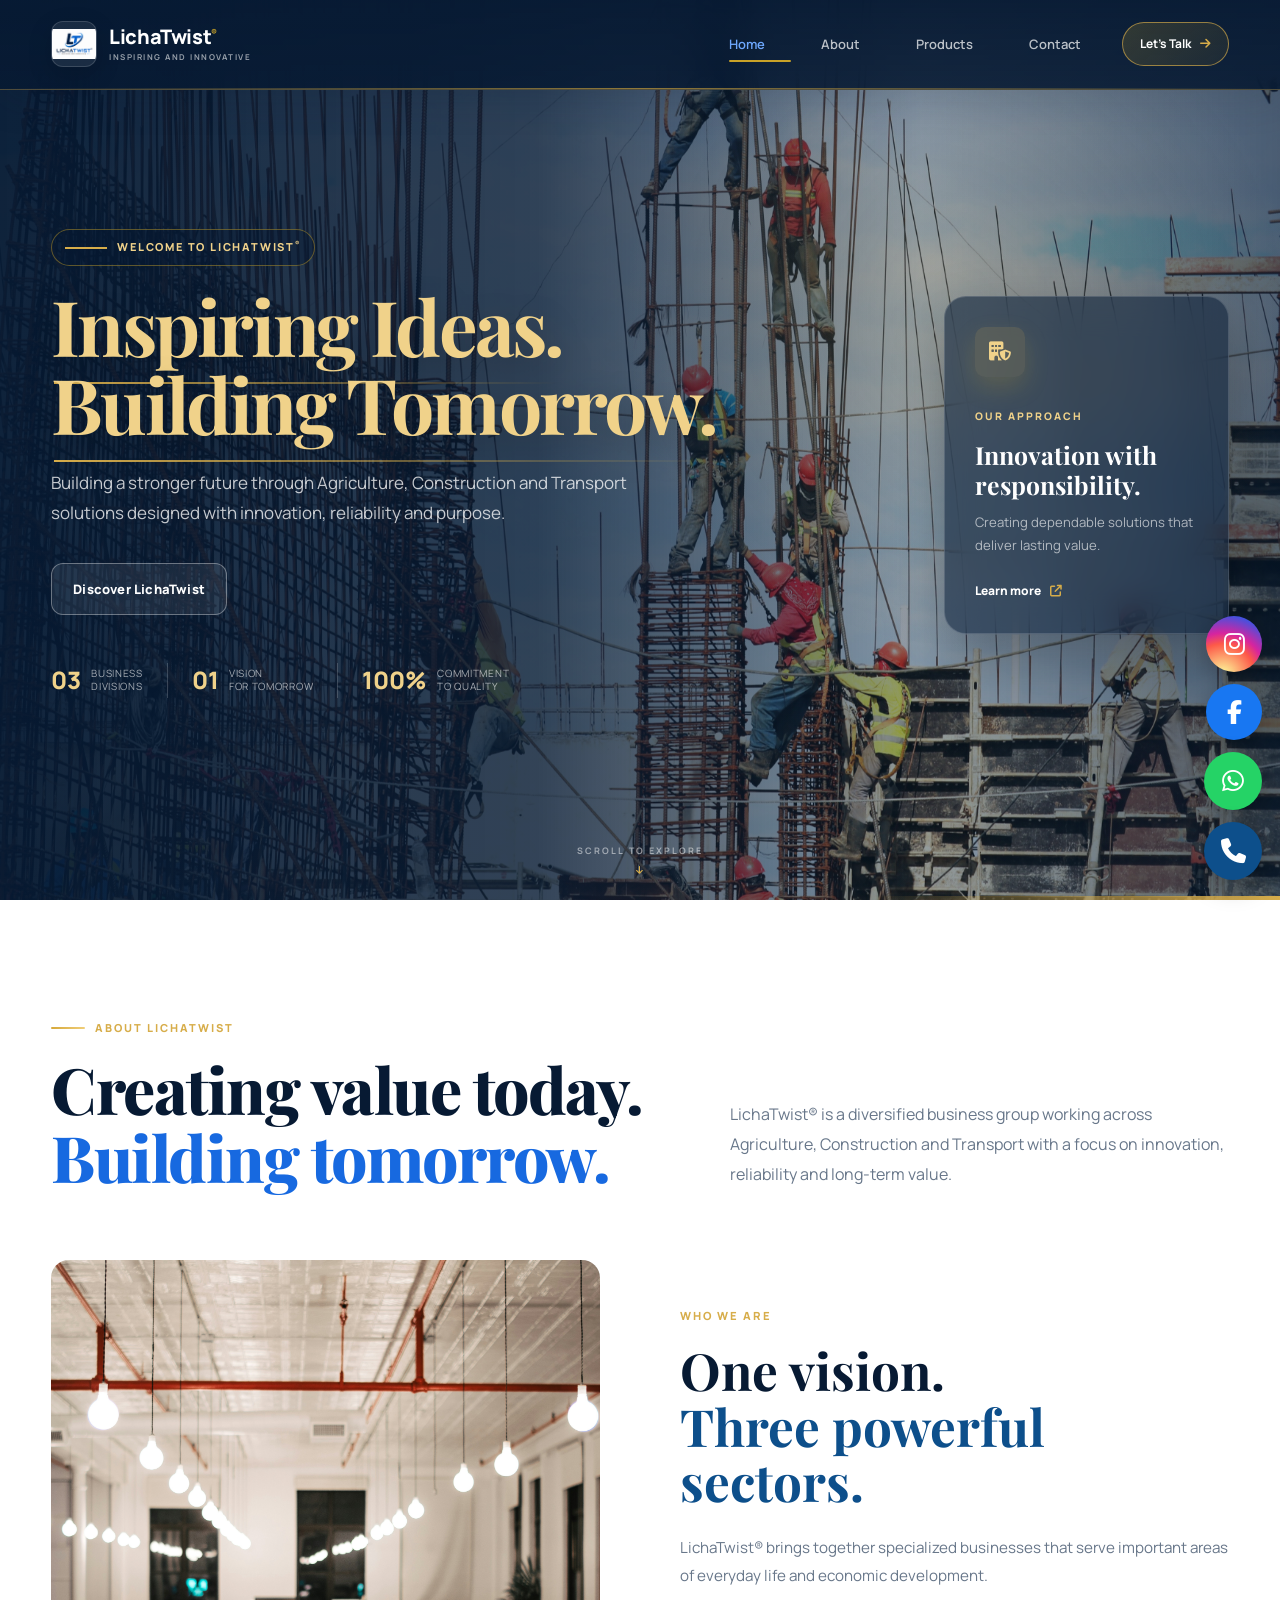
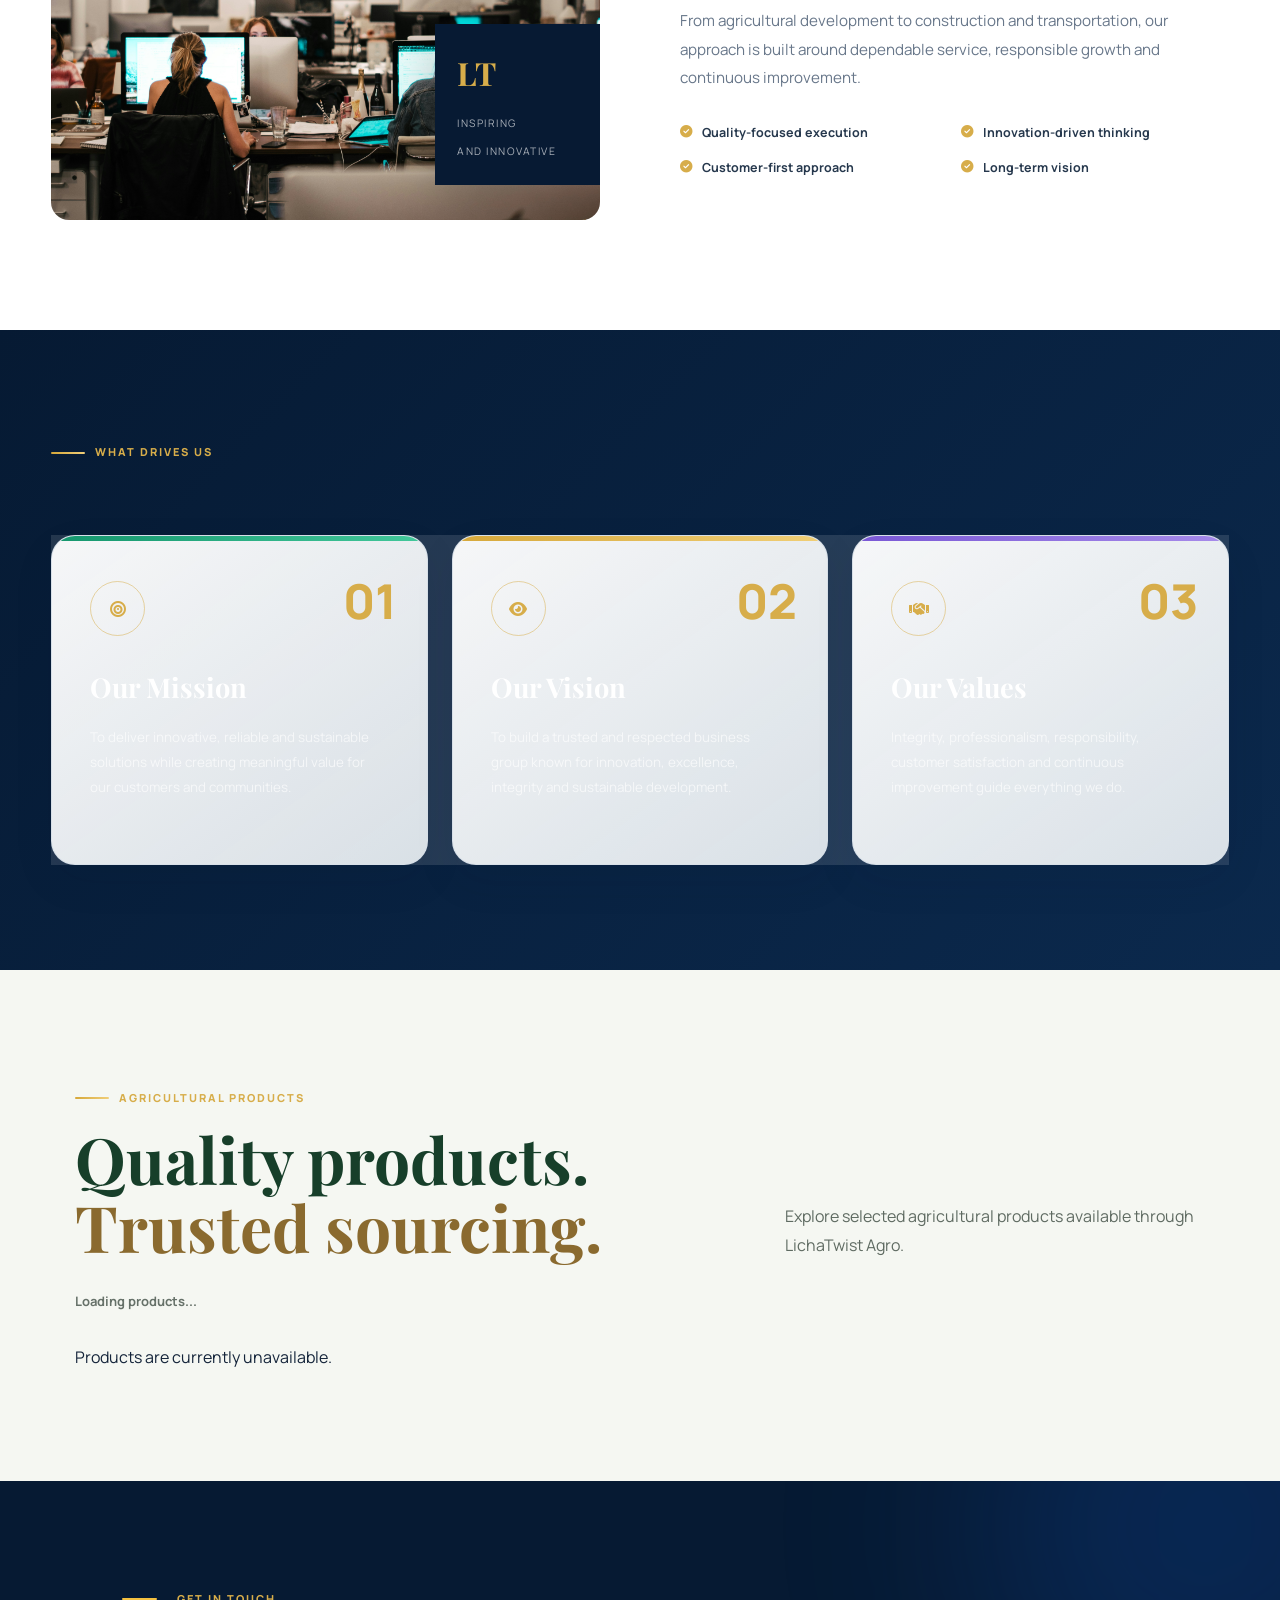
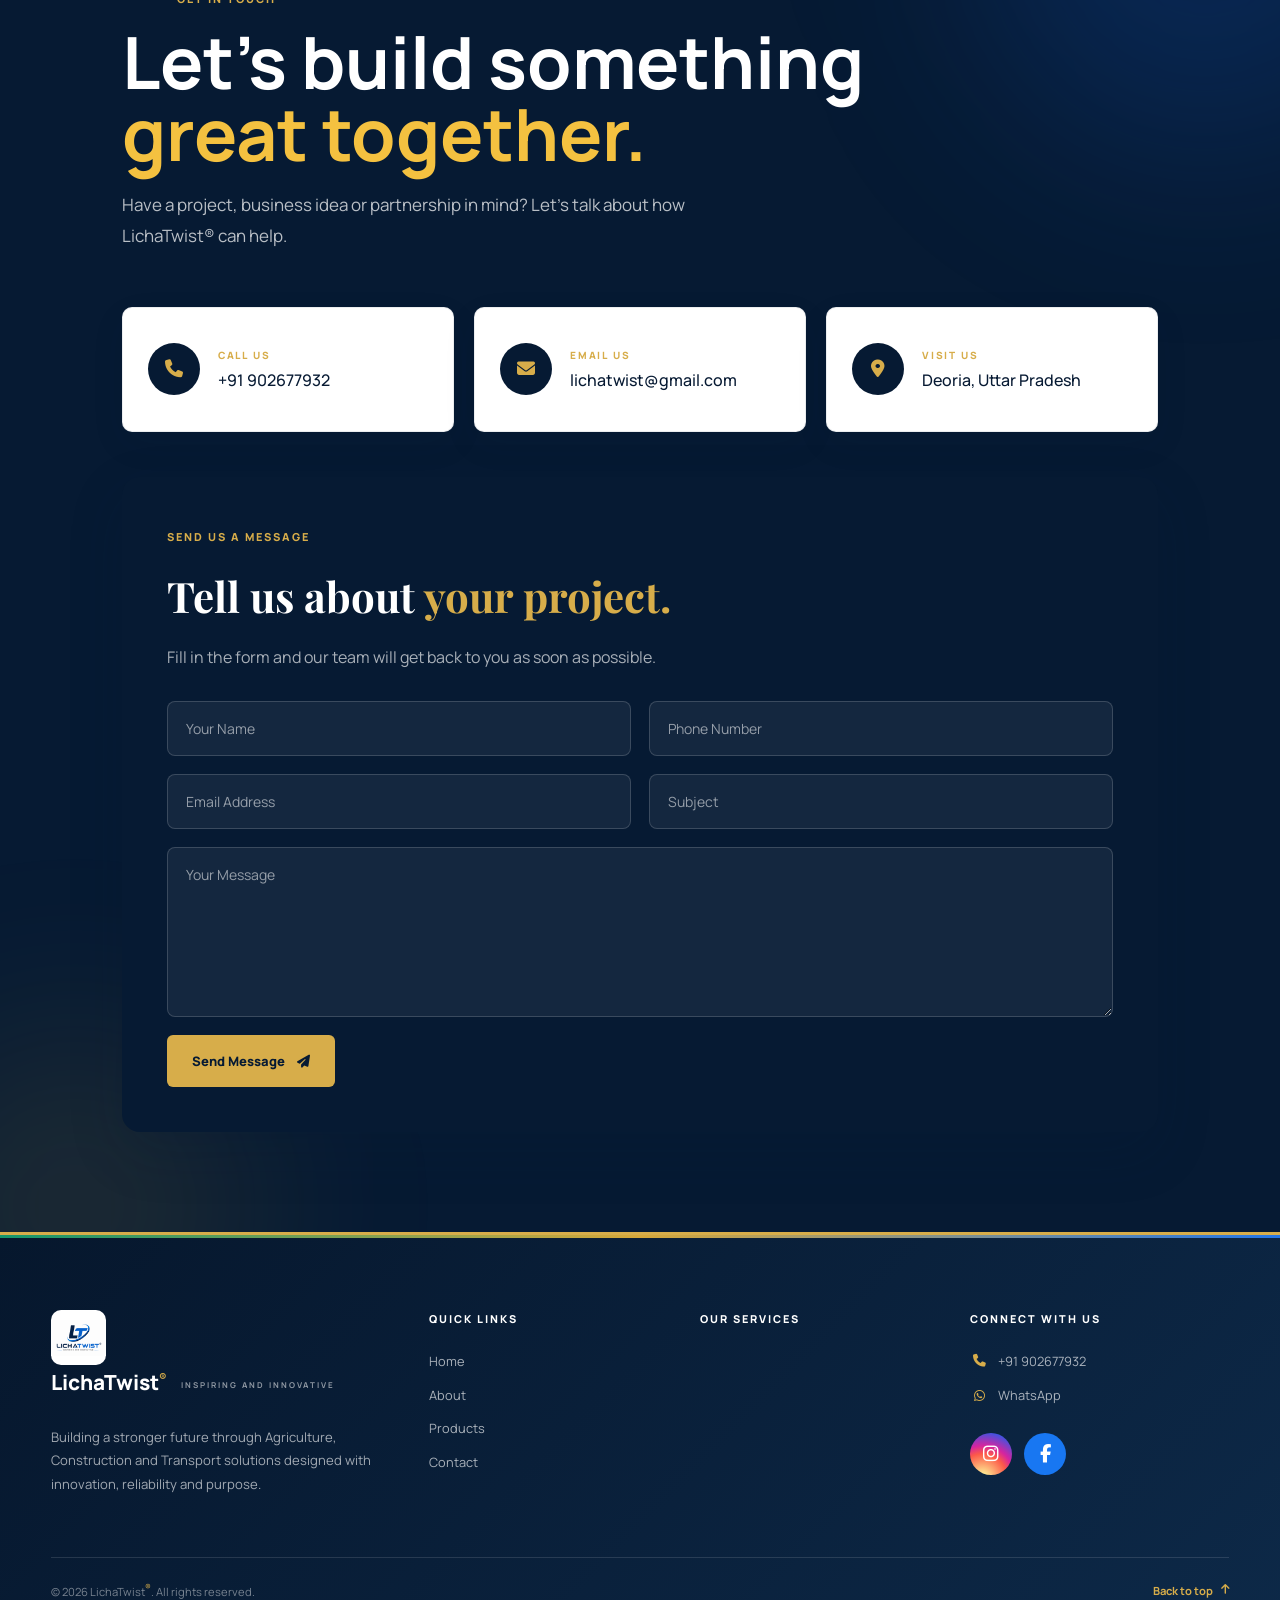
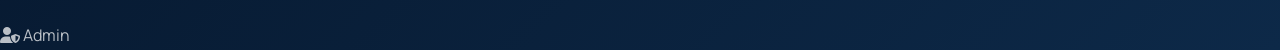
==== index.html @ a709a5fe "Remove services and projects sections" ====
<!DOCTYPE html>
<html lang="en">

<head>
    <meta charset="UTF-8">

    <meta name="viewport" content="width=device-width, initial-scale=1.0">

    <meta name="description"
        content="LichaTwist® — Inspiring And Innovative solutions in Agriculture, Construction and Transport.">

    <meta name="theme-color" content="#071a33">

    <title>LichaTwist® | Inspiring And Innovative</title>

    <!-- Google Font -->
    <link rel="preconnect" href="https://fonts.googleapis.com">
    <link rel="preconnect" href="https://fonts.gstatic.com" crossorigin>

    <link
        href="https://fonts.googleapis.com/css2?family=Manrope:wght@400;500;600;700;800&family=Playfair+Display:wght@600;700&display=swap"
        rel="stylesheet">

    <!-- Font Awesome -->
    <link
        rel="stylesheet"
        href="https://cdnjs.cloudflare.com/ajax/libs/font-awesome/6.5.2/css/all.min.css">

    <!-- Our stylesheet -->
    <link rel="stylesheet" href="style.css">
</head>


<body>

    <!-- =========================
         HEADER
    ========================== -->

    <header class="site-header">

        <div class="nav-container">

            <!-- LOGO -->

            <a href="#home" class="brand">

                <div class="brand-mark">
                    <img
                        src="images/logo.png"
                        alt="LichaTwist logo">
                </div>

                <div class="brand-text">

                    <strong data-content="business_name">LichaTwist<sup>®</sup></strong>

                    <span>INSPIRING AND INNOVATIVE</span>

                </div>

            </a>


            <!-- DESKTOP NAVIGATION -->

            <nav class="desktop-nav">

                <a href="#home" class="active">Home</a>

                <a href="#about">About</a>
                <a href="#products">Products</a>

                <a href="#contact">Contact</a>

            </nav>


            <!-- HEADER BUTTON -->

            <a href="#contact" class="nav-contact">
                Let's Talk
                <i class="fa-solid fa-arrow-right"></i>
            </a>


            <!-- MOBILE MENU BUTTON -->

            <button
                class="mobile-menu-button"
                id="mobileMenuButton"
                aria-label="Open navigation menu">

                <i class="fa-solid fa-bars"></i>

            </button>

        </div>


        <!-- MOBILE NAVIGATION -->

        <div class="mobile-nav" id="mobileNav">

            <a href="#home">Home</a>

            <a href="#about">About</a>
                <a href="#products">Products</a>

            <a href="#contact">Contact</a>

        </div>

    </header>



    <!-- =========================
         HERO
    ========================== -->

    <main>

        <section class="hero-section" id="home">

            <!-- Background image -->

            <div class="hero-background"></div>

            <!-- Dark blue overlay -->

            <div class="hero-overlay"></div>


            <div class="hero-container">

                <div class="hero-content">

                    <!-- Small label -->

                    <div class="hero-label">

                        <span class="hero-line"></span>

                        <span>WELCOME TO LICHATWIST<sup>®</sup></span>

                    </div>


                    <!-- Main heading -->

                    <h1>
    <span id="heroTitle">Inspiring Ideas.</span>
    <br>
    <span id="heroSubtitle">Building Tomorrow.</span>
                    </h1>
                    <!-- Description -->

                    <p class="hero-description" id="heroDescription">

    Building a stronger future through
    Agriculture, Construction and Transport
    solutions designed with innovation,
    reliability and purpose.

                    </p>


                    <!-- Buttons -->

                    <div class="hero-actions">


                        <a href="#about" class="hero-button secondary-button">

                            Discover LichaTwist

                        </a>

                    </div>


                    <!-- Trust indicators -->

                    <div class="hero-trust">

                        <div class="trust-item">

                            <strong>03</strong>

                            <span>Business<br>Divisions</span>

                        </div>


                        <div class="trust-divider"></div>


                        <div class="trust-item">

                            <strong>01</strong>

                            <span>Vision<br>For Tomorrow</span>

                        </div>


                        <div class="trust-divider"></div>


                        <div class="trust-item">

                            <strong>100%</strong>

                            <span>Commitment<br>To Quality</span>

                        </div>

                    </div>

                </div>


                <!-- HERO SIDE CARD -->

                <div class="hero-side-card">

                    <div class="side-card-icon">

                        <i class="fa-solid fa-building-shield"></i>

                    </div>

                    <span>OUR APPROACH</span>

                    <h3>
                        Innovation with
                        responsibility.
                    </h3>

                    <p>
                        Creating dependable solutions
                        that deliver lasting value.
                    </p>

                    <a href="#about">
                        Learn more
                        <i class="fa-solid fa-arrow-up-right-from-square"></i>
                    </a>

                </div>

            </div>


            <!-- Scroll indicator -->

            <a href="#about" class="hero-scroll">

                <span>SCROLL TO EXPLORE</span>

                <i class="fa-solid fa-arrow-down"></i>

            </a>


            <!-- Decorative gold line -->

            <div class="hero-accent"></div>

        </section>

    </main>


    <!-- JavaScript will be added later -->
<!-- =====================================================
     PART 2 — ABOUT
====================================================== -->

<section class="premium-section about-section" id="about">

    <div class="section-container">

        <div class="section-tag">
            <span></span>
            ABOUT LICHATWIST
        </div>

        <div class="section-intro">

            <h2>
                Creating value today.
                <span>Building tomorrow.</span>
            </h2>

            <p>
                LichaTwist® is a diversified business group
                working across Agriculture, Construction and
                Transport with a focus on innovation,
                reliability and long-term value.
            </p>

        </div>


        <div class="about-layout">

            <!-- IMAGE -->

            <div class="about-visual">

                <img
                    src="images/office.jpg"
                    alt="LichaTwist office">

                <div class="about-badge">

                    <strong>LT</strong>

                    <span>
                        Inspiring<br>
                        And Innovative
                    </span>

                </div>

            </div>


            <!-- CONTENT -->

            <div class="about-copy">

                <span class="mini-heading">
                    WHO WE ARE
                </span>

                <h3 id="aboutHeading">
    One vision.
    <br>
    <span>Three powerful sectors.</span>
                </h3>
                <p id="aboutDescription">
                    LichaTwist® brings together
                    specialized businesses that serve
                    important areas of everyday life and
                    economic development.
                </p>

                <p>
                    From agricultural development to
                    construction and transportation,
                    our approach is built around
                    dependable service, responsible
                    growth and continuous improvement.
                </p>


                <div class="about-points">

                    <div>
                        <i class="fa-solid fa-circle-check"></i>
                        <span>Quality-focused execution</span>
                    </div>

                    <div>
                        <i class="fa-solid fa-circle-check"></i>
                        <span>Innovation-driven thinking</span>
                    </div>

                    <div>
                        <i class="fa-solid fa-circle-check"></i>
                        <span>Customer-first approach</span>
                    </div>

                    <div>
                        <i class="fa-solid fa-circle-check"></i>
                        <span>Long-term vision</span>
                    </div>

                </div>

            </div>

        </div>

    </div>

</section>



<!-- =====================================================
     MISSION / VISION / VALUES
====================================================== -->

<section class="principles-section">

    <div class="section-container">

        <div class="section-tag light-tag">
            <span></span>
            WHAT DRIVES US
        </div>


        <div class="principles-grid">

            <!-- MISSION -->

            <article class="principle-card">

                <div class="principle-number">
                    01
                </div>

                <div class="principle-icon">
                    <i class="fa-solid fa-bullseye"></i>
                </div>

                <h3>Our Mission</h3>

                <p id="missionText">
                    To deliver innovative, reliable and
                    sustainable solutions while creating
                    meaningful value for our customers
                    and communities.
                </p>

            </article>


            <!-- VISION -->

            <article class="principle-card featured-principle">

                <div class="principle-number">
                    02
                </div>

                <div class="principle-icon">
                    <i class="fa-solid fa-eye"></i>
                </div>

                <h3>Our Vision</h3>

                <p id="visionText">
                    To build a trusted and respected
                    business group known for innovation,
                    excellence, integrity and sustainable
                    development.
                </p>

            </article>


            <!-- VALUES -->

            <article class="principle-card">

                <div class="principle-number">
                    03
                </div>

                <div class="principle-icon">
                    <i class="fa-solid fa-handshake"></i>
                </div>

                <h3>Our Values</h3>

                <p id="valuesText">
                    Integrity, professionalism,
                    responsibility, customer satisfaction
                    and continuous improvement guide
                    everything we do.
                </p>

            </article>

        </div>

    </div>

</section>



<!-- =====================================================
     SERVICES
====================================================== -->



<!-- =====================================================
     SUBSIDIARY COMPANIES
====================================================== -->


<section class="agro-products-section" id="products"><div class="section-container"><div class="section-tag"><span></span>AGRICULTURAL PRODUCTS</div><div class="products-heading"><h2>Quality products.<br><span>Trusted sourcing.</span></h2><p>Explore selected agricultural products available through LichaTwist Agro.</p></div><div class="products-toolbar"><div class="products-count" id="productsCount">Loading products...</div><div class="products-filter" id="productsFilter"></div></div><div class="agro-products-grid" id="agroProductsGrid"><p class="products-loading">Loading products...</p></div></div></section>   <section class="contact-section" id="contact">

    <div class="section-container">

        <div class="contact-heading">

            <div class="section-tag">
                <span></span>
                GET IN TOUCH
            </div>

            <h2>
                Let's build something
                <span>great together.</span>
            </h2>

            <p>
                Have a project, business idea or partnership in mind?
                Let's talk about how LichaTwist® can help.
            </p>

        </div>
<div class="contact-grid">

    <!-- PHONE -->
    <a
        href="tel:+919026777932"
        class="contact-card">

        <div class="contact-icon">
            <i class="fa-solid fa-phone"></i>
        </div>

        <div>
            <small>CALL US</small>
            <h3 data-content="phone">+91 902677932</h3>
        </div>

    </a>


    <!-- EMAIL -->
    <a
        href="mailto:lichatwist@gmail.com"
        class="contact-card"
        id="emailContactCard">

        <div class="contact-icon">
            <i class="fa-solid fa-envelope"></i>
        </div>

        <div>
            <small>EMAIL US</small>
        <h3 data-content="email">lichatwist@gmail.com</h3> 
        </div>

    </a>


    <!-- LOCATION -->
    <a
        href="https://maps.app.goo.gl/nV9FxiPyT8d81B5i8"
        class="contact-card"
        target="_blank"
        rel="noopener">

        <div class="contact-icon">
            <i class="fa-solid fa-location-dot"></i>
        </div>

        <div>
            <small>VISIT US</small>
            <h3 data-content="address">Deoria, Uttar Pradesh</h3>
        </div>

    </a>

</div>
        <!-- =========================
             MESSAGE FORM
        ========================== -->

        <div class="contact-message-box">

            <div class="message-form-heading">

                <span class="mini-heading">
                    SEND US A MESSAGE
                </span>

                <h3>
                    Tell us about
                    <span>your project.</span>
                </h3>

                <p>
                    Fill in the form and our team will
                    get back to you as soon as possible.
                </p>

            </div>


            <form
                action="https://formsubmit.co/lichatwist@gmail.com"
                method="POST"
                class="message-form">

                <div class="form-row">

                    <input
                        type="text"
                        name="name"
                        placeholder="Your Name"
                        required>

                    <input
                        type="tel"
                        name="phone"
                        placeholder="Phone Number"
                        required>

                </div>


                <div class="form-row">

                    <input
                        type="email"
                        name="email"
                        placeholder="Email Address"
                        required>

                    <input
                        type="text"
                        name="subject"
                        placeholder="Subject"
                        required>

                </div>


                <textarea
                    name="message"
                    rows="7"
                    placeholder="Your Message"
                    required></textarea>


               <input
    type="hidden"
    name="_subject"
    value="New LichaTwist Website Inquiry">

<input
    type="hidden"
    name="_next"
    value="https://lichatwist-website.pages.dev/thank-you.html">

<input
    type="hidden"
    name="_template"
    value="table">

    


                <button
                    type="submit"
                    class="message-submit-button">

                    Send Message

                    <i class="fa-solid fa-paper-plane"></i>

                </button>

            </form>

        </div>


    </div>

</section>
<script src="script.js"></script>

<!-- SOCIAL MEDIA -->

<div class="social-media-buttons">

    <a
        href="https://www.instagram.com/lichatwist?igsh=ZjNodjZtcTgxMzBt"
        target="_blank"
        rel="noopener"
        aria-label="Instagram">

        <i class="fa-brands fa-instagram"></i>

    </a>


    <a
        href="https://www.facebook.com/share/1HkE8F3qEj/"
        target="_blank"
        rel="noopener"
        aria-label="Facebook">

        <i class="fa-brands fa-facebook-f"></i>

    </a>

</div>
<!-- FLOATING CONTACT BUTTONS -->

<div class="floating-contact-buttons">

    <a
        href="https://wa.me/919026777932"
        class="floating-whatsapp"
        aria-label="Chat with us on WhatsApp"
        target="_blank"
        rel="noopener">

        <i class="fa-brands fa-whatsapp"></i>

    </a>


    <a
        href="tel:"
        class="floating-phone"
        aria-label="Call LichaTwist">

        <i class="fa-solid fa-phone"></i>

    </a>

</div>

<!-- =========================================
     PREMIUM FOOTER
========================================= -->

<footer class="premium-footer">

    <div class="footer-container">

        <div class="footer-brand">

            <div class="footer-logo">
                <img
                    src="images/logo.png"
                    alt="LichaTwist logo">
            </div>

            <div>
                <strong data-content="business_name">LichaTwist<sup>®</sup></strong>
                <span>INSPIRING AND INNOVATIVE</span>
            </div>

            <p>
                Building a stronger future through
                Agriculture, Construction and Transport
                solutions designed with innovation,
                reliability and purpose.
            </p>

        </div>


        <div class="footer-column">

            <h3>QUICK LINKS</h3>

            <a href="#home">Home</a>
            <a href="#about">About</a>
                <a href="#products">Products</a>
            <a href="#contact">Contact</a>

        </div>


        <div class="footer-column">

            <h3>OUR SERVICES</h3>

        </div>


        <div class="footer-column footer-connect">

            <h3>CONNECT WITH US</h3>

         <a href="tel:+91902677932" data-phone-footer>
    <i class="fa-solid fa-phone"></i>
    <span data-content="phone">+91 902677932</span>
</a>
            <a
                href="https://wa.me/91902677932"
                target="_blank"
                rel="noopener">

                <i class="fa-brands fa-whatsapp"></i>
                WhatsApp
            </a>

            <div class="footer-socials">

                <a
                    href="https://www.instagram.com/lichatwist?igsh=ZjNodjZtcTgxMzBt"
                    target="_blank"
                    rel="noopener"
                    aria-label="Instagram">

                    <i class="fa-brands fa-instagram"></i>

                </a>

                <a
                    href="https://www.facebook.com/share/1HkE8F3qEj/"
                    target="_blank"
                    rel="noopener"
                    aria-label="Facebook">

                    <i class="fa-brands fa-facebook-f"></i>

                </a>

            </div>

        </div>

    </div>


    <div class="footer-bottom">

        <p>
            © 2026 LichaTwist<sup>®</sup>.
            All rights reserved.
        </p>

        <a href="#home">
            Back to top
            <i class="fa-solid fa-arrow-up"></i>
        </a>

    </div>
<div class="footer-admin-link">
    <a href="/admin.html" aria-label="Admin Login">
        <i class="fa-solid fa-user-shield"></i>
        Admin
    </a>
</div>
</footer>

<script src="content-loader.js"></script>
</body>

</html>
---- style.css ----
/* =========================================================
   LICHATWIST® — PREMIUM CORPORATE WEBSITE
   PART 1 — HEADER + HERO
========================================================= */


/* =========================================================
   ROOT
========================================================= */

:root{

    --navy:#061a33;
    --navy-2:#0b294d;
    --blue:#0d4f8b;
    --blue-light:#1d75b9;

    --gold:#d7ad4a;
    --gold-light:#f0d28a;

    --white:#ffffff;
    --off-white:#f5f7fa;

    --text:#182638;
    --muted:#68778a;

    --border:rgba(255,255,255,.14);

    --shadow:0 25px 70px rgba(0,0,0,.18);

    --container:1240px;

    --ease:cubic-bezier(.22,.61,.36,1);
}


/* =========================================================
   RESET
========================================================= */

*{
    margin:0;
    padding:0;
    box-sizing:border-box;
}

html{
    scroll-behavior:smooth;
}

body{
    font-family:"Manrope",sans-serif;
    background:var(--off-white);
    color:var(--text);
    line-height:1.7;
    overflow-x:hidden;
}

body,
button,
a{
    -webkit-tap-highlight-color:transparent;
}

a{
    color:inherit;
}

img{
    max-width:100%;
    display:block;
}

button{
    font:inherit;
}


/* =========================================================
   CONTAINER
========================================================= */

.nav-container,
.hero-container{
    width:min(92%,var(--container));
    margin:auto;
}


/* =========================================================
   HEADER
========================================================= */

.site-header{

    position:fixed;

    top:0;
    left:0;

    width:100%;

    z-index:1000;

    background:rgba(4,18,35,.48);

    backdrop-filter:blur(18px);
    -webkit-backdrop-filter:blur(18px);

    border-bottom:1px solid rgba(255,255,255,.10);

    transition:
        background .4s ease,
        box-shadow .4s ease;
}


/* Header after scrolling */

.site-header.scrolled{

    background:rgba(4,18,35,.96);

    box-shadow:
        0 10px 40px rgba(0,0,0,.25);
}


.nav-container{

    height:88px;

    display:flex;

    align-items:center;

    justify-content:space-between;

    gap:30px;
}


/* =========================================================
   BRAND
========================================================= */

.brand{

    display:flex;

    align-items:center;

    gap:13px;

    text-decoration:none;

    min-width:max-content;
}


.brand-mark{

    width:52px;
    height:52px;

    display:flex;

    align-items:center;
    justify-content:center;

    overflow:hidden;

    border-radius:10px;

    background:#fff;

    box-shadow:
        0 8px 25px rgba(0,0,0,.20);
}


.brand-mark img{

    width:100%;
    height:100%;

    object-fit:contain;
}


.brand-text{

    display:flex;

    flex-direction:column;

    line-height:1.15;
}


.brand-text strong{

    color:#fff;

    font-size:1.25rem;

    font-weight:800;

    letter-spacing:-.5px;
}


.brand-text strong sup{

    color:var(--gold);

    font-size:.55em;
}


.brand-text span{

    margin-top:5px;

    color:rgba(255,255,255,.62);

    font-size:.52rem;

    font-weight:700;

    letter-spacing:2px;
}


/* =========================================================
   DESKTOP NAVIGATION
========================================================= */

.desktop-nav{

    display:flex;

    align-items:center;

    gap:30px;

    margin-left:auto;
}


.desktop-nav a{

    position:relative;

    color:rgba(255,255,255,.82);

    text-decoration:none;

    font-size:.88rem;

    font-weight:600;

    transition:
        color .3s ease;
}


.desktop-nav a::after{

    content:"";

    position:absolute;

    left:0;
    bottom:-9px;

    width:0;
    height:2px;

    background:var(--gold);

    transition:
        width .3s var(--ease);
}


.desktop-nav a:hover,
.desktop-nav a.active{

    color:#fff;
}


.desktop-nav a:hover::after,
.desktop-nav a.active::after{

    width:100%;
}


/* =========================================================
   HEADER CTA
========================================================= */

.nav-contact{

    display:flex;

    align-items:center;

    gap:10px;

    padding:12px 18px;

    border:1px solid rgba(215,173,74,.65);

    border-radius:50px;

    color:#fff;

    text-decoration:none;

    font-size:.82rem;

    font-weight:700;

    transition:
        background .3s ease,
        color .3s ease,
        transform .3s ease;
}


.nav-contact i{

    color:var(--gold);

    transition:
        transform .3s ease;
}


.nav-contact:hover{

    background:var(--gold);

    color:var(--navy);

    transform:translateY(-2px);
}


.nav-contact:hover i{

    color:var(--navy);

    transform:translateX(4px);
}


/* =========================================================
   MOBILE MENU BUTTON
========================================================= */

.mobile-menu-button{

    display:none;

    width:46px;
    height:46px;

    border:1px solid rgba(255,255,255,.2);

    border-radius:10px;

    background:rgba(255,255,255,.08);

    color:#fff;

    cursor:pointer;

    font-size:1.1rem;
}


/* =========================================================
   MOBILE NAV
========================================================= */

.mobile-nav{

    display:none;

    padding:18px 5% 25px;

    background:rgba(4,18,35,.98);

    border-top:1px solid rgba(255,255,255,.08);
}


.mobile-nav a{

    display:block;

    padding:13px 0;

    border-bottom:1px solid rgba(255,255,255,.07);

    color:#fff;

    text-decoration:none;

    font-weight:600;
}


/* =========================================================
   HERO
========================================================= */

.hero-section{

    position:relative;

    min-height:100vh;

    min-height:100svh;

    display:flex;

    align-items:center;

    overflow:hidden;

    color:#fff;

    background:var(--navy);
}


/* =========================================================
   HERO BACKGROUND
========================================================= */

.hero-background{

    position:absolute;

    inset:0;

    background-image:
        url("images/hero.jpg");

    background-size:cover;

    background-position:center;

    transform:scale(1.04);

    animation:
        heroZoom 14s ease-out forwards;
}


@keyframes heroZoom{

    from{
        transform:scale(1.08);
    }

    to{
        transform:scale(1);
    }
}


/* =========================================================
   HERO OVERLAY
========================================================= */

.hero-overlay{

    position:absolute;

    inset:0;

    background:

        linear-gradient(
            90deg,
            rgba(3,17,34,.96) 0%,
            rgba(5,25,48,.82) 42%,
            rgba(5,25,48,.42) 72%,
            rgba(5,25,48,.68) 100%
        );

    z-index:1;
}


/* Subtle texture */

.hero-overlay::after{

    content:"";

    position:absolute;

    inset:0;

    background:
        radial-gradient(
            circle at 75% 35%,
            rgba(215,173,74,.15),
            transparent 30%
        );
}


/* =========================================================
   HERO CONTAINER
========================================================= */

.hero-container{

    position:relative;

    z-index:2;

    min-height:100vh;
    min-height:100svh;

    display:flex;

    align-items:center;

    justify-content:space-between;

    gap:60px;

    padding-top:110px;
    padding-bottom:80px;
}


/* =========================================================
   HERO CONTENT
========================================================= */

.hero-content{

    max-width:760px;

    animation:
        heroContent .9s var(--ease) both;
}


@keyframes heroContent{

    from{
        opacity:0;
        transform:translateY(35px);
    }

    to{
        opacity:1;
        transform:translateY(0);
    }
}


/* =========================================================
   HERO LABEL
========================================================= */

.hero-label{

    display:flex;

    align-items:center;

    gap:12px;

    margin-bottom:24px;

    color:var(--gold-light);

    font-size:.72rem;

    font-weight:800;

    letter-spacing:2.6px;
}


.hero-line{

    width:42px;

    height:2px;

    background:var(--gold);
}


.hero-label sup{

    font-size:.6em;
}


/* =========================================================
   HERO HEADING
========================================================= */

.hero-content h1{

    max-width:800px;

    margin-bottom:25px;

    font-family:"Playfair Display",serif;

    font-size:clamp(3.3rem,7vw,6.6rem);

    line-height:.98;

    letter-spacing:-3px;

    font-weight:700;

    color:#fff;
}


.hero-content h1 span{

    color:var(--gold-light);

    position:relative;
}


.hero-content h1 span::after{

    content:"";

    position:absolute;

    left:3px;
    right:0;

    bottom:-8px;

    height:2px;

    background:
        linear-gradient(
            90deg,
            var(--gold),
            transparent
        );
}


/* =========================================================
   HERO DESCRIPTION
========================================================= */

.hero-description{

    max-width:650px;

    margin-bottom:34px;

    color:rgba(255,255,255,.75);

    font-size:1.02rem;

    line-height:1.9;
}


/* =========================================================
   HERO BUTTONS
========================================================= */

.hero-actions{

    display:flex;

    flex-wrap:wrap;

    align-items:center;

    gap:14px;
}


.hero-button{

    display:inline-flex;

    align-items:center;

    justify-content:center;

    gap:14px;

    min-height:54px;

    padding:0 22px;

    border-radius:5px;

    text-decoration:none;

    font-size:.84rem;

    font-weight:800;

    letter-spacing:.2px;

    transition:
        transform .3s ease,
        box-shadow .3s ease,
        background .3s ease,
        color .3s ease;
}


.primary-button{

    background:var(--gold);

    color:var(--navy);

    box-shadow:
        0 12px 35px rgba(215,173,74,.22);
}


.primary-button span{

    width:31px;
    height:31px;

    display:flex;

    align-items:center;
    justify-content:center;

    border-radius:50%;

    background:rgba(6,26,51,.12);
}


.primary-button:hover{

    transform:translateY(-4px);

    background:var(--gold-light);

    box-shadow:
        0 18px 45px rgba(215,173,74,.32);
}


.secondary-button{

    border:1px solid rgba(255,255,255,.35);

    color:#fff;

    background:rgba(255,255,255,.06);

    backdrop-filter:blur(8px);
}


.secondary-button:hover{

    transform:translateY(-4px);

    background:#fff;

    color:var(--navy);
}


/* =========================================================
   HERO TRUST
========================================================= */

.hero-trust{

    display:flex;

    align-items:center;

    gap:22px;

    margin-top:55px;
}


.trust-item{

    display:flex;

    align-items:center;

    gap:11px;
}


.trust-item strong{

    color:var(--gold-light);

    font-size:1.35rem;

    font-weight:800;
}


.trust-item span{

    color:rgba(255,255,255,.62);

    font-size:.63rem;

    line-height:1.4;

    text-transform:uppercase;

    letter-spacing:.8px;
}


.trust-divider{

    width:1px;

    height:30px;

    background:rgba(255,255,255,.18);
}


/* =========================================================
   HERO SIDE CARD
========================================================= */

.hero-side-card{

    width:285px;

    flex:0 0 285px;

    padding:30px;

    background:
        linear-gradient(
            145deg,
            rgba(255,255,255,.13),
            rgba(255,255,255,.035)
        );

    border:1px solid rgba(255,255,255,.18);

    border-radius:14px;

    backdrop-filter:blur(16px);

    box-shadow:
        0 25px 70px rgba(0,0,0,.22);

    animation:
        sideCard .9s .25s var(--ease) both;
}


@keyframes sideCard{

    from{
        opacity:0;
        transform:translateX(35px);
    }

    to{
        opacity:1;
        transform:translateX(0);
    }
}


.side-card-icon{

    width:50px;
    height:50px;

    display:flex;

    align-items:center;
    justify-content:center;

    margin-bottom:24px;

    border-radius:10px;

    background:rgba(215,173,74,.14);

    color:var(--gold-light);

    font-size:1.2rem;
}


.hero-side-card > span{

    color:var(--gold-light);

    font-size:.65rem;

    font-weight:800;

    letter-spacing:2px;
}


.hero-side-card h3{

    margin:12px 0 12px;

    color:#fff;

    font-family:"Playfair Display",serif;

    font-size:1.55rem;

    line-height:1.2;
}


.hero-side-card p{

    color:rgba(255,255,255,.62);

    font-size:.82rem;

    line-height:1.7;

    margin-bottom:20px;
}


.hero-side-card a{

    display:inline-flex;

    align-items:center;

    gap:9px;

    color:#fff;

    text-decoration:none;

    font-size:.75rem;

    font-weight:800;
}


.hero-side-card a i{

    color:var(--gold);

    transition:
        transform .3s ease;
}


.hero-side-card a:hover i{

    transform:translate(3px,-3px);
}


/* =========================================================
   SCROLL INDICATOR
========================================================= */

.hero-scroll{

    position:absolute;

    z-index:3;

    left:50%;

    bottom:25px;

    transform:translateX(-50%);

    display:flex;

    flex-direction:column;

    align-items:center;

    gap:8px;

    color:rgba(255,255,255,.5);

    text-decoration:none;

    font-size:.56rem;

    letter-spacing:2px;

    font-weight:700;
}


.hero-scroll i{

    color:var(--gold);

    animation:
        scrollBounce 1.6s ease-in-out infinite;
}


@keyframes scrollBounce{

    0%,100%{
        transform:translateY(0);
    }

    50%{
        transform:translateY(7px);
    }
}


/* =========================================================
   GOLD ACCENT
========================================================= */

.hero-accent{

    position:absolute;

    z-index:3;

    right:0;

    bottom:0;

    width:32%;

    height:4px;

    background:
        linear-gradient(
            90deg,
            transparent,
            var(--gold)
        );
}


/* =========================================================
   TABLET
========================================================= */

@media(max-width:1050px){

    .desktop-nav{
        gap:18px;
    }

    .desktop-nav a{
        font-size:.8rem;
    }

    .nav-contact{
        display:none;
    }

    .hero-container{
        gap:30px;
    }

    .hero-side-card{
        width:245px;
        flex-basis:245px;
    }

}


/* =========================================================
   MOBILE
========================================================= */

@media(max-width:800px){

    .nav-container{
        height:76px;
    }

    .desktop-nav,
    .nav-contact{
        display:none;
    }

    .mobile-menu-button{
        display:flex;

        align-items:center;
        justify-content:center;
    }

    .mobile-nav.open{
        display:block;
    }

    .brand-mark{
        width:46px;
        height:46px;
    }

    .brand-text strong{
        font-size:1.05rem;
    }

    .brand-text span{
        font-size:.43rem;
        letter-spacing:1.5px;
    }

    .hero-container{

        min-height:100svh;

        flex-direction:column;

        justify-content:center;

        align-items:flex-start;

        padding-top:125px;

        padding-bottom:100px;
    }

    .hero-content{
        width:100%;
    }

    .hero-content h1{

        font-size:
            clamp(2.9rem,13vw,4.7rem);

        letter-spacing:-2px;

        margin-bottom:20px;
    }

    .hero-description{
        font-size:.9rem;
        line-height:1.75;
    }

    .hero-actions{
        width:100%;
        flex-direction:column;
        align-items:stretch;
    }

    .hero-button{
        width:100%;
    }

    .hero-trust{
        gap:12px;
        margin-top:35px;
    }

    .trust-item{
        gap:7px;
    }

    .trust-item strong{
        font-size:1rem;
    }

    .trust-item span{
        font-size:.5rem;
    }

    .trust-divider{
        height:25px;
    }

    .hero-side-card{
        display:none;
    }

    .hero-scroll{
        display:none;
    }

}


/* =========================================================
   SMALL PHONES
========================================================= */

@media(max-width:420px){

    .hero-content h1{
        font-size:2.75rem;
    }

    .hero-trust{
        display:grid;
        grid-template-columns:1fr 1fr;
        gap:15px;
    }

    .trust-divider{
        display:none;
    }

}
/* =========================================================
   PART 2 — ABOUT / PRINCIPLES / SERVICES / COMPANIES
========================================================= */


/* =========================================================
   GENERAL SECTION
========================================================= */

.premium-section{
    padding:110px 0;
    background:#fff;
}

.section-container{
    width:min(92%,1240px);
    margin:0 auto;
}


/* =========================================================
   SECTION LABEL
========================================================= */

.section-tag{
    display:flex;
    align-items:center;
    gap:12px;

    margin-bottom:18px;

    color:#0d4f8b;

    font-size:.68rem;
    font-weight:800;

    letter-spacing:2.4px;
}

.section-tag span{
    width:38px;
    height:2px;
    background:#d7ad4a;
}


/* =========================================================
   ABOUT
========================================================= */

.section-intro{
    display:grid;
    grid-template-columns:1.1fr .9fr;
    gap:70px;
    align-items:end;
    margin-bottom:70px;
}

.section-intro h2,
.services-heading h2,
.companies-heading h2{

    margin:0;

    font-family:"Playfair Display",serif;

    font-size:clamp(2.5rem,5vw,4.5rem);

    line-height:1.05;

    letter-spacing:-2px;

    color:#071a33;
}

.section-intro h2 span,
.services-heading h2 span,
.companies-heading h2 span{
    color:#0d4f8b;
}

.section-intro p{
    color:#68778a;
    font-size:1rem;
    line-height:1.9;
}


.about-layout{
    display:grid;
    grid-template-columns:1fr 1fr;
    gap:80px;
    align-items:center;
}


/* About image */

.about-visual{
    position:relative;
}

.about-visual img{

    width:100%;
    height:560px;

    object-fit:cover;

    border-radius:4px;

    box-shadow:
        0 25px 70px rgba(6,26,51,.18);
}


/* Gold image frame */

.about-visual::before{

    content:"";

    position:absolute;

    left:-18px;
    top:18px;

    width:100%;
    height:100%;

    border:2px solid #d7ad4a;

    z-index:0;
}

.about-visual img{
    position:relative;
    z-index:1;
}


/* About badge */

.about-badge{

    position:absolute;

    z-index:2;

    right:-25px;
    bottom:35px;

    width:190px;

    padding:22px;

    background:#071a33;

    color:#fff;

    box-shadow:
        0 20px 50px rgba(0,0,0,.25);
}

.about-badge strong{

    display:block;

    margin-bottom:8px;

    color:#d7ad4a;

    font-family:"Playfair Display",serif;

    font-size:2rem;
}

.about-badge span{

    font-size:.65rem;

    line-height:1.6;

    text-transform:uppercase;

    letter-spacing:1.5px;

    color:rgba(255,255,255,.65);
}


/* About content */

.mini-heading{

    color:#d7ad4a;

    font-size:.7rem;

    font-weight:800;

    letter-spacing:2px;
}

.about-copy h3{

    margin:15px 0 25px;

    color:#071a33;

    font-family:"Playfair Display",serif;

    font-size:clamp(2rem,4vw,3.4rem);

    line-height:1.08;
}

.about-copy h3 span{
    color:#0d4f8b;
}

.about-copy p{

    margin-bottom:17px;

    color:#68778a;

    font-size:.95rem;

    line-height:1.85;
}


/* About checklist */

.about-points{

    display:grid;

    grid-template-columns:1fr 1fr;

    gap:14px;

    margin-top:30px;
}

.about-points div{

    display:flex;

    align-items:center;

    gap:10px;

    color:#26384d;

    font-size:.78rem;

    font-weight:700;
}

.about-points i{
    color:#d7ad4a;
}


/* =========================================================
   PRINCIPLES
========================================================= */

.principles-section{

    padding:105px 0;

    background:
        linear-gradient(
            135deg,
            #061a33,
            #0b294d
        );

    color:#fff;
}

.light-tag{
    color:#d7ad4a;
}

.principles-grid{

    display:grid;

    grid-template-columns:repeat(3,1fr);

    gap:2px;

    margin-top:55px;

    background:rgba(255,255,255,.12);
}

.principle-card{

    position:relative;

    min-height:330px;

    padding:45px 38px;

    background:#08203d;

    overflow:hidden;

    transition:
        transform .35s ease,
        background .35s ease;
}

.principle-card:hover{

    background:#0d3159;

    transform:translateY(-7px);
}

.featured-principle{

    background:
        linear-gradient(
            145deg,
            #0d4f8b,
            #08203d
        );
}

.principle-number{

    position:absolute;

    top:24px;
    right:30px;

    color:rgba(255,255,255,.12);

    font-size:3rem;

    font-weight:800;
}

.principle-icon{

    width:55px;
    height:55px;

    display:flex;

    align-items:center;
    justify-content:center;

    margin-bottom:28px;

    border:1px solid rgba(215,173,74,.5);

    color:#d7ad4a;

    border-radius:50%;
}

.principle-card h3{

    margin-bottom:15px;

    color:#fff;

    font-family:"Playfair Display",serif;

    font-size:1.7rem;
}

.principle-card p{

    color:rgba(255,255,255,.65);

    font-size:.84rem;

    line-height:1.85;
}


/* =========================================================
   SERVICES
========================================================= */

.services-section{
    background:#f5f7fa;
}

.services-heading{

    display:grid;

    grid-template-columns:1fr .55fr;

    gap:60px;

    align-items:end;

    margin-bottom:55px;
}

.services-heading p{

    color:#68778a;

    font-size:.9rem;

    line-height:1.8;
}

.service-showcase{

    display:grid;

    grid-template-columns:repeat(3,1fr);

    gap:22px;
}

.premium-service-card{

    background:#fff;

    box-shadow:
        0 15px 50px rgba(6,26,51,.08);

    transition:
        transform .4s ease,
        box-shadow .4s ease;

    overflow:hidden;
}

.premium-service-card:hover{

    transform:translateY(-12px);

    box-shadow:
        0 30px 70px rgba(6,26,51,.16);
}


/* Service image */

.service-image{

    position:relative;

    height:260px;

    overflow:hidden;
}

.service-image img{

    width:100%;
    height:100%;

    object-fit:cover;

    transition:
        transform .7s ease;
}

.premium-service-card:hover
.service-image img{

    transform:scale(1.08);
}

.service-overlay{

    position:absolute;

    inset:0;

    background:
        linear-gradient(
            to top,
            rgba(4,18,35,.72),
            transparent 65%
        );
}

.service-number{

    position:absolute;

    top:20px;
    right:20px;

    color:#fff;

    font-size:.7rem;

    font-weight:800;

    letter-spacing:2px;
}


/* Service content */

.service-content{

    position:relative;

    padding:30px;
}

.service-icon{

    width:50px;
    height:50px;

    display:flex;

    align-items:center;
    justify-content:center;

    margin-top:-55px;

    margin-bottom:20px;

    position:relative;

    z-index:3;

    background:#d7ad4a;

    color:#071a33;

    border-radius:50%;

    box-shadow:
        0 8px 25px rgba(0,0,0,.18);
}

.service-content h3{

    margin-bottom:12px;

    color:#071a33;

    font-family:"Playfair Display",serif;

    font-size:1.65rem;
}

.service-content p{

    margin-bottom:22px;

    color:#68778a;

    font-size:.82rem;

    line-height:1.8;
}

.service-content a{

    display:inline-flex;

    align-items:center;

    gap:10px;

    color:#0d4f8b;

    text-decoration:none;

    font-size:.75rem;

    font-weight:800;
}

.service-content a i{

    transition:
        transform .3s ease;
}

.service-content a:hover i{
    transform:translateX(5px);
}


/* Featured service */

.service-featured{

    transform:translateY(-20px);
}

.service-featured:hover{
    transform:translateY(-30px);
}


/* =========================================================
   COMPANIES
========================================================= */

.companies-section{

    padding:110px 0;

    background:#fff;
}

.companies-heading{

    display:grid;

    grid-template-columns:1fr .55fr;

    gap:60px;

    align-items:end;

    margin-bottom:55px;
}

.companies-heading p{

    color:#68778a;

    font-size:.9rem;

    line-height:1.8;
}

.company-showcase{

    display:grid;

    grid-template-columns:repeat(3,1fr);

    gap:18px;
}

.company-feature-card{

    position:relative;

    height:470px;

    overflow:hidden;

    background:#071a33;
}

.company-feature-card img{

    width:100%;
    height:100%;

    object-fit:cover;

    transition:
        transform .7s ease;
}

.company-feature-card:hover img{

    transform:scale(1.08);
}

.company-card-overlay{

    position:absolute;

    inset:0;

    background:
        linear-gradient(
            to top,
            rgba(3,15,30,.95) 5%,
            rgba(3,15,30,.25) 70%,
            rgba(3,15,30,.05)
        );
}

.company-card-content{

    position:absolute;

    left:30px;
    right:30px;
    bottom:30px;
}

.company-card-content > span{

    color:#d7ad4a;

    font-size:.62rem;

    font-weight:800;

    letter-spacing:2px;
}

.company-card-content h3{

    margin:9px 0 10px;

    color:#fff;

    font-family:"Playfair Display",serif;

    font-size:1.8rem;

    line-height:1.1;
}

.company-card-content p{

    margin-bottom:18px;

    color:rgba(255,255,255,.68);

    font-size:.78rem;

    line-height:1.7;
}

.company-card-content a{

    display:inline-flex;

    align-items:center;

    gap:9px;

    color:#fff;

    text-decoration:none;

    font-size:.7rem;

    font-weight:800;

    border-bottom:1px solid #d7ad4a;

    padding-bottom:5px;
}

.company-card-content a i{

    color:#d7ad4a;
}


/* =========================================================
   TABLET
========================================================= */

@media(max-width:900px){

    .section-intro,
    .services-heading,
    .companies-heading{

        grid-template-columns:1fr;

        gap:25px;
    }

    .about-layout{

        grid-template-columns:1fr;

        gap:60px;
    }

    .principles-grid{

        grid-template-columns:1fr;
    }

    .service-showcase,
    .company-showcase{

        grid-template-columns:1fr 1fr;
    }

    .service-featured{
        transform:none;
    }

    .service-featured:hover{
        transform:translateY(-12px);
    }

}


/* =========================================================
   MOBILE
========================================================= */

@media(max-width:650px){

    .premium-section,
    .companies-section,
    .principles-section{

        padding:75px 0;
    }

    .section-intro h2,
    .services-heading h2,
    .companies-heading h2{

        font-size:2.6rem;

        letter-spacing:-1px;
    }

    .about-visual img{
        height:400px;
    }

    .about-visual::before{
        left:-8px;
        top:8px;
    }

    .about-badge{
        right:12px;
        bottom:20px;
    }

    .about-points{
        grid-template-columns:1fr;
    }

    .service-showcase,
    .company-showcase{

        grid-template-columns:1fr;
    }

    .service-image{
        height:250px;
    }

    .company-feature-card{
        height:430px;
    }

}
/* ================================
   CONTACT SECTION
================================ */

.contact-section {
    background: #061a33;
    color: #ffffff;
    padding: 100px 6%;
    position: relative;
    overflow: hidden;
}

.contact-section::before {
    content: "";
    position: absolute;
    width: 450px;
    height: 450px;
    background: rgba(17, 103, 224, 0.18);
    border-radius: 50%;
    filter: blur(100px);
    top: -180px;
    right: -150px;
}

.contact-section::after {
    content: "";
    position: absolute;
    width: 350px;
    height: 350px;
    background: rgba(244, 193, 64, 0.10);
    border-radius: 50%;
    filter: blur(100px);
    bottom: -150px;
    left: -100px;
}

.contact-section .section-container {
    max-width: 1200px;
    margin: 0 auto;
    position: relative;
    z-index: 2;
}

.contact-heading {
    max-width: 750px;
    margin-bottom: 55px;
}

.contact-heading .section-tag {
    color: #f4c140;
    font-size: 12px;
    font-weight: 700;
    letter-spacing: 3px;
    text-transform: uppercase;
    margin-bottom: 18px;
}

.contact-heading .section-tag span {
    display: inline-block;
    width: 35px;
    height: 2px;
    background: #f4c140;
    margin-right: 10px;
    vertical-align: middle;
}

.contact-heading h2 {
    font-size: clamp(42px, 6vw, 72px);
    line-height: 1;
    margin: 0 0 25px;
    font-weight: 700;
}

.contact-heading h2 span {
    color: #f4c140;
}

.contact-heading p {
    color: rgba(255,255,255,0.72);
    font-size: 17px;
    line-height: 1.8;
    max-width: 650px;
}

.contact-grid {
    display: grid;
    grid-template-columns: repeat(3, 1fr);
    gap: 20px;
}

.contact-card {
    display: flex;
    align-items: center;
    gap: 18px;
    padding: 28px 24px;
    background: rgba(255,255,255,0.06);
    border: 1px solid rgba(255,255,255,0.12);
    border-radius: 18px;
    transition: 0.3s ease;
}

.contact-card:hover {
    transform: translateY(-6px);
    background: rgba(255,255,255,0.10);
    border-color: rgba(244,193,64,0.5);
}

.contact-icon {
    width: 52px;
    height: 52px;
    min-width: 52px;
    border-radius: 50%;
    display: flex;
    align-items: center;
    justify-content: center;
    background: #f4c140;
    color: #061a33;
    font-size: 18px;
}

.contact-card small {
    display: block;
    color: #f4c140;
    font-size: 10px;
    font-weight: 700;
    letter-spacing: 2px;
    margin-bottom: 7px;
}

.contact-card h3 {
    margin: 0;
    color: #ffffff;
    font-size: 17px;
    font-weight: 500;
}


/* Mobile */
@media (max-width: 768px) {

    .contact-section {
        padding: 75px 20px;
    }

    .contact-heading {
        margin-bottom: 35px;
    }

    .contact-heading h2 {
        font-size: 42px;
    }

    .contact-heading p {
        font-size: 15px;
    }

    .contact-grid {
        grid-template-columns: 1fr;
        gap: 14px;
    }

    .contact-card {
        padding: 22px 18px;
    }

}
/* ================================
   PREMIUM FOOTER
================================ */

footer {
    background: #031225;
    color: #ffffff;
    padding: 70px 6% 25px;
    border-top: 1px solid rgba(255,255,255,0.08);
}

footer .footer-container {
    max-width: 1200px;
    margin: 0 auto;
}

footer a {
    color: rgba(255,255,255,0.72);
    text-decoration: none;
    transition: 0.3s ease;
}

footer a:hover {
    color: #f4c140;
}

footer h3,
footer h4 {
    color: #ffffff;
}

.footer-bottom {
    margin-top: 55px;
    padding-top: 22px;
    border-top: 1px solid rgba(255,255,255,0.12);
    display: flex;
    justify-content: space-between;
    align-items: center;
    gap: 20px;
    font-size: 13px;
    color: rgba(255,255,255,0.55);
}

.footer-bottom a {
    margin-left: 20px;
}

@media (max-width: 768px) {

    footer {
        padding: 55px 20px 20px;
    }

    .footer-bottom {
        flex-direction: column;
        text-align: center;
        gap: 12px;
    }

    .footer-bottom a {
        margin: 0 8px;
    }
}
/* ================================
   PROJECTS SECTION
================================ */

.projects-section {
    padding: 100px 6%;
    background: #f5f7fa;
}

.projects-container {
    max-width: 1200px;
    margin: 0 auto;
}

.projects-heading {
    display: grid;
    grid-template-columns: 1fr 0.6fr;
    gap: 50px;
    align-items: end;
    margin-bottom: 50px;
}

.projects-tag {
    display: flex;
    align-items: center;
    gap: 10px;
    margin-bottom: 15px;
    color: #0d4f8b;
    font-size: 12px;
    font-weight: 800;
    letter-spacing: 2px;
}

.projects-tag span {
    width: 35px;
    height: 2px;
    background: #d7ad4a;
}

.projects-heading h2 {
    margin: 0;
    color: #071a33;
    font-family: "Playfair Display", serif;
    font-size: clamp(40px, 5vw, 65px);
    line-height: 1.05;
}

.projects-heading h2 strong {
    color: #0d4f8b;
}

.projects-heading > p {
    color: #68778a;
    line-height: 1.8;
    font-size: 15px;
}

.projects-grid {
    display: grid;
    grid-template-columns: repeat(3, 1fr);
    gap: 22px;
}

.project-card {
    background: #ffffff;
    overflow: hidden;
    box-shadow: 0 15px 45px rgba(6, 26, 51, 0.09);
    transition: 0.3s ease;
}

.project-card:hover {
    transform: translateY(-8px);
    box-shadow: 0 25px 60px rgba(6, 26, 51, 0.16);
}

.project-image {
    position: relative;
    height: 260px;
    overflow: hidden;
}

.project-image img {
    width: 100%;
    height: 100%;
    object-fit: cover;
    transition: 0.6s ease;
}

.project-card:hover .project-image img {
    transform: scale(1.08);
}

.project-image::after {
    content: "";
    position: absolute;
    inset: 0;
    background: linear-gradient(
        to top,
        rgba(3, 15, 30, 0.75),
        transparent 65%
    );
}

.project-image span {
    position: absolute;
    z-index: 2;
    top: 18px;
    left: 18px;
    color: #f0d28a;
    font-size: 10px;
    font-weight: 800;
    letter-spacing: 2px;
}

.project-content {
    padding: 28px;
}

.project-content small {
    color: #d7ad4a;
    font-size: 10px;
    font-weight: 800;
    letter-spacing: 2px;
}

.project-content h3 {
    margin: 10px 0 12px;
    color: #071a33;
    font-family: "Playfair Display", serif;
    font-size: 23px;
    line-height: 1.2;
}

.project-content p {
    margin: 0;
    color: #68778a;
    font-size: 13px;
    line-height: 1.8;
}


/* Mobile */

@media (max-width: 800px) {

    .projects-section {
        padding: 75px 20px;
    }

    .projects-heading {
        grid-template-columns: 1fr;
        gap: 20px;
    }

    .projects-grid {
        grid-template-columns: 1fr;
    }

    .project-image {
        height: 250px;
    }

}
/* MOBILE MENU FIX */

@media (max-width: 800px) {

    .mobile-nav {
        display: none;
        background: #061a33;
        padding: 15px 20px 25px;
        position: relative;
        z-index: 9999;
    }

    .mobile-nav.open {
        display: block !important;
    }

    .mobile-nav a {
        display: block;
        padding: 16px 10px;
        color: #ffffff !important;
        text-decoration: none;
        font-size: 16px;
        font-weight: 700;
        border-bottom: 1px solid rgba(255,255,255,0.12);
    }

    .mobile-nav a:last-child {
        border-bottom: none;
    }

    .mobile-nav a:hover {
        color: #d7ad4a !important;
    }

}
/* =================================
   FLOATING WHATSAPP + PHONE
================================= */

.floating-contact-buttons {
    position: fixed;
    right: 18px;
    bottom: 20px;
    z-index: 99999;
    display: flex;
    flex-direction: column;
    gap: 12px;
}

.floating-contact-buttons a {
    width: 58px;
    height: 58px;
    border-radius: 50%;
    display: flex;
    align-items: center;
    justify-content: center;
    text-decoration: none;
    font-size: 25px;
    box-shadow: 0 8px 25px rgba(0, 0, 0, 0.25);
    transition: transform 0.25s ease;
}

.floating-contact-buttons a:hover {
    transform: scale(1.08);
}

.floating-whatsapp {
    background: #25D366;
    color: #ffffff !important;
}

.floating-phone {
    background: #0d4f8b;
    color: #ffffff !important;
}


/* MOBILE */

@media (max-width: 600px) {

    .floating-contact-buttons {
        right: 14px;
        bottom: 18px;
        gap: 10px;
    }

    .floating-contact-buttons a {
        width: 56px;
        height: 56px;
        font-size: 24px;
    }

}
/* ==========================================
   FLOATING SOCIAL MEDIA ICONS
========================================== */

.social-media-buttons {
    position: fixed;
    right: 18px;
    bottom: 160px;

    z-index: 99998;

    display: flex;
    flex-direction: column;
    gap: 12px;
}

.social-media-buttons a {
    width: 56px;
    height: 56px;

    display: flex;
    align-items: center;
    justify-content: center;

    border-radius: 50%;

    text-decoration: none;

    font-size: 24px;

    color: #ffffff !important;

    box-shadow:
        0 8px 25px rgba(0,0,0,.25);

    transition:
        transform .25s ease,
        box-shadow .25s ease;
}


/* INSTAGRAM */

.social-media-buttons a[aria-label="Instagram"] {
    background:
        radial-gradient(
            circle at 30% 107%,
            #fdf497 0%,
            #fdf497 5%,
            #fd5949 45%,
            #d6249f 60%,
            #285AEB 90%
        );
}


/* FACEBOOK */

.social-media-buttons a[aria-label="Facebook"] {
    background: #1877F2;
}


/* HOVER */

.social-media-buttons a:hover {
    transform: scale(1.1);

    box-shadow:
        0 12px 30px rgba(0,0,0,.35);
}


/* MOBILE */

@media (max-width: 600px) {

    .social-media-buttons {
        right: 14px;
        bottom: 158px;
        gap: 10px;
    }

    .social-media-buttons a {
        width: 54px;
        height: 54px;
        font-size: 23px;
    }

}
/* ==========================================
   PREMIUM FOOTER
========================================== */

.premium-footer {
    background: #061a33;
    color: #ffffff;
    padding: 75px 0 0;
    border-top: 3px solid #d7ad4a;
}

.footer-container {
    width: min(92%, 1240px);
    margin: 0 auto;

    display: grid;
    grid-template-columns: 1.5fr 1fr 1fr 1.2fr;
    gap: 55px;
    padding-bottom: 60px;
}


/* BRAND */

.footer-brand {
    max-width: 360px;
}

.footer-brand > div {
    display: flex;
    align-items: center;
    gap: 14px;
}

.footer-logo {
    width: 55px;
    height: 55px;

    display: flex;
    align-items: center;
    justify-content: center;

    background: #ffffff;
    border-radius: 10px;
    overflow: hidden;
}

.footer-logo img {
    width: 100%;
    height: 100%;
    object-fit: contain;
}

.footer-brand strong {
    display: block;
    font-size: 1.3rem;
    font-weight: 800;
}

.footer-brand strong sup {
    color: #d7ad4a;
    font-size: .55em;
}

.footer-brand span {
    display: block;
    margin-top: 4px;

    color: rgba(255,255,255,.55);
    font-size: .5rem;
    font-weight: 700;
    letter-spacing: 2px;
}

.footer-brand p {
    margin-top: 25px;

    color: rgba(255,255,255,.62);
    font-size: .82rem;
    line-height: 1.8;
}


/* FOOTER COLUMNS */

.footer-column {
    display: flex;
    flex-direction: column;
    align-items: flex-start;
}

.footer-column h3 {
    margin-bottom: 22px;

    color: #d7ad4a;
    font-size: .68rem;
    font-weight: 800;
    letter-spacing: 2px;
}

.footer-column a {
    margin-bottom: 12px;

    color: rgba(255,255,255,.65);
    text-decoration: none;

    font-size: .8rem;

    transition:
        color .25s ease,
        transform .25s ease;
}

.footer-column a:hover {
    color: #ffffff;
    transform: translateX(4px);
}


/* CONNECT */

.footer-connect > a {
    display: flex;
    align-items: center;
    gap: 10px;
}

.footer-connect > a i {
    width: 18px;
    color: #d7ad4a;
    text-align: center;
}


/* SOCIAL ICONS */

.footer-socials {
    display: flex;
    gap: 12px;
    margin-top: 15px;
}

.footer-socials a {
    width: 42px;
    height: 42px;

    display: flex !important;
    align-items: center;
    justify-content: center;

    border-radius: 50%;

    color: #ffffff !important;

    font-size: 18px;

    transition:
        transform .25s ease,
        box-shadow .25s ease;
}


/* INSTAGRAM */

.footer-socials a[aria-label="Instagram"] {
    background:
        radial-gradient(
            circle at 30% 107%,
            #fdf497 0%,
            #fdf497 5%,
            #fd5949 45%,
            #d6249f 60%,
            #285AEB 90%
        );
}


/* FACEBOOK */

.footer-socials a[aria-label="Facebook"] {
    background: #1877F2;
}


.footer-socials a:hover {
    transform: translateY(-4px);
    box-shadow: 0 8px 20px rgba(0,0,0,.3);
}


/* BOTTOM BAR */

.footer-bottom {
    width: min(92%, 1240px);
    margin: 0 auto;

    padding: 22px 0;

    border-top: 1px solid rgba(255,255,255,.12);

    display: flex;
    align-items: center;
    justify-content: space-between;
    gap: 20px;
}

.footer-bottom p {
    margin: 0;

    color: rgba(255,255,255,.45);
    font-size: .7rem;
}

.footer-bottom sup {
    color: #d7ad4a;
}

.footer-bottom a {
    display: flex;
    align-items: center;
    gap: 8px;

    color: #d7ad4a;
    text-decoration: none;

    font-size: .7rem;
    font-weight: 700;
}

.footer-bottom a i {
    transition: transform .25s ease;
}

.footer-bottom a:hover i {
    transform: translateY(-3px);
}


/* ==========================================
   MOBILE FOOTER
========================================== */

@media (max-width: 800px) {

    .premium-footer {
        padding-top: 55px;
    }

    .footer-container {
        grid-template-columns: 1fr 1fr;
        gap: 40px 25px;
        padding-bottom: 45px;
    }

    .footer-brand {
        grid-column: 1 / -1;
        max-width: 100%;
    }

    .footer-bottom {
        flex-direction: column;
        align-items: flex-start;
        gap: 12px;
    }

}


@media (max-width: 500px) {

    .footer-container {
        grid-template-columns: 1fr;
        gap: 35px;
    }

    .footer-brand {
        grid-column: auto;
    }

    .footer-bottom {
        padding: 20px 0;
    }

}
/* ==========================================
   CONTACT CARD INTERACTION
========================================== */

.contact-grid .contact-card {
    position: relative;
    transition:
        transform .3s ease,
        box-shadow .3s ease,
        border-color .3s ease;
}

.contact-grid a.contact-card {
    cursor: pointer;
}

.contact-grid a.contact-card:hover {
    transform: translateY(-6px);
    border-color: #d7ad4a;
    box-shadow: 0 18px 45px rgba(6, 26, 51, .14);
}

.contact-grid a.contact-card:active {
    transform: translateY(-2px) scale(.99);
}

.contact-grid a.contact-card .contact-icon {
    transition: transform .3s ease;
}

.contact-grid a.contact-card:hover .contact-icon {
    transform: scale(1.08);
}
/* ==========================================
   CONTACT SECTION POLISH
========================================== */

.contact-section {
    position: relative;
    overflow: hidden;
}

.contact-heading {
    max-width: 850px;
}

.contact-heading h2 {
    margin-bottom: 20px;
}

.contact-heading p {
    max-width: 650px;
}


/* Contact cards */

.contact-grid {
    margin-top: 45px;
    display: grid;
    grid-template-columns: repeat(3, 1fr);
    gap: 20px;
}

.contact-grid .contact-card {
    min-height: 125px;
    display: flex;
    align-items: center;
    gap: 18px;
    padding: 25px;
    background: #ffffff;
    border: 1px solid rgba(6, 26, 51, .08);
    border-radius: 10px;
    text-decoration: none;
    box-shadow: 0 12px 35px rgba(6, 26, 51, .07);
}

.contact-grid .contact-card small {
    display: block;
    margin-bottom: 5px;
    color: #d7ad4a;
    font-size: 10px;
    font-weight: 800;
    letter-spacing: 1.8px;
}

.contact-grid .contact-card h3 {
    margin: 0;
    color: #071a33;
    font-size: 16px;
    line-height: 1.4;
}

.contact-grid .contact-icon {
    flex: 0 0 52px;
    width: 52px;
    height: 52px;
    display: flex;
    align-items: center;
    justify-content: center;
    border-radius: 50%;
    background: #061a33;
    color: #d7ad4a;
    font-size: 18px;
}


/* Mobile */

@media (max-width: 800px) {

    .contact-grid {
        grid-template-columns: 1fr;
        gap: 14px;
    }

    .contact-grid .contact-card {
        min-height: 100px;
        padding: 20px;
    }

}
/* ==========================================
   MESSAGE FORM
========================================== */

.contact-message-box {
    margin-top: 45px;
    padding: 45px;
    background: #061a33;
    border-radius: 18px;
    box-shadow: 0 20px 55px rgba(6, 26, 51, .15);
}

.message-form-heading {
    margin-bottom: 30px;
}

.message-form-heading .mini-heading {
    color: #d7ad4a;
    font-size: 11px;
    font-weight: 800;
    letter-spacing: 2px;
}

.message-form-heading h3 {
    margin: 12px 0;
    color: #ffffff;
    font-family: "Playfair Display", serif;
    font-size: clamp(28px, 4vw, 42px);
}

.message-form-heading h3 span {
    color: #d7ad4a;
}

.message-form-heading p {
    max-width: 600px;
    margin: 0;
    color: rgba(255,255,255,.65);
    line-height: 1.7;
}


/* FORM */

.message-form {
    display: flex;
    flex-direction: column;
    gap: 18px;
}

.message-form .form-row {
    display: grid;
    grid-template-columns: 1fr 1fr;
    gap: 18px;
}

.message-form input,
.message-form textarea {
    width: 100%;
    box-sizing: border-box;

    padding: 17px 18px;

    border: 1px solid rgba(255,255,255,.16);
    border-radius: 8px;

    background: rgba(255,255,255,.06);
    color: #ffffff;

    font-family: inherit;
    font-size: 14px;

    outline: none;

    transition:
        border-color .25s ease,
        background .25s ease;
}

.message-form textarea {
    min-height: 170px;
    resize: vertical;
}

.message-form input::placeholder,
.message-form textarea::placeholder {
    color: rgba(255,255,255,.55);
}

.message-form input:focus,
.message-form textarea:focus {
    border-color: #d7ad4a;
    background: rgba(255,255,255,.09);
}


/* SUBMIT BUTTON */

.message-submit-button {
    align-self: flex-start;

    display: inline-flex;
    align-items: center;
    justify-content: center;
    gap: 12px;

    padding: 15px 25px;

    border: none;
    border-radius: 6px;

    background: #d7ad4a;
    color: #061a33;

    font-family: inherit;
    font-size: 13px;
    font-weight: 800;

    cursor: pointer;

    transition:
        transform .25s ease,
        box-shadow .25s ease;
}

.message-submit-button:hover {
    transform: translateY(-3px);
    box-shadow: 0 10px 25px rgba(215,173,74,.25);
}


/* ==========================================
   MOBILE
========================================== */

@media (max-width: 700px) {

    .contact-message-box {
        margin-top: 30px;
        padding: 25px 18px;
        border-radius: 14px;
    }

    .message-form .form-row {
        grid-template-columns: 1fr;
        gap: 18px;
    }

    .message-form input,
    .message-form textarea {
        font-size: 14px;
        padding: 15px;
    }

    .message-form textarea {
        min-height: 150px;
    }

    .message-submit-button {
        width: 100%;
    }

}
/* =========================================
   ADMIN QUICK NAVIGATION
========================================= */

.admin-quick-nav {
  position: sticky;
  top: 0;
  z-index: 1000;

  background: rgba(248, 250, 252, 0.96);
  backdrop-filter: blur(10px);

  border: 1px solid #d7e0e8;
  border-radius: 16px;

  padding: 12px;
  margin-bottom: 20px;

  box-shadow: 0 8px 24px rgba(16, 36, 62, 0.10);
}

.admin-quick-nav-title {
  font-weight: 700;
  color: #10243e;
  margin-bottom: 10px;
  font-size: 14px;
}

.admin-quick-nav-links {
  display: flex;
  gap: 8px;

  overflow-x: auto;
  -webkit-overflow-scrolling: touch;

  scrollbar-width: none;
}

.admin-quick-nav-links::-webkit-scrollbar {
  display: none;
}

.admin-quick-nav-links button {
  flex: 0 0 auto;

  min-height: 42px !important;
  width: auto !important;

  padding: 9px 13px !important;

  font-size: 13px;
  white-space: nowrap;
}

@media (max-width: 600px) {

  .admin-quick-nav {
    position: sticky;
    top: 0;

    margin-left: -2px;
    margin-right: -2px;

    border-radius: 14px;

    padding: 14px;
  }

  .admin-quick-nav-links {
    gap: 12px;
    padding-bottom: 4px;
  }

  .admin-quick-nav-links button {
    min-height: 46px !important;

    padding: 10px 16px !important;

    margin-right: 2px;

    border-radius: 12px !important;

    font-size: 13px;
  }

}
/* =========================================================
   LICHATWIST — GLOBAL 7-THEME VISUAL ENGINE
   Applies the selected admin theme to the entire public site.
   Content, images, clients and authentication are untouched.
========================================================= */


/* =========================================================
   DEFAULT THEME VARIABLES
========================================================= */

:root {

    --theme-primary: #071a33;
    --theme-secondary: #12365b;
    --theme-accent: #d7ad4a;
    --theme-accent-soft: #f3e4b5;

    --theme-page: #f5f7fa;
    --theme-section: #ffffff;
    --theme-card: #ffffff;

    --theme-text: #16263a;
    --theme-muted: #667589;

    --theme-border: rgba(7,26,51,.10);

    --theme-dark-text: #ffffff;
    --theme-shadow: rgba(7,26,51,.12);

    --theme-gradient:
        linear-gradient(
            135deg,
            #071a33,
            #12365b
        );
}


/* =========================================================
   CLASSIC — NAVY & GOLD
========================================================= */

html[data-theme="classic"] {

    --theme-primary: #071a33;
    --theme-secondary: #12365b;
    --theme-accent: #d7ad4a;
    --theme-accent-soft: #f3e4b5;

    --theme-page: #f5f7fa;
    --theme-section: #ffffff;
    --theme-card: #ffffff;

    --theme-text: #16263a;
    --theme-muted: #667589;

    --theme-border: rgba(7,26,51,.10);

    --theme-shadow: rgba(7,26,51,.12);

    --theme-gradient:
        linear-gradient(
            135deg,
            #071a33,
            #12365b
        );
}


/* =========================================================
   OCEAN — BLUE
========================================================= */

html[data-theme="ocean"] {

    --theme-primary: #063b66;
    --theme-secondary: #087ea4;
    --theme-accent: #31c4d9;
    --theme-accent-soft: #c9f5fa;

    --theme-page: #eef9fc;
    --theme-section: #ffffff;
    --theme-card: #ffffff;

    --theme-text: #123047;
    --theme-muted: #5d7385;

    --theme-border: rgba(6,59,102,.12);

    --theme-shadow: rgba(6,59,102,.13);

    --theme-gradient:
        linear-gradient(
            135deg,
            #063b66,
            #087ea4
        );
}


/* =========================================================
   EMERALD — GREEN
========================================================= */

html[data-theme="emerald"] {

    --theme-primary: #063b2b;
    --theme-secondary: #087f5b;
    --theme-accent: #35c98a;
    --theme-accent-soft: #c8f4df;

    --theme-page: #eefaf5;
    --theme-section: #ffffff;
    --theme-card: #ffffff;

    --theme-text: #15372d;
    --theme-muted: #5d776d;

    --theme-border: rgba(6,59,43,.12);

    --theme-shadow: rgba(6,59,43,.13);

    --theme-gradient:
        linear-gradient(
            135deg,
            #063b2b,
            #087f5b
        );
}


/* =========================================================
   PURPLE — ROYAL
========================================================= */

html[data-theme="purple"] {

    --theme-primary: #241044;
    --theme-secondary: #56329a;
    --theme-accent: #b985ff;
    --theme-accent-soft: #eadcff;

    --theme-page: #f7f3fc;
    --theme-section: #ffffff;
    --theme-card: #ffffff;

    --theme-text: #302348;
    --theme-muted: #746786;

    --theme-border: rgba(36,16,68,.11);

    --theme-shadow: rgba(36,16,68,.14);

    --theme-gradient:
        linear-gradient(
            135deg,
            #241044,
            #56329a
        );
}


/* =========================================================
   SUNSET — ORANGE
========================================================= */

html[data-theme="sunset"] {

    --theme-primary: #4b1d0f;
    --theme-secondary: #a43d13;
    --theme-accent: #f39a3f;
    --theme-accent-soft: #ffe0bd;

    --theme-page: #fff7f0;
    --theme-section: #ffffff;
    --theme-card: #ffffff;

    --theme-text: #3d281e;
    --theme-muted: #806b60;

    --theme-border: rgba(75,29,15,.11);

    --theme-shadow: rgba(75,29,15,.14);

    --theme-gradient:
        linear-gradient(
            135deg,
            #4b1d0f,
            #a43d13
        );
}


/* =========================================================
   SLATE — SILVER
========================================================= */

html[data-theme="slate"] {

    --theme-primary: #202b38;
    --theme-secondary: #475569;
    --theme-accent: #aebdcc;
    --theme-accent-soft: #e2e8f0;

    --theme-page: #f1f4f7;
    --theme-section: #ffffff;
    --theme-card: #ffffff;

    --theme-text: #263442;
    --theme-muted: #687789;

    --theme-border: rgba(32,43,56,.12);

    --theme-shadow: rgba(32,43,56,.13);

    --theme-gradient:
        linear-gradient(
            135deg,
            #202b38,
            #475569
        );
}


/* =========================================================
   EARTH — BROWN / NATURAL
========================================================= */

html[data-theme="earth"] {

    --theme-primary: #3e291d;
    --theme-secondary: #735238;
    --theme-accent: #c59652;
    --theme-accent-soft: #f0dfc2;

    --theme-page: #faf6ef;
    --theme-section: #ffffff;
    --theme-card: #ffffff;

    --theme-text: #3c3027;
    --theme-muted: #7a6b5f;

    --theme-border: rgba(62,41,29,.12);

    --theme-shadow: rgba(62,41,29,.14);

    --theme-gradient:
        linear-gradient(
            135deg,
            #3e291d,
            #735238
        );
}


/* =========================================================
   GLOBAL PAGE
========================================================= */

html[data-theme] body {

    background:
        linear-gradient(
            135deg,
            var(--theme-page),
            var(--theme-section)
        );

    color:
        var(--theme-text);
}


/* =========================================================
   HEADER
========================================================= */

html[data-theme] .site-header {

    background:
        color-mix(
            in srgb,
            var(--theme-primary) 88%,
            transparent
        );

    border-bottom:
        1px solid
        color-mix(
            in srgb,
            var(--theme-accent) 45%,
            transparent
        );

    box-shadow:
        0 10px 35px
        var(--theme-shadow);
}


html[data-theme] .site-header.scrolled {

    background:
        var(--theme-primary);

    box-shadow:
        0 12px 40px
        var(--theme-shadow);
}


/* =========================================================
   HEADER BRAND
========================================================= */

html[data-theme] .brand-text strong {

    color:
        var(--theme-dark-text);
}


html[data-theme] .brand-text strong sup {

    color:
        var(--theme-accent);
}


html[data-theme] .brand-text span {

    color:
        color-mix(
            in srgb,
            var(--theme-dark-text) 62%,
            transparent
        );
}


/* =========================================================
   NAVIGATION
========================================================= */

html[data-theme] .desktop-nav a {

    color:
        color-mix(
            in srgb,
            var(--theme-dark-text) 82%,
            transparent
        );
}


html[data-theme] .desktop-nav a:hover,
html[data-theme] .desktop-nav a.active {

    color:
        var(--theme-dark-text);
}


html[data-theme] .desktop-nav a::after {

    background:
        var(--theme-accent);
}


html[data-theme] .nav-contact {

    border-color:
        color-mix(
            in srgb,
            var(--theme-accent) 70%,
            transparent
        );

    color:
        var(--theme-dark-text);
}


html[data-theme] .nav-contact i {

    color:
        var(--theme-accent);
}


html[data-theme] .nav-contact:hover {

    background:
        var(--theme-accent);

    color:
        var(--theme-primary);
}


html[data-theme] .nav-contact:hover i {

    color:
        var(--theme-primary);
}


/* =========================================================
   MOBILE NAVIGATION
========================================================= */

html[data-theme] .mobile-nav {

    background:
        var(--theme-primary);

    border-top:
        1px solid
        color-mix(
            in srgb,
            var(--theme-accent) 35%,
            transparent
        );
}


html[data-theme] .mobile-nav a {

    color:
        var(--theme-dark-text);
}


html[data-theme] .mobile-nav a:hover {

    color:
        var(--theme-accent);
}


/* =========================================================
   HERO
========================================================= */

html[data-theme] .hero-overlay {

    background:
        linear-gradient(
            135deg,
            color-mix(
                in srgb,
                var(--theme-primary) 86%,
                transparent
            ),
            color-mix(
                in srgb,
                var(--theme-secondary) 68%,
                transparent
            )
        );
}


html[data-theme] .hero-label span:last-child {

    color:
        var(--theme-accent);
}


html[data-theme] .hero-line {

    background:
        var(--theme-accent);
}


html[data-theme] .hero-content h1 {

    color:
        #ffffff;
}


html[data-theme] .hero-description {

    color:
        rgba(255,255,255,.76);
}


/* =========================================================
   PRIMARY BUTTONS
========================================================= */

html[data-theme] .primary-button {

    background:
        var(--theme-accent);

    color:
        var(--theme-primary);

    box-shadow:
        0 12px 30px
        var(--theme-shadow);
}


html[data-theme] .primary-button:hover {

    background:
        var(--theme-accent-soft);

    color:
        var(--theme-primary);
}


html[data-theme] .secondary-button {

    border-color:
        rgba(255,255,255,.35);

    color:
        #ffffff;
}


html[data-theme] .secondary-button:hover {

    background:
        var(--theme-accent);

    border-color:
        var(--theme-accent);

    color:
        var(--theme-primary);
}


/* =========================================================
   SECTION HEADINGS
========================================================= */

html[data-theme] .section-label,
html[data-theme] .mini-heading {

    color:
        var(--theme-accent);
}


html[data-theme] .section-heading h2,
html[data-theme] .about-heading h2,
html[data-theme] .services-heading h2,
html[data-theme] .projects-heading h2,
html[data-theme] .contact-heading h2 {

    color:
        var(--theme-primary);
}


html[data-theme] .section-heading p,
html[data-theme] .about-heading p,
html[data-theme] .services-heading p,
html[data-theme] .projects-heading p,
html[data-theme] .contact-heading p {

    color:
        var(--theme-muted);
}


/* =========================================================
   GENERAL SECTIONS
========================================================= */

html[data-theme] section {

    color:
        var(--theme-text);
}


html[data-theme] .about-section,
html[data-theme] .services-section,
html[data-theme] .companies-section,
html[data-theme] .projects-section {

    background:
        var(--theme-section);
}


/* =========================================================
   CARDS
========================================================= */

html[data-theme] .service-card,
html[data-theme] .company-card,
html[data-theme] .project-card,
html[data-theme] .contact-card,
html[data-theme] .testimonial-card {

    background:
        var(--theme-card);

    border-color:
        var(--theme-border);

    box-shadow:
        0 12px 35px
        var(--theme-shadow);
}


html[data-theme] .service-card:hover,
html[data-theme] .company-card:hover,
html[data-theme] .project-card:hover,
html[data-theme] .contact-grid a.contact-card:hover {

    border-color:
        var(--theme-accent);

    box-shadow:
        0 18px 45px
        var(--theme-shadow);
}


/* =========================================================
   CARD ICONS
========================================================= */

html[data-theme] .service-icon,
html[data-theme] .company-icon,
html[data-theme] .contact-icon {

    background:
        var(--theme-primary);

    color:
        var(--theme-accent);
}


/* =========================================================
   CARD HEADINGS
========================================================= */

html[data-theme] .service-card h3,
html[data-theme] .company-card h3,
html[data-theme] .project-card h3,
html[data-theme] .contact-card h3 {

    color:
        var(--theme-primary);
}


html[data-theme] .service-card p,
html[data-theme] .company-card p,
html[data-theme] .project-card p,
html[data-theme] .contact-card p {

    color:
        var(--theme-muted);
}


/* =========================================================
   GOLD / ACCENT ELEMENTS
========================================================= */

html[data-theme] .gold,
html[data-theme] .accent,
html[data-theme] .highlight {

    color:
        var(--theme-accent);
}


/* =========================================================
   STATS
========================================================= */

html[data-theme] .stats {

    background:
        var(--theme-primary);

    color:
        #ffffff;

    box-shadow:
        0 18px 45px
        var(--theme-shadow);
}


html[data-theme] .stats strong,
html[data-theme] .counter {

    color:
        var(--theme-accent);
}


/* =========================================================
   ABOUT / FEATURE PANELS
========================================================= */

html[data-theme] .about-card,
html[data-theme] .feature-card,
html[data-theme] .approach-card {

    background:
        var(--theme-card);

    border-color:
        var(--theme-border);

    box-shadow:
        0 12px 35px
        var(--theme-shadow);
}


/* =========================================================
   QUOTE / DARK PANELS
========================================================= */

html[data-theme] .quote-section,
html[data-theme] .cta-section {

    background:
        var(--theme-gradient);
}


html[data-theme] .quote-section h2,
html[data-theme] .cta-section h2 {

    color:
        #ffffff;
}


html[data-theme] .quote-section p,
html[data-theme] .cta-section p {

    color:
        rgba(255,255,255,.74);
}


/* =========================================================
   PROJECT FILTERS
========================================================= */

html[data-theme] .project-filter button,
html[data-theme] .filter-button {

    border-color:
        var(--theme-border);

    color:
        var(--theme-primary);

    background:
        var(--theme-card);
}


html[data-theme] .project-filter button:hover,
html[data-theme] .project-filter button.active,
html[data-theme] .filter-button:hover,
html[data-theme] .filter-button.active {

    background:
        var(--theme-primary);

    color:
        #ffffff;

    border-color:
        var(--theme-primary);
}


/* =========================================================
   CONTACT SECTION
========================================================= */

html[data-theme] .contact-section {

    background:
        var(--theme-page);
}


html[data-theme] .contact-grid .contact-card {

    background:
        var(--theme-card);

    border-color:
        var(--theme-border);
}


html[data-theme] .contact-grid .contact-card small {

    color:
        var(--theme-accent);
}


html[data-theme] .contact-grid .contact-icon {

    background:
        var(--theme-primary);

    color:
        var(--theme-accent);
}


/* =========================================================
   CONTACT MESSAGE FORM
========================================================= */

html[data-theme] .contact-message-box {

    background:
        var(--theme-gradient);

    box-shadow:
        0 20px 55px
        var(--theme-shadow);
}


html[data-theme] .message-form-heading .mini-heading {

    color:
        var(--theme-accent);
}


html[data-theme] .message-form-heading h3 span {

    color:
        var(--theme-accent);
}


html[data-theme] .message-submit-button {

    background:
        var(--theme-accent);

    color:
        var(--theme-primary);
}


html[data-theme] .message-submit-button:hover {

    box-shadow:
        0 10px 25px
        var(--theme-shadow);
}


/* =========================================================
   FOOTER
========================================================= */

html[data-theme] .premium-footer {

    background:
        var(--theme-gradient);

    color:
        #ffffff;

    border-top:
        3px solid
        var(--theme-accent);
}


html[data-theme] .premium-footer h3 {

    color:
        var(--theme-accent);
}


html[data-theme] .premium-footer p,
html[data-theme] .premium-footer span {

    color:
        rgba(255,255,255,.68);
}


html[data-theme] .premium-footer a {

    color:
        rgba(255,255,255,.78);
}


html[data-theme] .premium-footer a:hover {

    color:
        var(--theme-accent);
}


html[data-theme] .footer-logo {

    background:
        #ffffff;

    border-color:
        color-mix(
            in srgb,
            var(--theme-accent) 45%,
            transparent
        );
}


html[data-theme] .footer-socials a {

    background:
        rgba(255,255,255,.08);

    border-color:
        rgba(255,255,255,.14);

    color:
        var(--theme-accent);
}


html[data-theme] .footer-socials a:hover {

    background:
        var(--theme-accent);

    color:
        var(--theme-primary);
}


html[data-theme] .footer-bottom {

    border-top-color:
        rgba(255,255,255,.12);
}


html[data-theme] .footer-bottom a {

    color:
        var(--theme-accent);
}


html[data-theme] .footer-admin-link a {

    color:
        rgba(255,255,255,.50);
}


html[data-theme] .footer-admin-link a:hover {

    color:
        var(--theme-accent);
}


/* =========================================================
   SCROLL-TOP BUTTON
========================================================= */

html[data-theme] #scrollTopButton {

    background:
        var(--theme-primary) !important;

    color:
        var(--theme-accent) !important;
}


/* =========================================================
   SMOOTH GLOBAL TRANSITION
========================================================= */

html[data-theme] body,
html[data-theme] .site-header,
html[data-theme] .service-card,
html[data-theme] .company-card,
html[data-theme] .project-card,
html[data-theme] .contact-card,
html[data-theme] .premium-footer {

    transition:
        background-color .35s ease,
        background .35s ease,
        border-color .35s ease,
        color .35s ease,
        box-shadow .35s ease;
}
/* =========================================================
   LICHATWIST PREMIUM THEME UPGRADE
   VISUAL ONLY - NO CONTENT / API / DATABASE CHANGES
========================================================= */

:root {
    --lt-theme-green: #15966d;
    --lt-theme-green-dark: #08704f;

    --lt-theme-gold: #d6a83a;
    --lt-theme-gold-dark: #9d741c;

    --lt-theme-blue: #2477e8;
    --lt-theme-blue-dark: #1554ad;

    --lt-theme-purple: #7957d5;
    --lt-theme-purple-dark: #5133a5;

    --lt-theme-cyan: #159eb5;
    --lt-theme-cyan-dark: #087486;

    --lt-theme-rose: #c94c78;
    --lt-theme-rose-dark: #963454;

    --lt-glass: rgba(255,255,255,.78);
    --lt-glass-border: rgba(255,255,255,.62);

    --lt-shadow-soft:
        0 18px 45px rgba(8,28,52,.10);

    --lt-shadow-hover:
        0 28px 65px rgba(8,28,52,.17);
}


/* =========================================================
   GLOBAL PREMIUM FINISH
========================================================= */

html {
    scroll-behavior: smooth;
}


body {
    -webkit-font-smoothing: antialiased;
    text-rendering: optimizeLegibility;
}


::selection {
    background: #d6a83a;
    color: #071a33;
}


/* =========================================================
   HEADER
========================================================= */

.site-header,
.header {
    backdrop-filter: blur(16px);
    -webkit-backdrop-filter: blur(16px);
}


.site-header::after,
.header::after {
    content: "";
    display: block;
    height: 1px;
    background:
        linear-gradient(
            90deg,
            transparent,
            rgba(214,168,58,.65),
            transparent
        );
}


/* =========================================================
   SECTION HEADINGS
========================================================= */

.section-tag,
.projects-tag {
    display: inline-flex;
    align-items: center;
    gap: 10px;
}


.section-tag span,
.projects-tag span {
    width: 34px;
    height: 2px;
    border-radius: 20px;

    background:
        linear-gradient(
            90deg,
            #d6a83a,
            #f0ce79
        );
}


.services-heading h2,
.companies-heading h2,
.projects-heading h2,
.section-intro h2 {
    letter-spacing: -1.5px;
}


/* =========================================================
   ABOUT
========================================================= */

.about-visual,
.about-image,
.image-card {
    transition:
        transform .45s ease,
        box-shadow .45s ease;
}


.about-visual:hover,
.about-image:hover,
.image-card:hover {
    transform: translateY(-7px);
    box-shadow:
        0 25px 60px rgba(8,28,52,.16);
}


/* =========================================================
   PRINCIPLES
   MISSION / VISION / VALUES
========================================================= */

.principles-grid {
    gap: 24px;
}


.principle-card {
    position: relative;
    overflow: hidden;

    border-radius: 24px;

    border:
        1px solid rgba(215,224,232,.95);

    background:
        linear-gradient(
            145deg,
            rgba(255,255,255,.96),
            rgba(242,247,250,.88)
        );

    box-shadow:
        0 16px 42px rgba(8,28,52,.08);

    transition:
        transform .4s ease,
        box-shadow .4s ease,
        border-color .4s ease;
}


.principle-card::before {
    content: "";

    position: absolute;

    left: 0;
    right: 0;
    top: 0;

    height: 5px;

    background:
        linear-gradient(
            90deg,
            #15966d,
            #43c89b
        );
}


.principle-card:nth-child(2)::before {
    background:
        linear-gradient(
            90deg,
            #d6a83a,
            #f1cf77
        );
}


.principle-card:nth-child(3)::before {
    background:
        linear-gradient(
            90deg,
            #7957d5,
            #a78bea
        );
}


.principle-card:hover {
    transform: translateY(-10px);

    box-shadow:
        0 28px 60px rgba(8,28,52,.15);
}


.principle-card:nth-child(1) .principle-icon {
    color: #15966d;
}


.principle-card:nth-child(2) .principle-icon {
    color: #b27d16;
}


.principle-card:nth-child(3) .principle-icon {
    color: #7957d5;
}


/* =========================================================
   SERVICES
   THREE UNIQUE THEMES
========================================================= */

.service-showcase {
    align-items: stretch;
}


.premium-service-card {
    position: relative;

    overflow: hidden;

    border-radius: 26px;

    border:
        1px solid rgba(255,255,255,.65);

    box-shadow:
        0 18px 45px rgba(8,28,52,.11);

    transition:
        transform .45s ease,
        box-shadow .45s ease;
}


.premium-service-card::after {
    content: "";

    position: absolute;

    left: 0;
    right: 0;
    bottom: 0;

    height: 5px;

    background:
        linear-gradient(
            90deg,
            #15966d,
            #5ad6ae
        );

    z-index: 5;
}


.premium-service-card:nth-child(2)::after {
    background:
        linear-gradient(
            90deg,
            #d6a83a,
            #f3d17b
        );
}


.premium-service-card:nth-child(3)::after {
    background:
        linear-gradient(
            90deg,
            #2477e8,
            #65a7ff
        );
}


.premium-service-card:hover {
    transform: translateY(-12px);

    box-shadow:
        var(--lt-shadow-hover);
}


.service-image {
    overflow: hidden;
}


.service-image img {
    transition:
        transform .8s cubic-bezier(.2,.7,.2,1),
        filter .6s ease;
}


.premium-service-card:hover
.service-image img {
    transform: scale(1.08);
    filter: saturate(1.08);
}


.premium-service-card:nth-child(1)
.service-icon {
    background:
        linear-gradient(
            135deg,
            #15966d,
            #08704f
        );
}


.premium-service-card:nth-child(2)
.service-icon {
    background:
        linear-gradient(
            135deg,
            #d6a83a,
            #9d741c
        );
}


.premium-service-card:nth-child(3)
.service-icon {
    background:
        linear-gradient(
            135deg,
            #2477e8,
            #1554ad
        );
}


.premium-service-card
.service-icon {
    box-shadow:
        0 10px 25px rgba(8,28,52,.20);
}


/* =========================================================
   COMPANIES
   THREE UNIQUE THEMES
========================================================= */

.company-showcase {
    align-items: stretch;
}


.company-feature-card {
    border:
        1px solid rgba(255,255,255,.18);

    box-shadow:
        0 20px 55px rgba(3,15,30,.20);

    transition:
        transform .5s ease,
        box-shadow .5s ease;
}


.company-feature-card::after {
    content: "";

    position: absolute;

    left: 0;
    right: 0;
    bottom: 0;

    height: 5px;

    z-index: 10;

    background:
        linear-gradient(
            90deg,
            #15966d,
            #5ad6ae
        );
}


.company-feature-card:nth-child(2)::after {
    background:
        linear-gradient(
            90deg,
            #d6a83a,
            #f1cf77
        );
}


.company-feature-card:nth-child(3)::after {
    background:
        linear-gradient(
            90deg,
            #2477e8,
            #65a7ff
        );
}


.company-feature-card:hover {
    transform: translateY(-12px);

    box-shadow:
        0 32px 70px rgba(3,15,30,.30);
}


.company-feature-card img {
    transition:
        transform .8s cubic-bezier(.2,.7,.2,1);
}


.company-feature-card:hover img {
    transform: scale(1.09);
}


.company-feature-card:nth-child(1)
.company-card-content > span {
    color: #61d6ac;
}


.company-feature-card:nth-child(2)
.company-card-content > span {
    color: #f0c968;
}


.company-feature-card:nth-child(3)
.company-card-content > span {
    color: #70adff;
}


/* =========================================================
   PROJECTS
   THREE UNIQUE THEMES
========================================================= */

.projects-grid {
    gap: 24px;
}


.project-card {
    overflow: hidden;

    border-radius: 24px;

    border:
        1px solid rgba(215,224,232,.85);

    background:
        linear-gradient(
            145deg,
            #ffffff,
            #f4f7fa
        );

    box-shadow:
        0 16px 42px rgba(8,28,52,.09);

    transition:
        transform .45s ease,
        box-shadow .45s ease;
}


.project-card:hover {
    transform: translateY(-10px);

    box-shadow:
        0 28px 62px rgba(8,28,52,.16);
}


.project-card:nth-child(1) {
    border-top:
        5px solid #15966d;
}


.project-card:nth-child(2) {
    border-top:
        5px solid #d6a83a;
}


.project-card:nth-child(3) {
    border-top:
        5px solid #2477e8;
}


.project-image {
    overflow: hidden;
}


.project-image img {
    transition:
        transform .8s cubic-bezier(.2,.7,.2,1);
}


.project-card:hover
.project-image img {
    transform: scale(1.07);
}


.project-card:nth-child(1)
.project-content small {
    color: #15966d;
}


.project-card:nth-child(2)
.project-content small {
    color: #a87816;
}


.project-card:nth-child(3)
.project-content small {
    color: #2477e8;
}


/* =========================================================
   BUTTONS
========================================================= */

.btn,
button,
.nav-contact {
    transition:
        transform .25s ease,
        box-shadow .25s ease,
        filter .25s ease;
}


.btn:hover,
button:hover,
.nav-contact:hover {
    transform: translateY(-2px);

    filter: brightness(1.04);

    box-shadow:
        0 12px 28px rgba(8,28,52,.15);
}


.btn-primary {
    box-shadow:
        0 10px 25px rgba(23,105,224,.18);
}


/* =========================================================
   CONTACT
========================================================= */

.contact-card,
.contact-box,
.contact-info,
.contact-form {
    border-radius: 24px;

    box-shadow:
        0 18px 48px rgba(8,28,52,.10);
}


/* =========================================================
   FOOTER
========================================================= */

footer {
    position: relative;
}


footer::before {
    content: "";

    position: absolute;

    top: 0;
    left: 0;
    right: 0;

    height: 3px;

    background:
        linear-gradient(
            90deg,
            #15966d,
            #d6a83a,
            #2477e8
        );
}


/* =========================================================
   MOBILE SAFETY
========================================================= */

@media (max-width: 650px) {

    .premium-service-card:hover,
    .company-feature-card:hover,
    .project-card:hover,
    .principle-card:hover {
        transform: translateY(-6px);
    }

                     }

/* =========================================================
   LICHATWIST PREMIUM ANIMATION SYSTEM
   Added without changing existing functionality
========================================================= */


/* =========================================================
   1. GLOBAL SMOOTH SCROLL
========================================================= */

html {
  scroll-behavior: smooth;
}


/* =========================================================
   2. HERO ENTRANCE ANIMATION
========================================================= */

.hero-subtitle {
  animation:
    heroFadeDown
    0.9s
    ease
    both;
}

.hero h1 {
  animation:
    heroFadeUp
    1s
    0.15s
    ease
    both;
}

.hero p {
  animation:
    heroFadeUp
    1s
    0.3s
    ease
    both;
}

.hero-buttons {
  animation:
    heroFadeUp
    1s
    0.45s
    ease
    both;
}


@keyframes heroFadeDown {

  from {
    opacity: 0;
    transform:
      translateY(-30px);
  }

  to {
    opacity: 1;
    transform:
      translateY(0);
  }

}


@keyframes heroFadeUp {

  from {
    opacity: 0;
    transform:
      translateY(35px);
  }

  to {
    opacity: 1;
    transform:
      translateY(0);
  }

}


/* =========================================================
   3. HERO FLOATING SCROLL INDICATOR
========================================================= */

.scroll-down {
  animation:
    scrollFloat
    2s
    ease-in-out
    infinite;
}


@keyframes scrollFloat {

  0%,
  100% {
    transform:
      translateY(0);
  }

  50% {
    transform:
      translateY(10px);
  }

}


/* =========================================================
   4. SECTION HEADING
========================================================= */

.section-heading {
  transition:
    transform
    0.6s
    ease,
    opacity
    0.6s
    ease;
}


/* =========================================================
   5. CARD HOVER ENHANCEMENTS
========================================================= */

.mission-card,
.service-card,
.company-card,
.project-card,
.testimonial-card,
.faq-item,
.image-card {
  transition:
    transform
    0.45s
    cubic-bezier(.2,.8,.2,1),
    box-shadow
    0.45s
    ease;
}


.mission-card:hover,
.service-card:hover,
.company-card:hover,
.project-card:hover,
.testimonial-card:hover,
.faq-item:hover,
.image-card:hover {

  transform:
    translateY(-10px);

  box-shadow:
    0 20px 45px
    rgba(0,0,0,.14);

}


/* =========================================================
   6. CARD ICON ANIMATION
========================================================= */

.mission-card i,
.service-icon,
.company-card i {

  transition:
    transform
    0.45s
    ease;

}


.mission-card:hover i,
.service-card:hover .service-icon,
.company-card:hover i {

  transform:
    translateY(-6px)
    scale(1.08);

}


/* =========================================================
   7. IMAGE HOVER ZOOM
========================================================= */

.company-card img {

  transition:
    transform
    0.7s
    cubic-bezier(.2,.8,.2,1);

}


.company-card:hover img {

  transform:
    scale(1.06);

}


/* =========================================================
   8. PROJECT CARD ZOOM
========================================================= */

.project-card {

  transition:
    transform
    0.5s
    ease,
    box-shadow
    0.5s
    ease;

}


.project-card:hover {

  transform:
    translateY(-8px)
    scale(1.015);

  box-shadow:
    0 22px 45px
    rgba(0,0,0,.18);

}


/* =========================================================
   9. BUTTON ANIMATION
========================================================= */

.btn {

  position:
    relative;

  overflow:
    hidden;

  transition:
    transform
    0.3s
    ease,
    box-shadow
    0.3s
    ease;

}


.btn:hover {

  transform:
    translateY(-4px);

  box-shadow:
    0 10px 25px
    rgba(0,0,0,.16);

}


.btn:active {

  transform:
    translateY(-1px);

}


/* =========================================================
   10. BUTTON SHINE EFFECT
========================================================= */

.btn::after {

  content:
    "";

  position:
    absolute;

  top:
    0;

  left:
    -120%;

  width:
    70%;

  height:
    100%;

  background:
    linear-gradient(
      90deg,
      transparent,
      rgba(255,255,255,.35),
      transparent
    );

  transform:
    skewX(-20deg);

  transition:
    left
    0.7s
    ease;

}


.btn:hover::after {

  left:
    140%;

}


/* =========================================================
   11. NAVIGATION LINK ANIMATION
========================================================= */

.nav-menu a {

  position:
    relative;

  transition:
    color
    0.3s
    ease;

}


.nav-menu a::after {

  content:
    "";

  position:
    absolute;

  left:
    50%;

  bottom:
    -7px;

  width:
    0;

  height:
    2px;

  background:
    currentColor;

  transform:
    translateX(-50%);

  transition:
    width
    0.3s
    ease;

}


.nav-menu a:hover::after {

  width:
    100%;

}


/* =========================================================
   12. ABOUT IMAGE FLOAT
========================================================= */

.about-image {

  animation:
    gentleFloat
    5s
    ease-in-out
    infinite;

}


@keyframes gentleFloat {

  0%,
  100% {
    transform:
      translateY(0);
  }

  50% {
    transform:
      translateY(-8px);
  }

}


/* =========================================================
   13. FEATURE CHECK ANIMATION
========================================================= */

.feature {

  transition:
    transform
    0.3s
    ease;

}


.feature:hover {

  transform:
    translateX(6px);

}


/* =========================================================
   14. FOOTER LINK ANIMATION
========================================================= */

footer a {

  transition:
    transform
    0.25s
    ease,
    opacity
    0.25s
    ease;

}


footer a:hover {

  transform:
    translateX(5px);

}


/* =========================================================
   15. MAP ANIMATION
========================================================= */

.map iframe {

  transition:
    transform
    0.5s
    ease,
    box-shadow
    0.5s
    ease;

}


.map iframe:hover {

  transform:
    scale(1.01);

  box-shadow:
    0 18px 40px
    rgba(0,0,0,.14);

}


/* =========================================================
   16. SCROLL REVEAL INITIAL STATE
========================================================= */

.reveal {

  opacity:
    0;

  transform:
    translateY(35px);

  transition:
    opacity
    0.8s
    ease,
    transform
    0.8s
    ease;

}


.reveal.visible {

  opacity:
    1;

  transform:
    translateY(0);

}


/* =========================================================
   17. STAGGERED REVEAL
========================================================= */

.reveal-delay-1 {
  transition-delay:
    0.1s;
}

.reveal-delay-2 {
  transition-delay:
    0.2s;
}

.reveal-delay-3 {
  transition-delay:
    0.3s;
}

.reveal-delay-4 {
  transition-delay:
    0.4s;
}


/* =========================================================
   18. MOBILE SAFETY
========================================================= */

@media (
  max-width: 768px
) {

  .about-image {

    animation:
      none;

  }

  .project-card:hover,
  .mission-card:hover,
  .service-card:hover,
  .company-card:hover {

    transform:
      translateY(-5px);

  }

}


/* =========================================================
   19. ACCESSIBILITY
========================================================= */

@media (
  prefers-reduced-motion: reduce
) {

  html {
    scroll-behavior:
      auto;
  }

  *,
  *::before,
  *::after {

    animation-duration:
      0.01ms !important;

    animation-iteration-count:
      1 !important;

    transition-duration:
      0.01ms !important;

    scroll-behavior:
      auto !important;

  }

}
/* =========================================================
   LICHATWIST — PREMIUM FRONTEND POLISH
   FRONTEND ONLY — NO FUNCTIONALITY CHANGES
========================================================= */

:root {
    --lt-navy: #071a33;
    --lt-navy-2: #102d4f;
    --lt-blue: #1769e0;
    --lt-gold: #c9a227;
    --lt-white: #ffffff;
    --lt-soft: #f5f8fb;
    --lt-text: #14243a;
    --lt-muted: #68788c;
    --lt-border: rgba(7, 26, 51, .10);
    --lt-shadow:
        0 20px 60px rgba(7, 26, 51, .10);
    --lt-shadow-hover:
        0 30px 80px rgba(7, 26, 51, .16);
}


/* =========================================================
   GLOBAL
========================================================= */

html {
    scroll-behavior: smooth;
}

body {
    overflow-x: hidden;
    color: var(--lt-text);
    background: #f5f8fb;
    -webkit-font-smoothing: antialiased;
    text-rendering: optimizeLegibility;
}

::selection {
    background: var(--lt-gold);
    color: var(--lt-navy);
}


/* =========================================================
   HEADER
========================================================= */

.site-header {
    position: fixed;
    top: 0;
    left: 0;
    width: 100%;
    z-index: 1000;

    background:
        linear-gradient(
            180deg,
            rgba(7, 26, 51, .97),
            rgba(7, 26, 51, .90)
        );

    border-bottom:
        1px solid rgba(255, 255, 255, .10);

    box-shadow:
        0 12px 35px rgba(7, 26, 51, .16);

    backdrop-filter:
        blur(18px);

    -webkit-backdrop-filter:
        blur(18px);

    transition:
        background .3s ease,
        box-shadow .3s ease;
}


.nav-container {
    width:
        min(1180px, 92%);

    min-height:
        82px;

    margin:
        0 auto;

    display:
        flex;

    align-items:
        center;

    justify-content:
        space-between;

    gap:
        28px;
}


/* =========================================================
   BRAND
========================================================= */

.brand {
    display:
        inline-flex;

    align-items:
        center;

    gap:
        12px;

    color:
        #ffffff;

    text-decoration:
        none;

    flex-shrink:
        0;
}


.brand-mark {
    width:
        46px;

    height:
        46px;

    border-radius:
        12px;

    display:
        grid;

    place-items:
        center;

    background:
        rgba(255,255,255,.08);

    border:
        1px solid rgba(255,255,255,.15);

    overflow:
        hidden;

    box-shadow:
        0 8px 25px rgba(0,0,0,.15);
}


.brand-mark img {
    width:
        100%;

    height:
        100%;

    object-fit:
        contain;

    display:
        block;
}


.brand-text {
    display:
        flex;

    flex-direction:
        column;

    line-height:
        1.1;
}


.brand-text strong {
    color:
        #ffffff;

    font-size:
        20px;

    font-weight:
        800;

    letter-spacing:
        -.4px;
}


.brand-text strong sup {
    color:
        var(--lt-gold);

    font-size:
        9px;
}


.brand-text span {
    margin-top:
        5px;

    color:
        rgba(255,255,255,.58);

    font-size:
        8px;

    font-weight:
        700;

    letter-spacing:
        1.5px;
}


/* =========================================================
   DESKTOP NAV
========================================================= */

.desktop-nav {
    display:
        flex;

    align-items:
        center;

    gap:
        5px;
}


.desktop-nav a {
    position:
        relative;

    padding:
        10px 13px;

    color:
        rgba(255,255,255,.72);

    text-decoration:
        none;

    font-size:
        13px;

    font-weight:
        600;

    transition:
        color .25s ease;
}


.desktop-nav a::after {
    content:
        "";

    position:
        absolute;

    left:
        13px;

    right:
        13px;

    bottom:
        3px;

    height:
        2px;

    border-radius:
        99px;

    background:
        var(--lt-gold);

    transform:
        scaleX(0);

    transform-origin:
        center;

    transition:
        transform .25s ease;
}


.desktop-nav a:hover,
.desktop-nav a.active {
    color:
        #ffffff;
}


.desktop-nav a:hover::after,
.desktop-nav a.active::after {
    transform:
        scaleX(1);
}


/* =========================================================
   HEADER CTA
========================================================= */

.nav-contact {
    display:
        inline-flex;

    align-items:
        center;

    gap:
        9px;

    padding:
        11px 17px;

    border:
        1px solid rgba(201,162,39,.55);

    border-radius:
        999px;

    color:
        #ffffff;

    background:
        linear-gradient(
            135deg,
            rgba(201,162,39,.20),
            rgba(201,162,39,.08)
        );

    text-decoration:
        none;

    font-size:
        12px;

    font-weight:
        700;

    transition:
        transform .25s ease,
        background .25s ease,
        box-shadow .25s ease;
}


.nav-contact:hover {
    transform:
        translateY(-2px);

    background:
        var(--lt-gold);

    color:
        var(--lt-navy);

    box-shadow:
        0 10px 25px rgba(201,162,39,.25);
}


/* =========================================================
   MOBILE BUTTON
========================================================= */

.mobile-menu-button {
    width:
        44px;

    height:
        44px;

    border:
        1px solid rgba(255,255,255,.15);

    border-radius:
        12px;

    background:
        rgba(255,255,255,.08);

    color:
        #ffffff;

    display:
        none;

    place-items:
        center;

    cursor:
        pointer;

    font-size:
        18px;
}


/* =========================================================
   HERO
========================================================= */

.hero-section {
    position:
        relative;

    min-height:
        100vh;

    overflow:
        hidden;

    display:
        flex;

    align-items:
        center;
}


.hero-background {
    transform:
        scale(1.03);

    transition:
        transform 1.2s ease;
}


.hero-section:hover .hero-background {
    transform:
        scale(1.06);
}


.hero-overlay {
    background:
        linear-gradient(
            90deg,
            rgba(4,18,35,.88) 0%,
            rgba(4,18,35,.68) 45%,
            rgba(4,18,35,.35) 100%
        ) !important;
}


.hero-container {
    position:
        relative;

    z-index:
        2;

    width:
        min(1180px, 92%);

    margin:
        0 auto;
}


.hero-content {
    max-width:
        720px;
}


.hero-label {
    display:
        inline-flex;

    align-items:
        center;

    gap:
        10px;

    padding:
        8px 13px;

    margin-bottom:
        20px;

    border:
        1px solid rgba(201,162,39,.45);

    border-radius:
        999px;

    background:
        rgba(7,26,51,.42);

    color:
        #e9d48a;

    font-size:
        11px;

    font-weight:
        800;

    letter-spacing:
        1.8px;

    backdrop-filter:
        blur(8px);
}


.hero-content h1 {
    font-size:
        clamp(48px, 6vw, 82px);

    line-height:
        1.02;

    letter-spacing:
        -2.8px;

    color:
        #ffffff;

    text-shadow:
        0 12px 40px rgba(0,0,0,.25);
}


.hero-content h1 span {
    color:
        #e4c968;
}


.hero-description {
    max-width:
        650px;

    margin-top:
        25px;

    color:
        rgba(255,255,255,.76);

    font-size:
        17px;

    line-height:
        1.8;
}


/* =========================================================
   HERO BUTTONS
========================================================= */

.hero-actions {
    display:
        flex;

    flex-wrap:
        wrap;

    gap:
        13px;

    margin-top:
        30px;
}


.hero-button {
    min-height:
        52px;

    padding:
        0 21px;

    border-radius:
        12px;

    display:
        inline-flex;

    align-items:
        center;

    justify-content:
        center;

    gap:
        12px;

    text-decoration:
        none;

    font-size:
        13px;

    font-weight:
        800;

    transition:
        transform .25s ease,
        box-shadow .25s ease,
        background .25s ease;
}


.hero-button:hover {
    transform:
        translateY(-3px);
}


.primary-button {
    background:
        linear-gradient(
            135deg,
            #d9b83e,
            #b89420
        );

    color:
        #071a33;

    box-shadow:
        0 14px 30px rgba(0,0,0,.20);
}


.primary-button:hover {
    box-shadow:
        0 20px 40px rgba(0,0,0,.28);
}


.secondary-button {
    color:
        #ffffff;

    border:
        1px solid rgba(255,255,255,.35);

    background:
        rgba(255,255,255,.08);

    backdrop-filter:
        blur(8px);
}


.secondary-button:hover {
    background:
        rgba(255,255,255,.15);
}


/* =========================================================
   HERO TRUST
========================================================= */

.hero-trust {
    display:
        flex;

    align-items:
        center;

    gap:
        24px;

    margin-top:
        45px;
}


.trust-item {
    display:
        flex;

    align-items:
        center;

    gap:
        10px;

    color:
        rgba(255,255,255,.72);
}


.trust-item strong {
    color:
        #ffffff;

    font-size:
        24px;

    font-weight:
        800;
}


.trust-item span {
    font-size:
        10px;

    line-height:
        1.35;

    text-transform:
        uppercase;

    letter-spacing:
        .7px;
}


.trust-divider {
    width:
        1px;

    height:
        35px;

    background:
        rgba(255,255,255,.18);
}


/* =========================================================
   HERO SIDE CARD
========================================================= */

.hero-side-card {
    border:
        1px solid rgba(255,255,255,.15) !important;

    background:
        rgba(7,26,51,.55) !important;

    backdrop-filter:
        blur(18px);

    -webkit-backdrop-filter:
        blur(18px);

    box-shadow:
        0 25px 60px rgba(0,0,0,.25) !important;

    border-radius:
        22px !important;

    transition:
        transform .3s ease,
        background .3s ease;
}


.hero-side-card:hover {
    transform:
        translateY(-7px);

    background:
        rgba(7,26,51,.68) !important;
}


.side-card-icon {
    box-shadow:
        0 10px 25px rgba(201,162,39,.20);
}


/* =========================================================
   SECTION SYSTEM
========================================================= */

.premium-section,
.section {
    position:
        relative;
}


.section-container,
.container {
    position:
        relative;
}


.section-tag {
    color:
        var(--lt-gold) !important;

    font-size:
        11px !important;

    font-weight:
        800 !important;

    letter-spacing:
        2px !important;
}


.section-intro h2,
.section-heading h2 {
    color:
        var(--lt-navy) !important;

    font-weight:
        800 !important;

    letter-spacing:
        -1.5px !important;
}


.section-intro h2 span,
.section-heading h2 span {
    color:
        var(--lt-blue);
}


/* =========================================================
   CARDS
========================================================= */

.mission-card,
.service-card,
.company-card,
.project-card,
.info-card,
.about-card {
    border:
        1px solid var(--lt-border);

    box-shadow:
        var(--lt-shadow);

    transition:
        transform .3s ease,
        box-shadow .3s ease,
        border-color .3s ease;
}


.mission-card:hover,
.service-card:hover,
.company-card:hover,
.project-card:hover,
.info-card:hover,
.about-card:hover {
    transform:
        translateY(-8px);

    box-shadow:
        var(--lt-shadow-hover);

    border-color:
        rgba(201,162,39,.35);
}


/* =========================================================
   IMAGES
========================================================= */

.about-visual,
.service-image,
.company-image,
.project-image {
    overflow:
        hidden;

    border-radius:
        18px;
}


.about-visual img,
.service-image img,
.company-image img,
.project-image img {
    transition:
        transform .6s cubic-bezier(.2,.7,.2,1);
}


.about-visual:hover img,
.service-image:hover img,
.company-image:hover img,
.project-image:hover img {
    transform:
        scale(1.045);
}


/* =========================================================
   FORM INPUTS
========================================================= */

input,
textarea,
select {
    transition:
        border-color .2s ease,
        box-shadow .2s ease,
        background .2s ease;
}


input:focus,
textarea:focus,
select:focus {
    outline:
        none;

    border-color:
        rgba(23,105,224,.65) !important;

    box-shadow:
        0 0 0 4px rgba(23,105,224,.10) !important;
}


/* =========================================================
   FOOTER
========================================================= */

footer {
    position:
        relative;

    background:
        linear-gradient(
            135deg,
            #06172d,
            #0d2948
        ) !important;

    color:
        rgba(255,255,255,.72);
}


footer h2,
footer h3 {
    color:
        #ffffff !important;
}


footer a {
    transition:
        color .2s ease,
        transform .2s ease;
}


footer a:hover {
    color:
        #e4c968 !important;
}


/* =========================================================
   SCROLL BUTTON
========================================================= */

.hero-scroll {
    transition:
        transform .25s ease,
        color .25s ease;
}


.hero-scroll:hover {
    color:
        #e4c968 !important;

    transform:
        translateY(4px);
}


/* =========================================================
   RESPONSIVE
========================================================= */

@media (max-width: 980px) {

    .desktop-nav,
    .nav-contact {
        display:
            none;
    }


    .mobile-menu-button {
        display:
            grid;
    }


    .nav-container {
        min-height:
            72px;
    }


    .hero-content h1 {
        font-size:
            clamp(44px, 9vw, 68px);

        letter-spacing:
            -2px;
    }


    .hero-side-card {
        display:
            none;
    }

}


@media (max-width: 700px) {

    .nav-container {
        width:
            min(94%, 1180px);
    }


    .brand-mark {
        width:
            40px;

        height:
            40px;
    }


    .brand-text strong {
        font-size:
            17px;
    }


    .brand-text span {
        font-size:
            7px;
    }


    .hero-section {
        min-height:
            760px;
    }


    .hero-content {
        padding-top:
            55px;
    }


    .hero-content h1 {
        font-size:
            clamp(40px, 12vw, 58px);

        line-height:
            1.04;

        letter-spacing:
            -1.8px;
    }


    .hero-description {
        font-size:
            15px;

        line-height:
            1.65;
    }


    .hero-actions {
        flex-direction:
            column;

        align-items:
            stretch;
    }


    .hero-button {
        width:
            100%;
    }


    .hero-trust {
        gap:
            14px;

        margin-top:
            32px;
    }


    .trust-item strong {
        font-size:
            18px;
    }


    .trust-item span {
        font-size:
            8px;
    }


    .trust-divider {
        height:
            28px;
    }


    .section-intro h2,
    .section-heading h2 {
        font-size:
            34px !important;
    }

}


@media (prefers-reduced-motion: reduce) {

    html {
        scroll-behavior:
            auto;
    }

    *,
    *::before,
    *::after {
        transition:
            none !important;

        animation:
            none !important;
    }

   }
/* =========================================================
   LICHATWIST — UNIVERSAL MENU FIX
   VISUAL / NAVIGATION ONLY
========================================================= */

@media (max-width: 980px) {

    .desktop-nav,
    .nav-contact {
        display: none !important;
    }

    .mobile-menu-button {
        display: flex !important;
        align-items: center;
        justify-content: center;

        position: relative;
        z-index: 10005;

        width: 48px;
        height: 48px;

        border: 1px solid rgba(255,255,255,.22);
        border-radius: 14px;

        background: rgba(255,255,255,.10);
        color: #fff;

        cursor: pointer;

        backdrop-filter: blur(14px);
        -webkit-backdrop-filter: blur(14px);

        transition:
            background .25s ease,
            transform .25s ease,
            border-color .25s ease;
    }

    .mobile-menu-button:hover {
        background: rgba(215,173,74,.18);
        border-color: rgba(215,173,74,.60);
        transform: translateY(-2px);
    }

    .mobile-nav {
        display: none !important;

        position: fixed;

        top: 88px;
        left: 3%;
        right: 3%;

        z-index: 10004;

        padding: 12px;

        background:
            linear-gradient(
                145deg,
                rgba(7,26,51,.98),
                rgba(18,54,91,.97)
            );

        border: 1px solid rgba(215,173,74,.25);
        border-radius: 20px;

        box-shadow:
            0 25px 70px rgba(0,0,0,.35);

        backdrop-filter: blur(22px);
        -webkit-backdrop-filter: blur(22px);

        max-height: calc(100vh - 110px);
        overflow-y: auto;
    }

    .mobile-nav.open {
        display: block !important;
        animation: ltMenuDrop .25s ease both;
    }

    .mobile-nav a {
        display: flex !important;
        align-items: center;
        justify-content: space-between;

        min-height: 54px;

        padding: 14px 16px;

        margin: 4px 0;

        border: 1px solid transparent;
        border-radius: 12px;

        color: #fff !important;
        text-decoration: none;

        font-size: 15px;
        font-weight: 700;

        transition:
            background .2s ease,
            color .2s ease,
            transform .2s ease;
    }

    .mobile-nav a::after {
        content: "→";

        color: var(--theme-accent, #d7ad4a);

        font-size: 18px;
        opacity: .8;
    }

    .mobile-nav a:hover,
    .mobile-nav a:focus {
        background: rgba(255,255,255,.08);
        border-color: rgba(215,173,74,.20);
        color: var(--theme-accent, #d7ad4a) !important;

        transform: translateX(4px);
    }

}

@media (max-width: 700px) {

    .mobile-nav {
        top: 76px;
        left: 12px;
        right: 12px;
        border-radius: 18px;
    }

}

@keyframes ltMenuDrop {

    from {
        opacity: 0;
        transform: translateY(-10px) scale(.98);
    }

    to {
        opacity: 1;
        transform: translateY(0) scale(1);
    }

       }
/* =========================================================
   LICHATWIST — DESKTOP NAVIGATION OVERRIDE
   Desktop: show normal navigation
   Mobile: keep hamburger menu
========================================================= */

@media (min-width: 801px) {

    .desktop-nav {
        display: flex !important;
        align-items: center;
        gap: 30px;
        margin-left: auto;
    }

    .nav-contact {
        display: flex !important;
        align-items: center;
    }

    .mobile-menu-button {
        display: none !important;
    }

    .mobile-nav {
        display: none !important;
    }
}

/* =====================================================
   AGRO PRODUCTS — PREMIUM PRODUCT GRID
===================================================== */

.agro-products-section{
  padding:110px 0;
  background:#f5f7f2;
}

.agro-products-section .section-container{
  max-width:1200px;
  margin:0 auto;
  padding:0 24px;
}

.agro-products-section .section-tag{
  color:#173f2a;
  font-weight:700;
  letter-spacing:.12em;
  margin-bottom:18px;
}

.products-heading{
  display:flex;
  justify-content:space-between;
  align-items:end;
  gap:40px;
  margin-bottom:48px;
}

.products-heading h2{
  margin:0;
  font-family:"Playfair Display",serif;
  font-size:clamp(38px,5vw,64px);
  line-height:1.05;
  color:#173f2a;
}

.products-heading h2 span{
  color:#8a6a2f;
}

.products-heading p{
  max-width:420px;
  margin:0;
  color:#5f6b62;
  line-height:1.8;
}

.agro-products-grid{
  display:grid;
  grid-template-columns:repeat(3,minmax(0,1fr));
  gap:26px;
}

.agro-product-card{
  background:#fff;
  border:1px solid rgba(23,63,42,.10);
  border-radius:18px;
  overflow:hidden;
  box-shadow:0 12px 35px rgba(23,63,42,.08);
  transition:transform .3s ease,box-shadow .3s ease;
}

.agro-product-card:hover{
  transform:translateY(-7px);
  box-shadow:0 20px 45px rgba(23,63,42,.14);
}

.agro-product-image{
  height:230px;
  overflow:hidden;
  background:#e9eee8;
}

.agro-product-image img{
  width:100%;
  height:100%;
  object-fit:cover;
  display:block;
  transition:transform .45s ease;
}

.agro-product-card:hover .agro-product-image img{
  transform:scale(1.05);
}

.agro-product-content{
  padding:28px;
}

.agro-product-content small{
  color:#8a6a2f;
  font-size:11px;
  font-weight:800;
  letter-spacing:.12em;
  text-transform:uppercase;
}

.agro-product-content h3{
  margin:10px 0 12px;
  color:#173f2a;
  font-size:24px;
}

.agro-product-content p{
  color:#667169;
  line-height:1.7;
  min-height:58px;
}

.agro-product-meta{
  display:flex;
  justify-content:space-between;
  gap:12px;
  margin:20px 0;
  padding-top:16px;
  border-top:1px solid #e8ece7;
  font-size:12px;
  color:#667169;
}

.agro-product-content > a{
  display:inline-flex;
  align-items:center;
  gap:9px;
  color:#173f2a;
  font-weight:700;
  text-decoration:none;
}

.products-loading{
  grid-column:1/-1;
  text-align:center;
  padding:40px;
  color:#667169;
}

@media(max-width:900px){
  .agro-products-grid{
    grid-template-columns:repeat(2,minmax(0,1fr));
  }

  .products-heading{
    display:block;
  }

  .products-heading p{
    margin-top:20px;
  }
}

@media(max-width:600px){
  .agro-products-section{
    padding:75px 0;
  }

  .agro-products-grid{
    grid-template-columns:1fr;
  }

  .agro-product-image{
    height:220px;
  }
}


/* =====================================================
   AGRO PRODUCT DETAILS
   ===================================================== */

.agro-product-details{
  display:grid;
  gap:12px;
  margin:20px 0;
  padding:16px 0;
  border-top:1px solid #e8ece7;
  border-bottom:1px solid #e8ece7;
}

.agro-product-details > div{
  display:flex;
  justify-content:space-between;
  align-items:flex-start;
  gap:18px;
  font-size:12px;
  line-height:1.5;
}

.agro-product-details strong{
  color:#173f2a;
  font-weight:700;
  flex-shrink:0;
}

.agro-product-details span{
  color:#667169;
  text-align:right;
  max-width:65%;
}

@media(max-width:600px){
  .agro-product-details > div{
    display:block;
  }

  .agro-product-details span{
    display:block;
    max-width:none;
    margin-top:4px;
    text-align:left;
  }
}


/* PRODUCT INQUIRY CTA */

.product-inquiry-btn{
  cursor:pointer;
}

.product-inquiry-btn:hover{
  text-decoration:underline;
  text-underline-offset:5px;
}


/* =====================================================
   PRODUCT FILTER BAR
   ===================================================== */

.products-toolbar{
  display:flex;
  justify-content:space-between;
  align-items:center;
  gap:20px;
  margin-bottom:28px;
  flex-wrap:wrap;
}

.products-count{
  color:#667169;
  font-size:13px;
}

.products-filter{
  display:flex;
  gap:8px;
  flex-wrap:wrap;
}

.products-filter button{
  border:1px solid rgba(23,63,42,.16);
  background:#fff;
  color:#173f2a;
  border-radius:999px;
  padding:9px 15px;
  font:inherit;
  font-size:12px;
  font-weight:700;
  cursor:pointer;
}

.products-filter button.active,
.products-filter button:hover{
  background:#173f2a;
  color:#fff;
}

.products-error,
.products-empty{
  grid-column:1/-1;
  text-align:center;
  padding:50px 20px;
  color:#667169;
}


/* PRODUCT ACTIONS */

.agro-product-actions{
  display:flex;
  align-items:center;
  justify-content:space-between;
  gap:14px;
}

.product-whatsapp-btn{
  width:40px;
  height:40px;
  border:1px solid rgba(23,63,42,.15);
  border-radius:50%;
  background:#fff;
  color:#173f2a;
  cursor:pointer;
  transition:.25s ease;
}

.product-whatsapp-btn:hover{
  transform:translateY(-2px);
  background:#173f2a;
  color:#fff;
}


/* =====================================================
   AGRO PRODUCT UX — BATCH 2 POLISH
   ===================================================== */

.products-toolbar{
  display:flex;
  align-items:center;
  justify-content:space-between;
  gap:20px;
  margin:-18px 0 32px;
}

.products-count{
  color:#667169;
  font-size:13px;
  font-weight:700;
}

.products-filter{
  display:flex;
  flex-wrap:wrap;
  justify-content:flex-end;
  gap:8px;
}

.products-filter button{
  border:1px solid rgba(23,63,42,.16);
  background:#fff;
  color:#173f2a;
  border-radius:999px;
  padding:9px 15px;
  font:inherit;
  font-size:12px;
  font-weight:700;
  cursor:pointer;
  transition:.2s ease;
}

.products-filter button:hover,
.products-filter button.active{
  background:#173f2a;
  color:#fff;
  border-color:#173f2a;
}

.agro-product-actions{
  display:flex;
  align-items:center;
  gap:10px;
  margin-top:4px;
}

.product-inquiry-btn{
  min-height:42px;
}

.product-whatsapp-btn{
  width:42px;
  height:42px;
  display:inline-flex;
  align-items:center;
  justify-content:center;
  border:1px solid rgba(23,63,42,.15);
  border-radius:50%;
  background:#fff;
  color:#173f2a;
  cursor:pointer;
  transition:.2s ease;
}

.product-whatsapp-btn:hover{
  transform:translateY(-2px);
}

@media(max-width:600px){
  .products-toolbar{
    display:block;
    margin:-5px 0 26px;
  }

  .products-filter{
    justify-content:flex-start;
    margin-top:14px;
  }

  .products-filter button{
    padding:8px 12px;
  }

  .agro-product-actions{
    width:100%;
  }

  .product-inquiry-btn{
    flex:1;
    justify-content:center;
  }
}
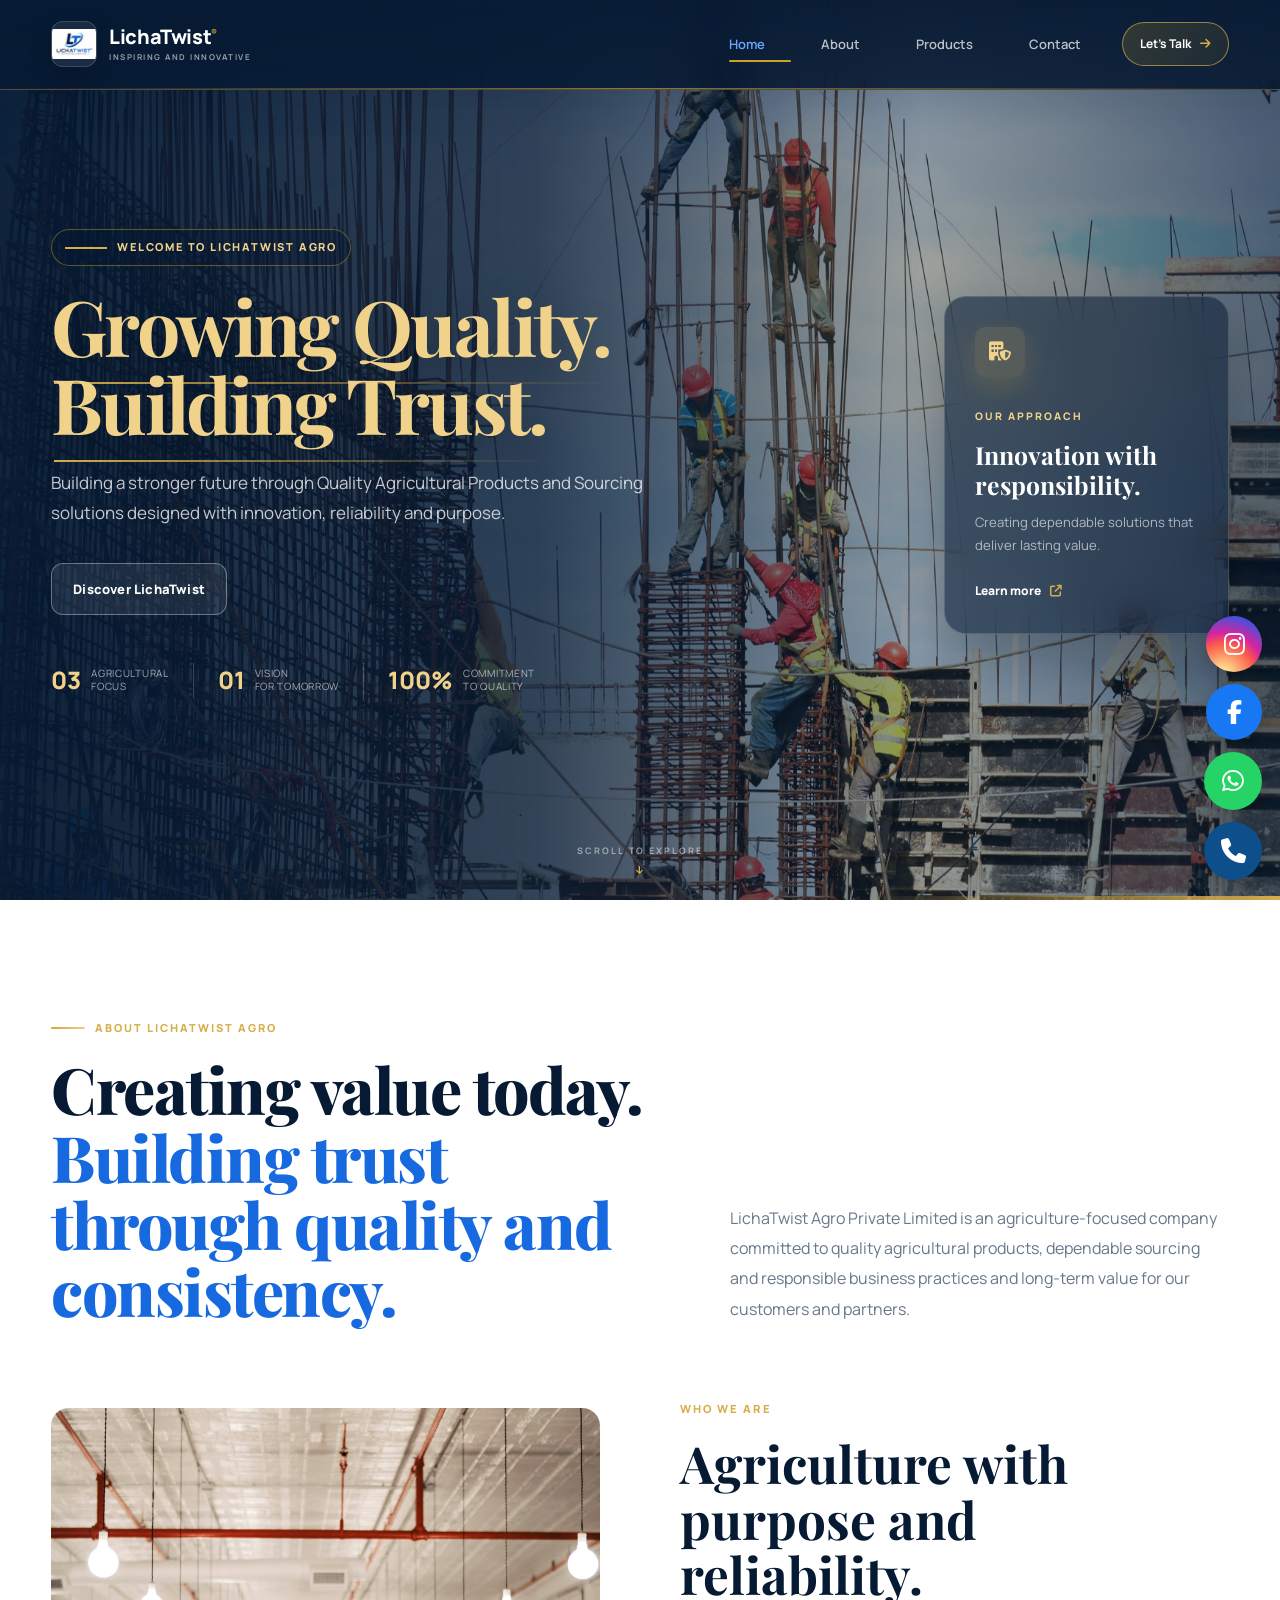
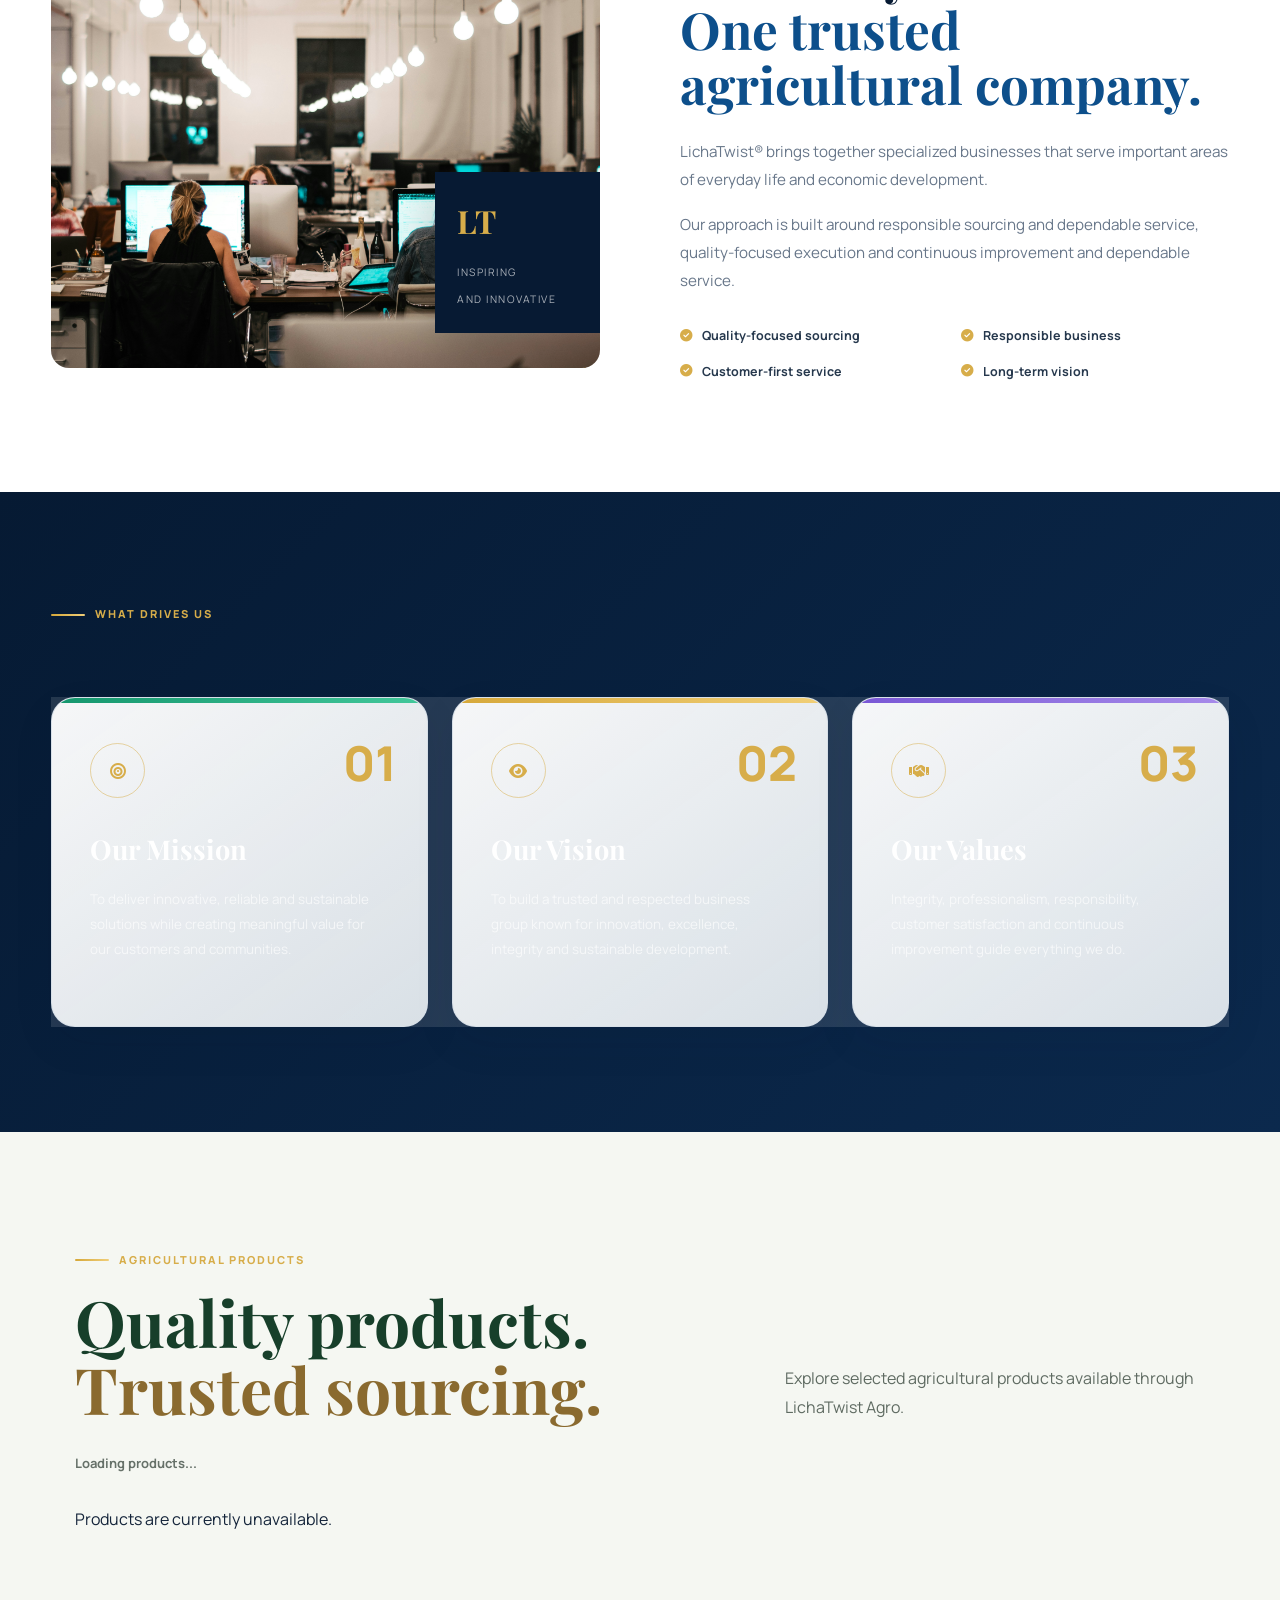
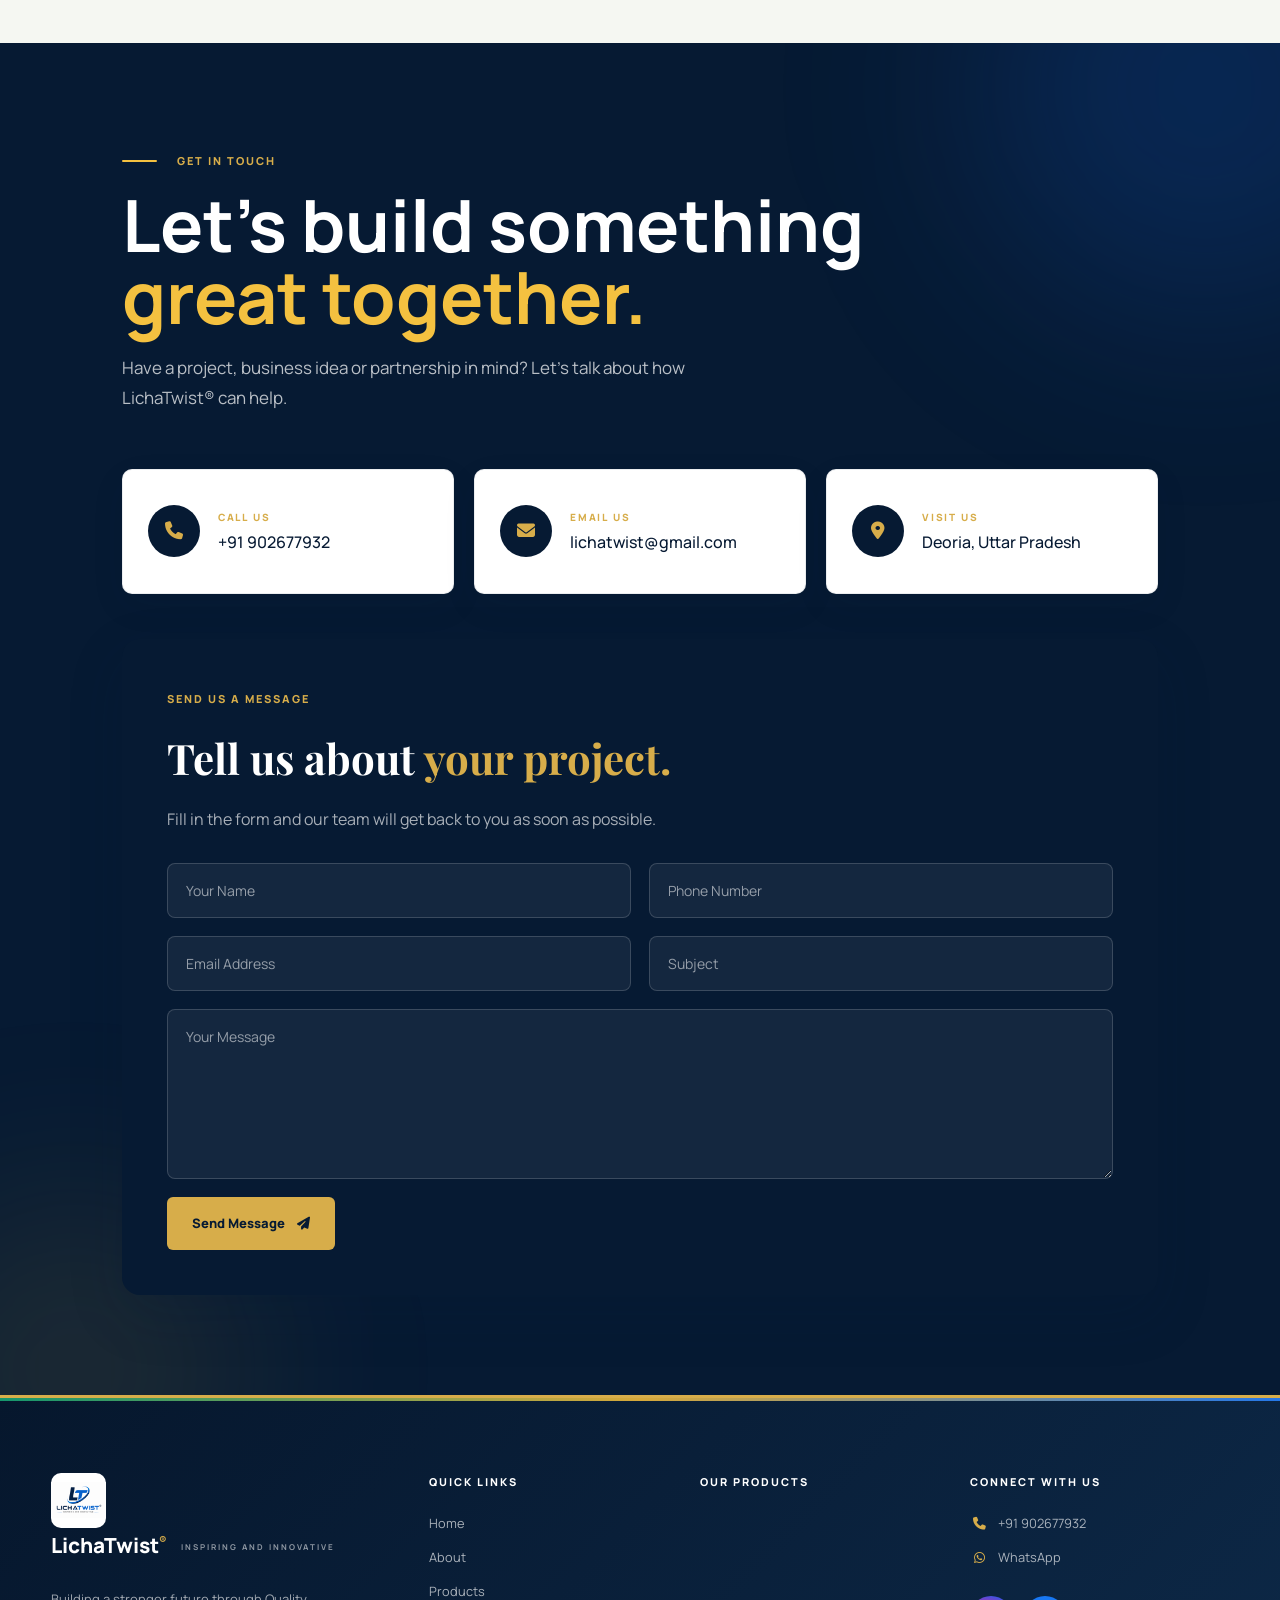
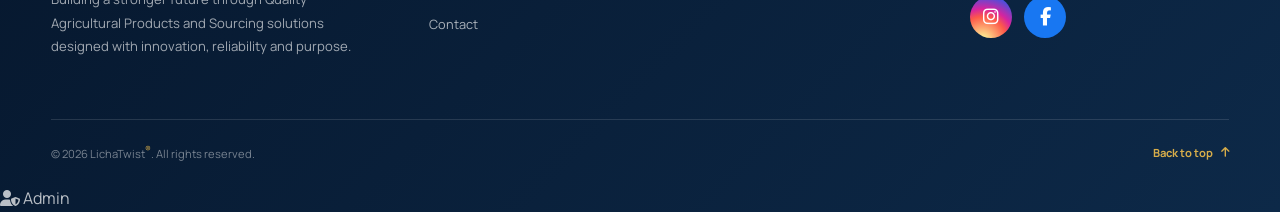
==== commit 6a5cd6cb: "Update Agro website content" ====
--- a/index.html
+++ b/index.html
@@ -7,11 +7,11 @@
     <meta name="viewport" content="width=device-width, initial-scale=1.0">
 
     <meta name="description"
-        content="LichaTwist® — Inspiring And Innovative solutions in Agriculture, Construction and Transport.">
+        content="LichaTwist Agro Private Limited — Quality agricultural products, dependable sourcing and trusted business relationships.">
 
     <meta name="theme-color" content="#071a33">
 
-    <title>LichaTwist® | Inspiring And Innovative</title>
+    <title>LichaTwist Agro Private Limited | Growing Quality. Building Trust.</title>
 
     <!-- Google Font -->
     <link rel="preconnect" href="https://fonts.googleapis.com">
@@ -142,7 +142,7 @@
 
                         <span class="hero-line"></span>
 
-                        <span>WELCOME TO LICHATWIST<sup>®</sup></span>
+                        <span>WELCOME TO LICHATWIST AGRO</span>
 
                     </div>
 
@@ -150,16 +150,16 @@
                     <!-- Main heading -->
 
                     <h1>
-    <span id="heroTitle">Inspiring Ideas.</span>
+    <span id="heroTitle">Growing Quality.</span>
     <br>
-    <span id="heroSubtitle">Building Tomorrow.</span>
+    <span id="heroSubtitle">Building Trust.</span>
                     </h1>
                     <!-- Description -->
 
                     <p class="hero-description" id="heroDescription">
 
     Building a stronger future through
-    Agriculture, Construction and Transport
+    Quality Agricultural Products and Sourcing
     solutions designed with innovation,
     reliability and purpose.
 
@@ -188,7 +188,7 @@
 
                             <strong>03</strong>
 
-                            <span>Business<br>Divisions</span>
+                            <span>Agricultural<br>Focus</span>
 
                         </div>
 
@@ -284,21 +284,21 @@
 
         <div class="section-tag">
             <span></span>
-            ABOUT LICHATWIST
+            ABOUT LICHATWIST AGRO
         </div>
 
         <div class="section-intro">
 
             <h2>
                 Creating value today.
-                <span>Building tomorrow.</span>
+                <span>Building trust through quality and consistency.</span>
             </h2>
 
             <p>
-                LichaTwist® is a diversified business group
-                working across Agriculture, Construction and
-                Transport with a focus on innovation,
-                reliability and long-term value.
+                LichaTwist Agro Private Limited is an agriculture-focused company
+                committed to quality agricultural products, dependable sourcing and
+                responsible business practices and
+                long-term value for our customers and partners.
             </p>
 
         </div>
@@ -337,9 +337,9 @@
                 </span>
 
                 <h3 id="aboutHeading">
-    One vision.
+    Agriculture with purpose and reliability.
     <br>
-    <span>Three powerful sectors.</span>
+    <span>One trusted agricultural company.</span>
                 </h3>
                 <p id="aboutDescription">
                     LichaTwist® brings together
@@ -349,11 +349,11 @@
                 </p>
 
                 <p>
-                    From agricultural development to
-                    construction and transportation,
-                    our approach is built around
-                    dependable service, responsible
-                    growth and continuous improvement.
+                    Our approach is built around
+                    responsible sourcing and dependable service,
+                    quality-focused execution and
+                    continuous improvement and
+                    dependable service.
                 </p>
 
 
@@ -361,17 +361,17 @@
 
                     <div>
                         <i class="fa-solid fa-circle-check"></i>
-                        <span>Quality-focused execution</span>
+                        <span>Quality-focused sourcing</span>
                     </div>
 
                     <div>
                         <i class="fa-solid fa-circle-check"></i>
-                        <span>Innovation-driven thinking</span>
+                        <span>Responsible business</span>
                     </div>
 
                     <div>
                         <i class="fa-solid fa-circle-check"></i>
-                        <span>Customer-first approach</span>
+                        <span>Customer-first service</span>
                     </div>
 
                     <div>
@@ -760,7 +760,7 @@
 
             <p>
                 Building a stronger future through
-                Agriculture, Construction and Transport
+                Quality Agricultural Products and Sourcing
                 solutions designed with innovation,
                 reliability and purpose.
             </p>
@@ -782,7 +782,7 @@
 
         <div class="footer-column">
 
-            <h3>OUR SERVICES</h3>
+            <h3>OUR PRODUCTS</h3>
 
         </div>
 
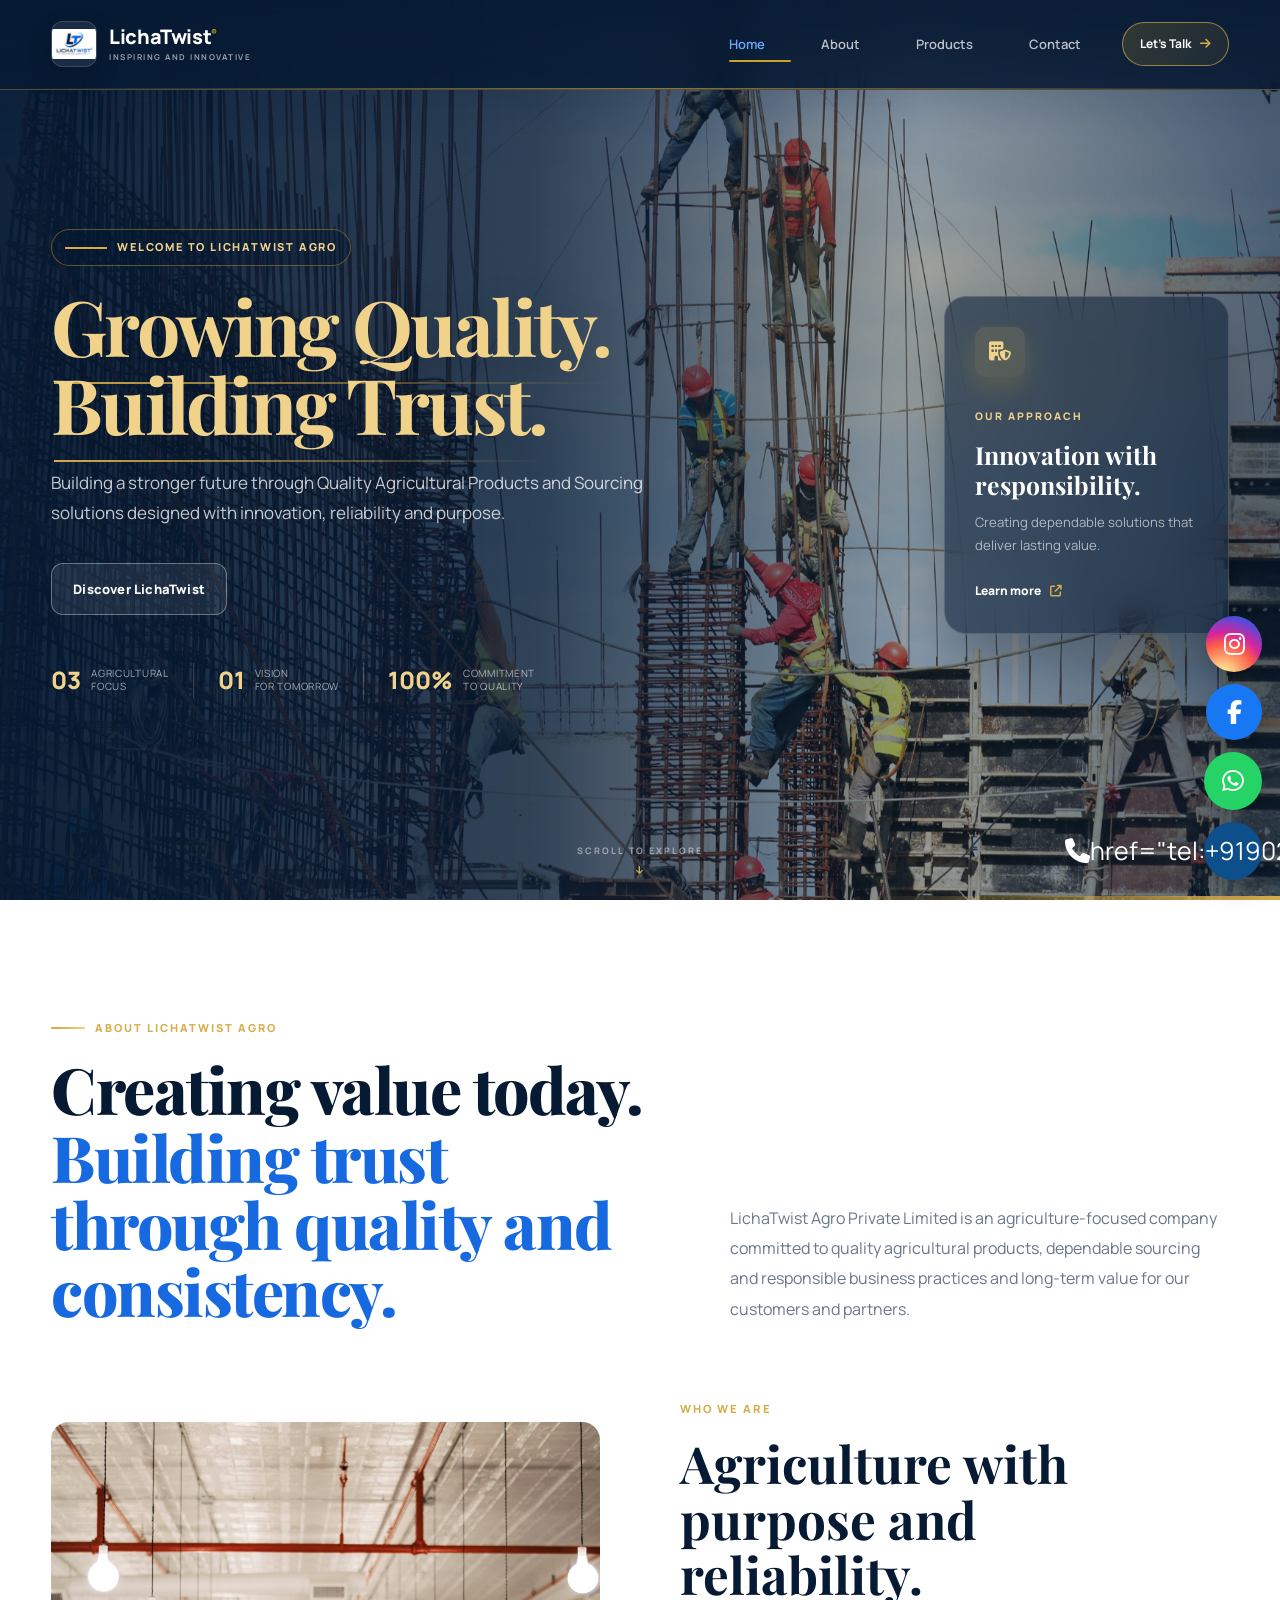
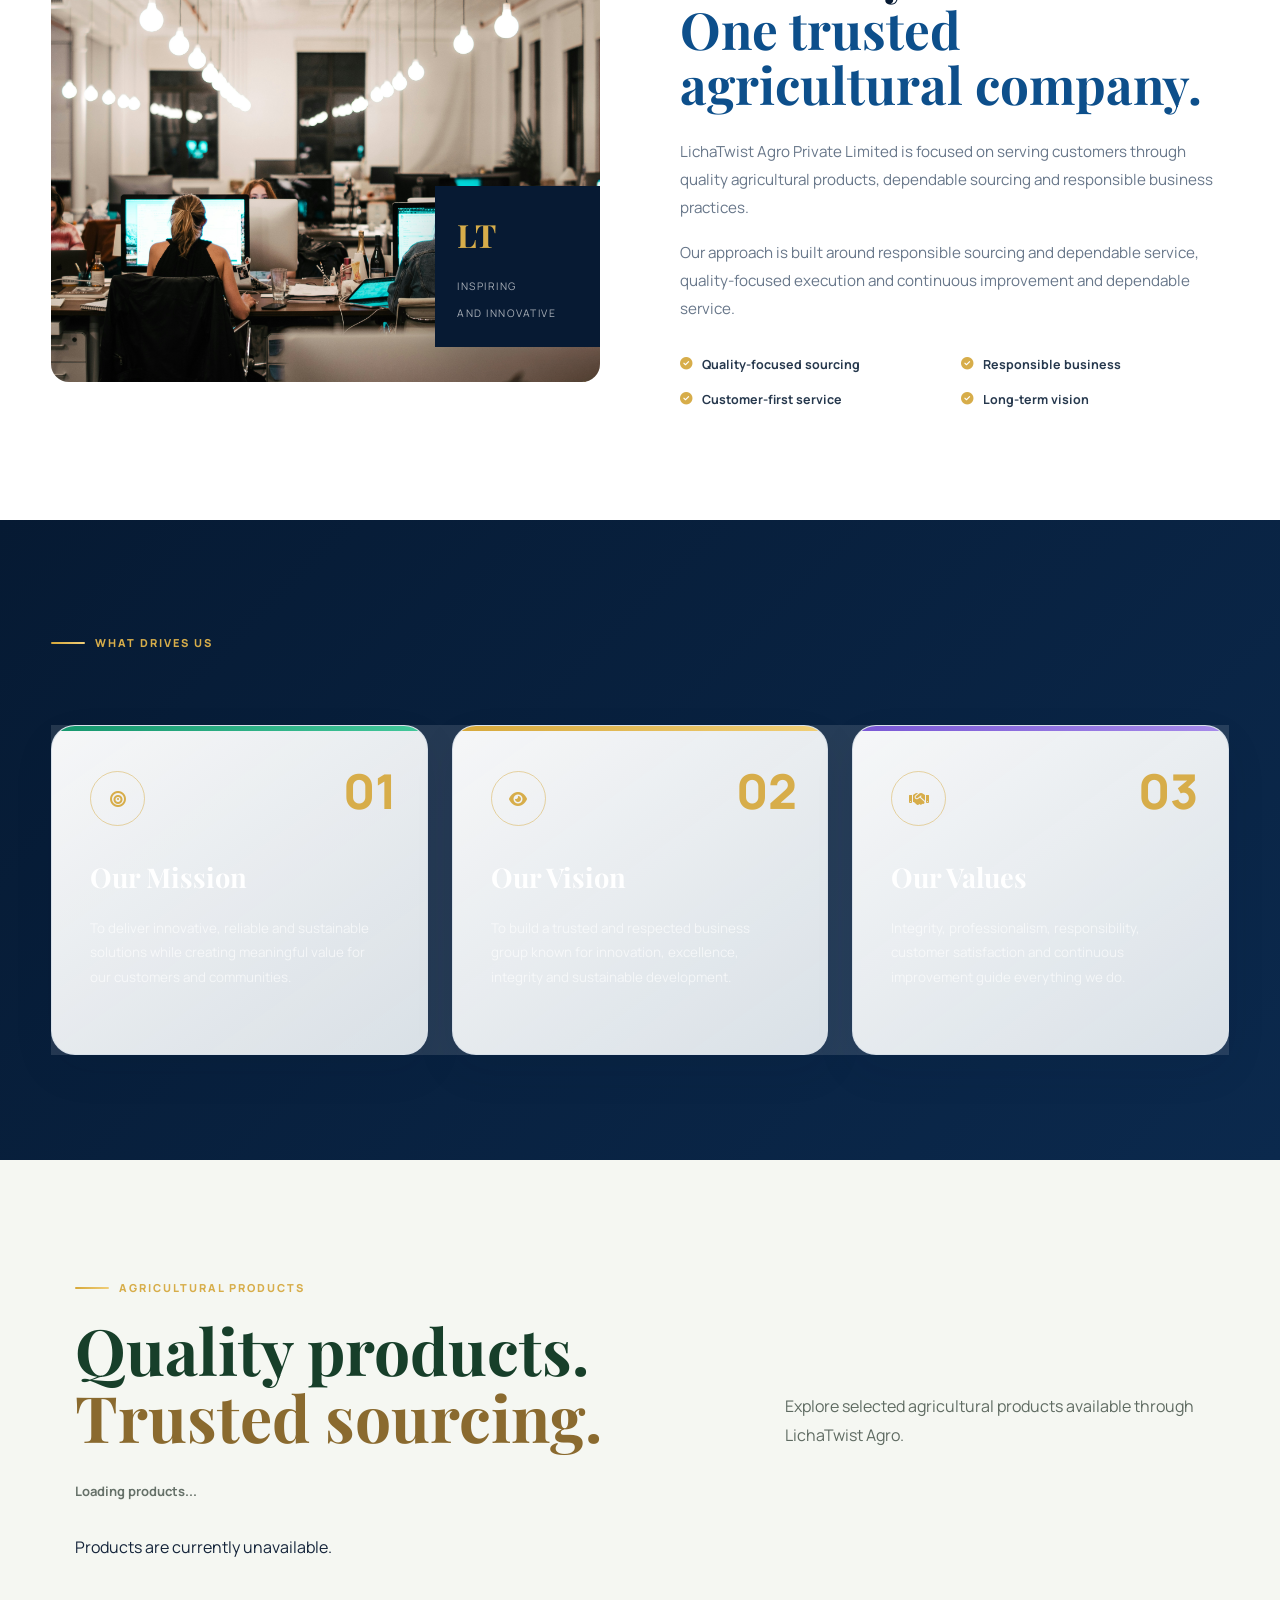
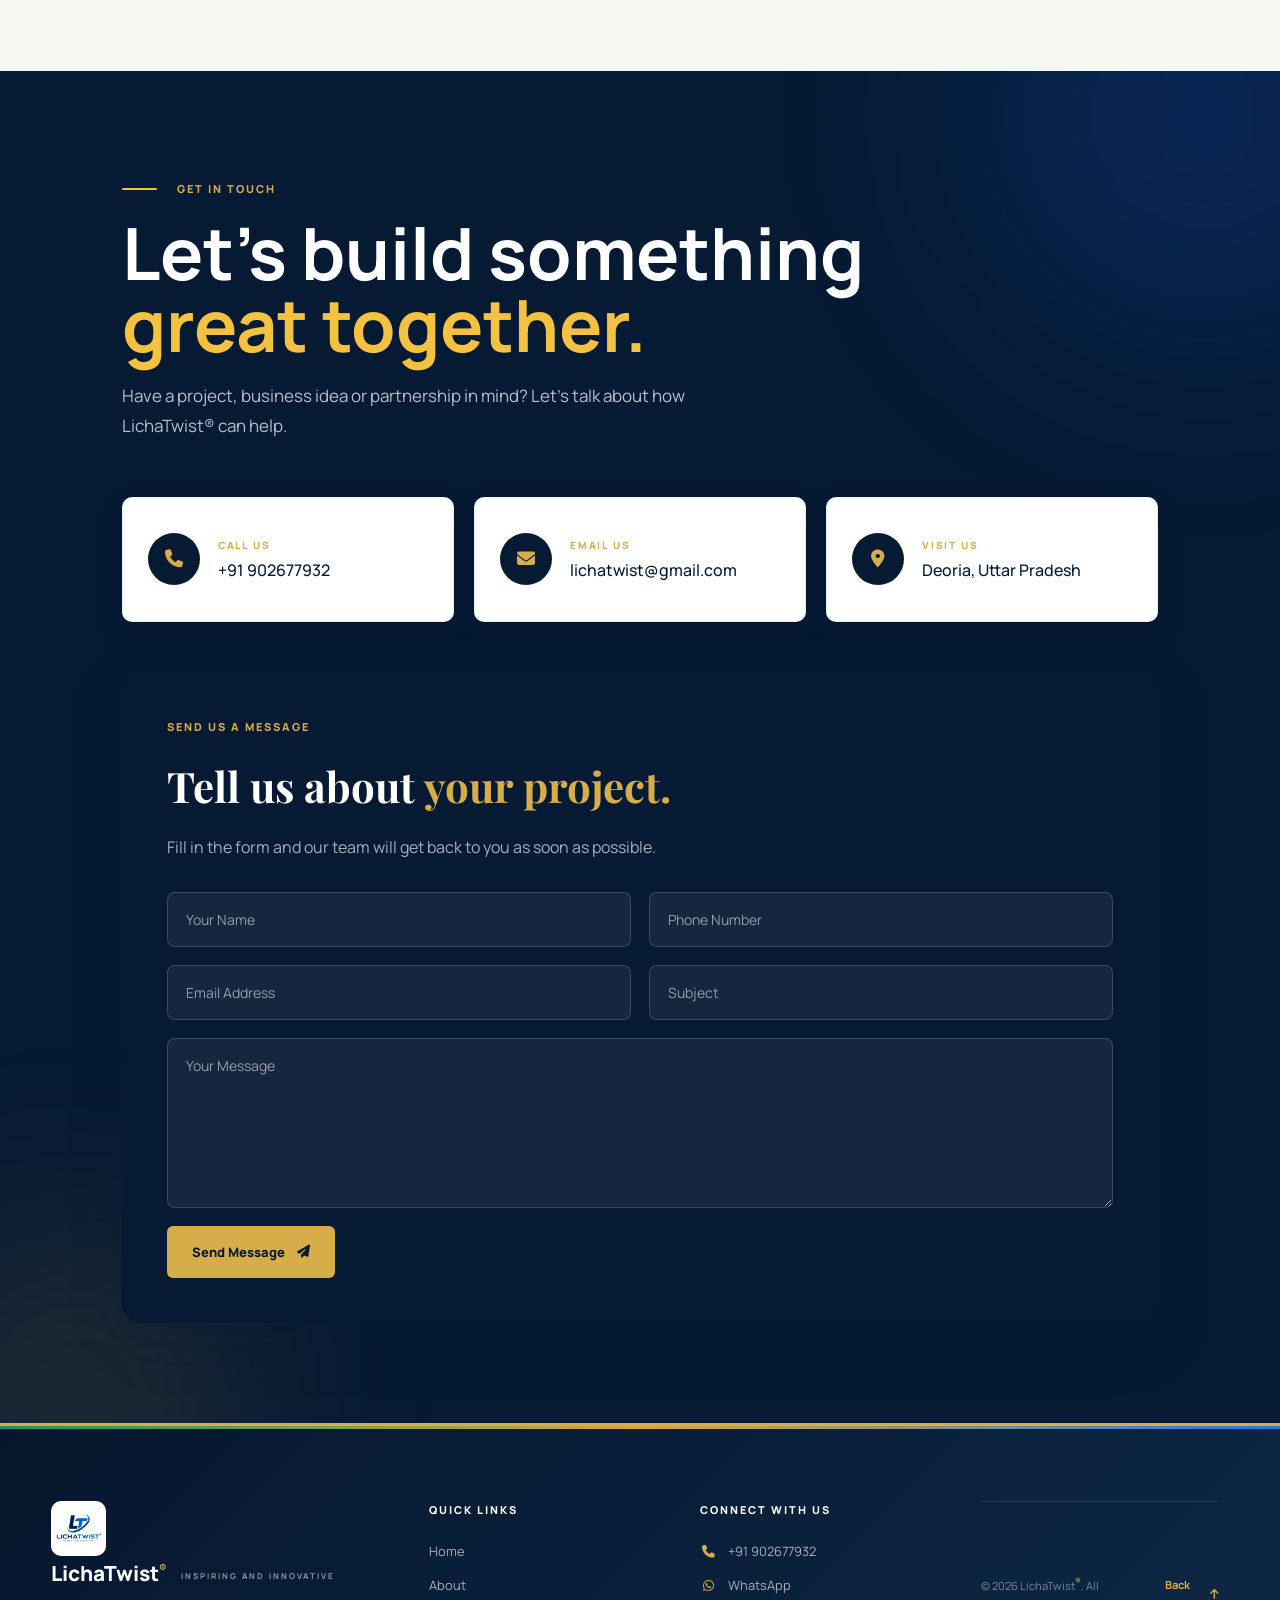
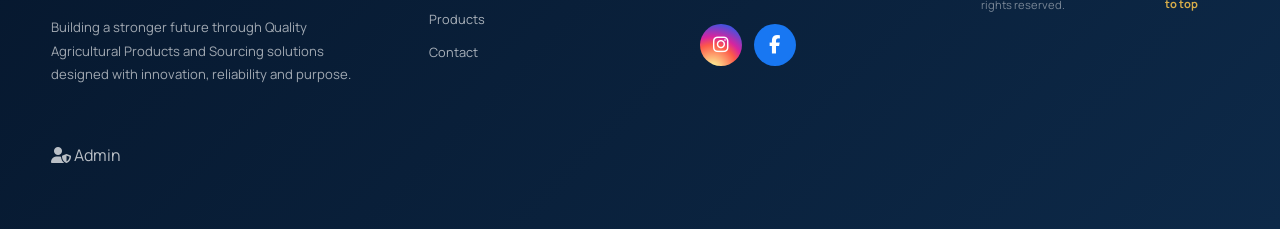
==== commit 6f0a027c: "Remove products column from footer" ====
--- a/index.html
+++ b/index.html
@@ -342,11 +342,7 @@
     <span>One trusted agricultural company.</span>
                 </h3>
                 <p id="aboutDescription">
-                    LichaTwist® brings together
-                    specialized businesses that serve
-                    important areas of everyday life and
-                    economic development.
-                </p>
+                    LichaTwist Agro Private Limited is focused on serving customers through quality agricultural products, dependable sourcing and responsible business practices.
 
                 <p>
                     Our approach is built around
@@ -727,12 +723,13 @@
 
 
     <a
-        href="tel:"
+        href="tel:+919026777932"
         class="floating-phone"
         aria-label="Call LichaTwist">
 
         <i class="fa-solid fa-phone"></i>
 
+        href="tel:+919026777932"
     </a>
 
 </div>
@@ -782,16 +779,13 @@
 
         <div class="footer-column">
 
-            <h3>OUR PRODUCTS</h3>
-
-        </div>
 
 
         <div class="footer-column footer-connect">
 
             <h3>CONNECT WITH US</h3>
 
-         <a href="tel:+91902677932" data-phone-footer>
+         <a href="tel:+919026777932" data-phone-footer>
     <i class="fa-solid fa-phone"></i>
     <span data-content="phone">+91 902677932</span>
 </a>
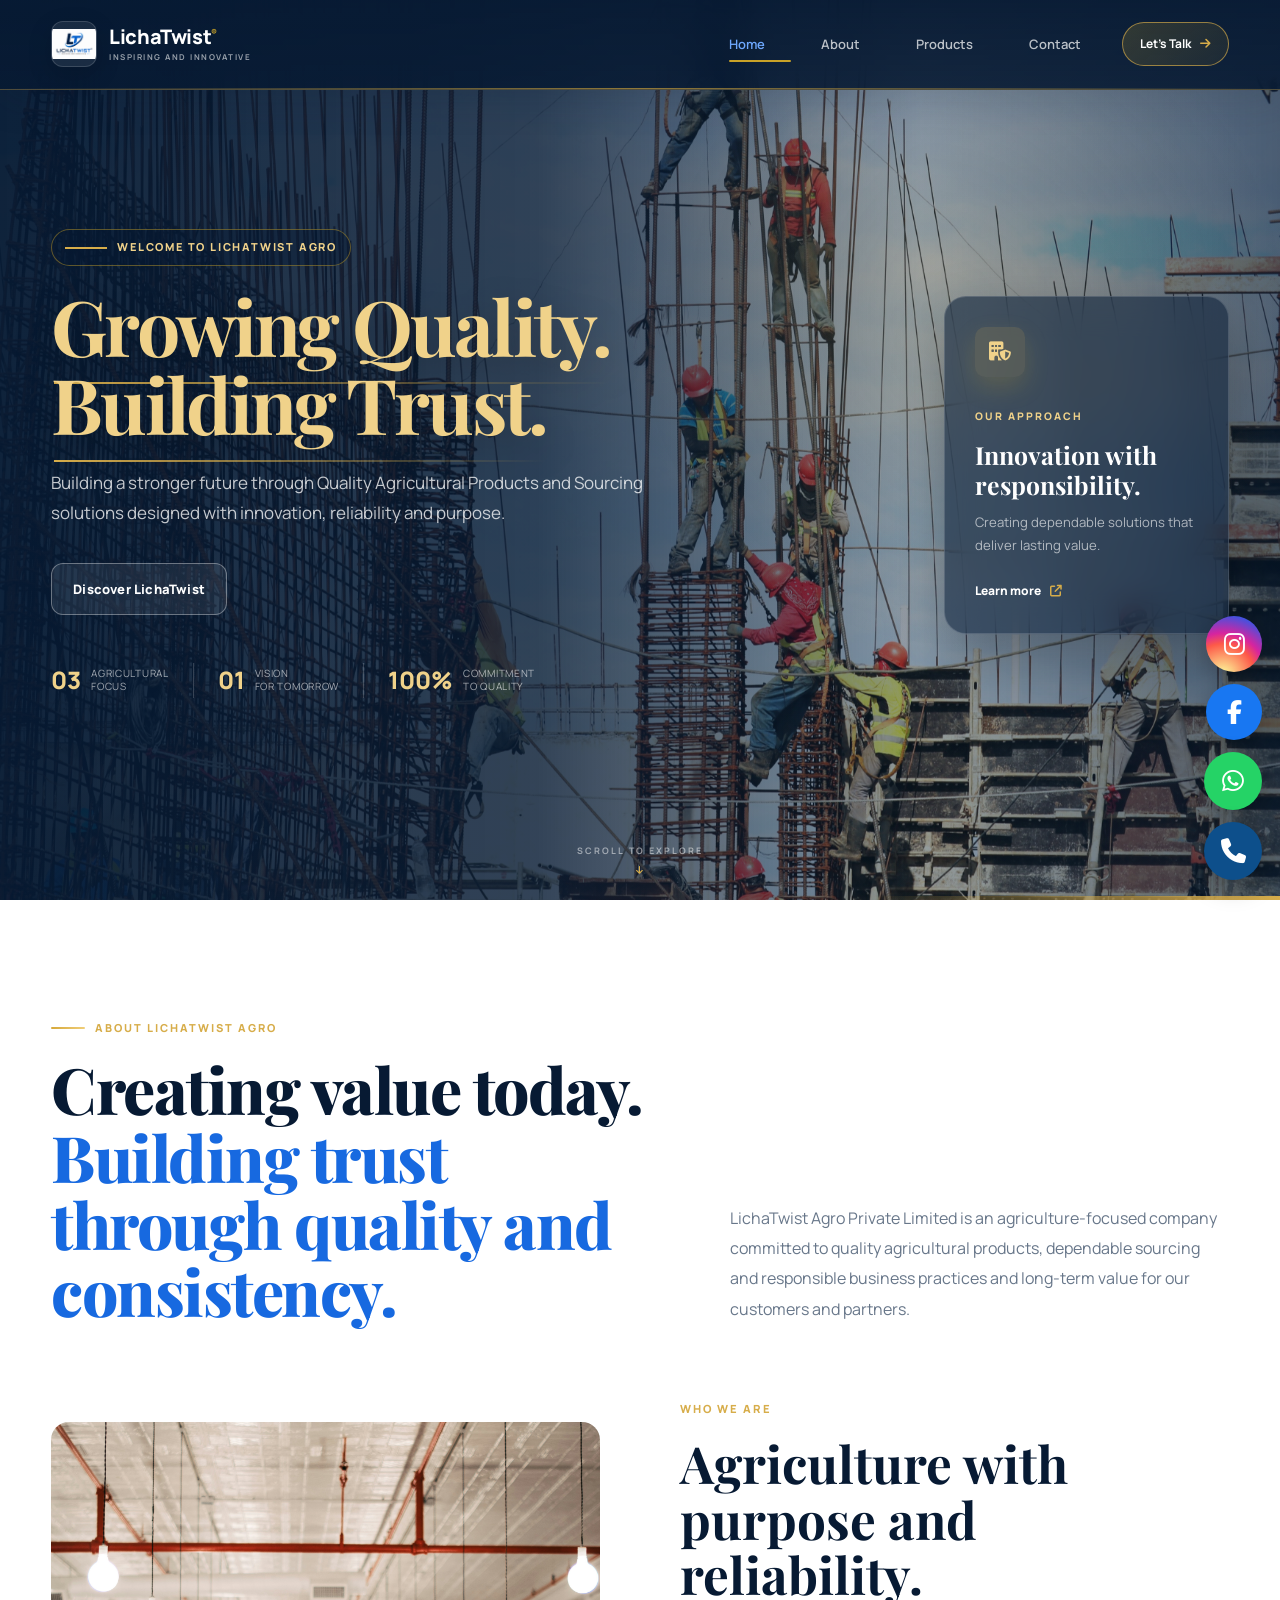
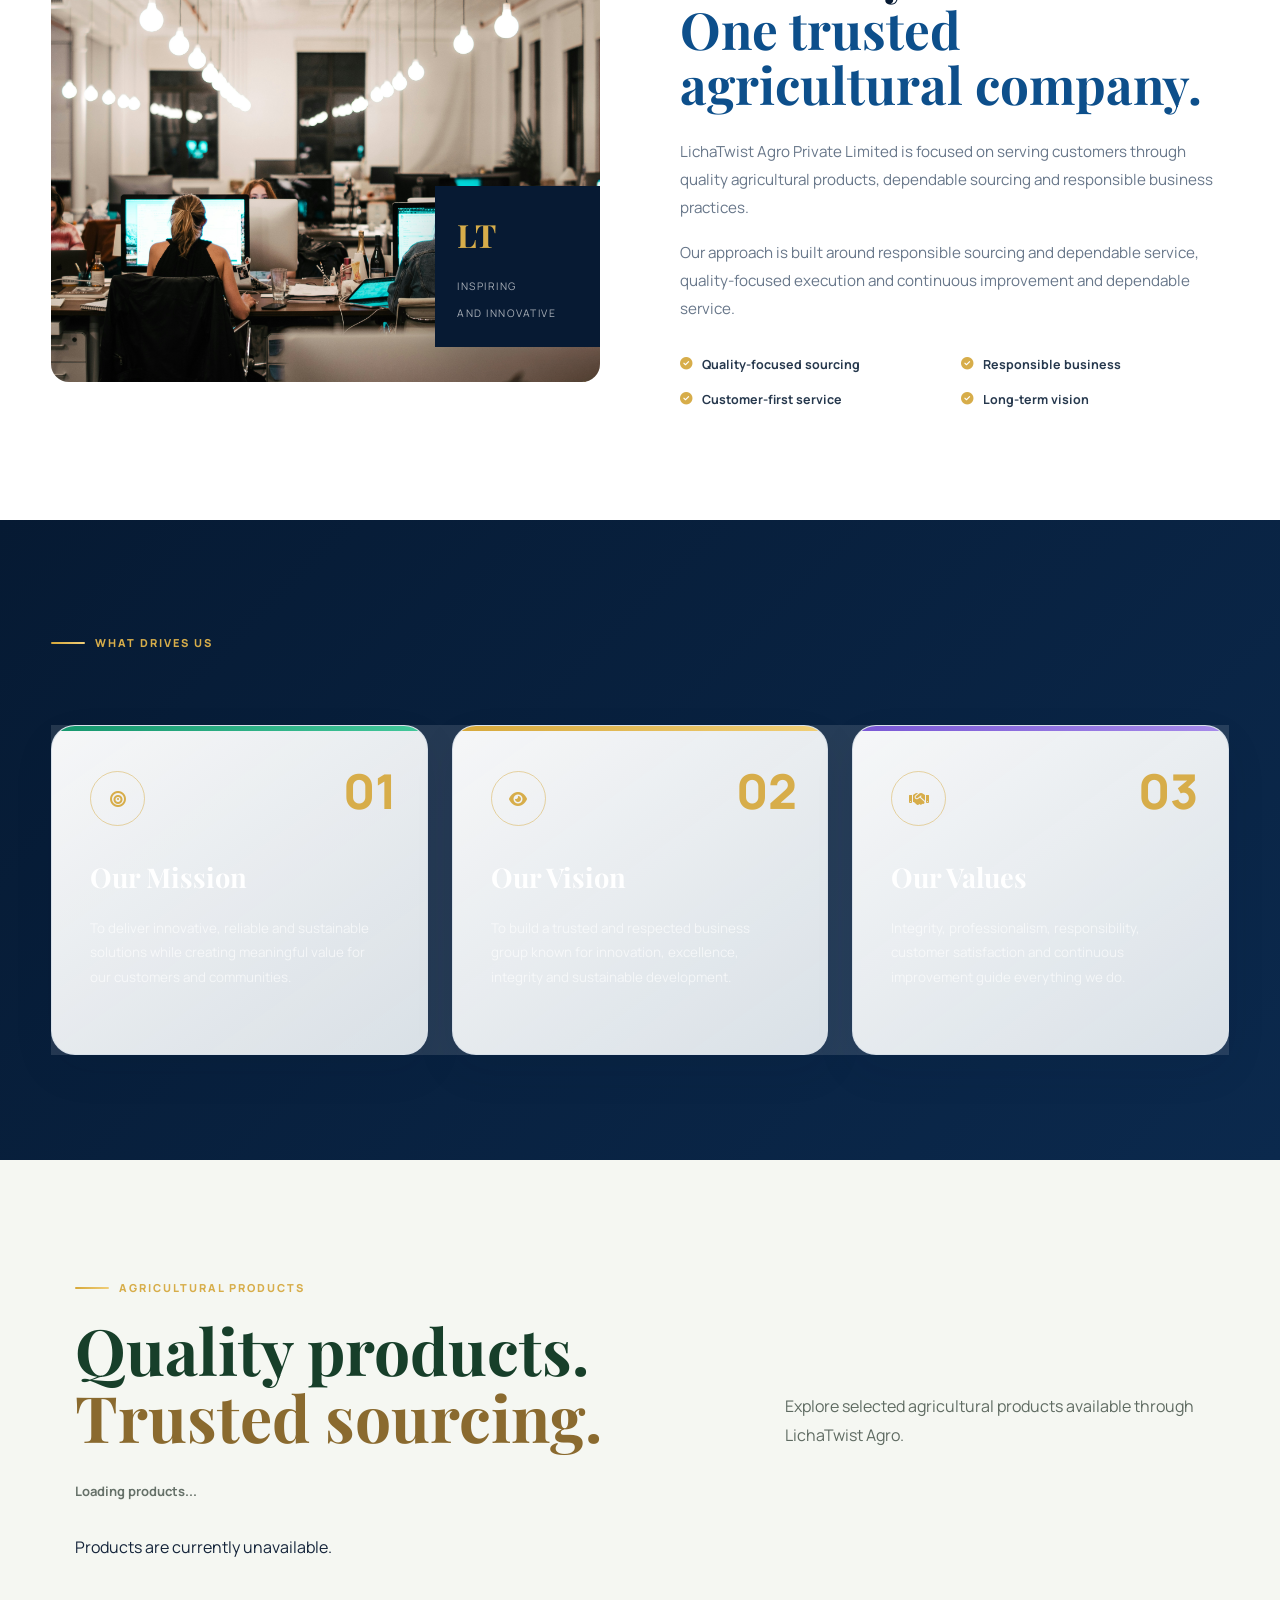
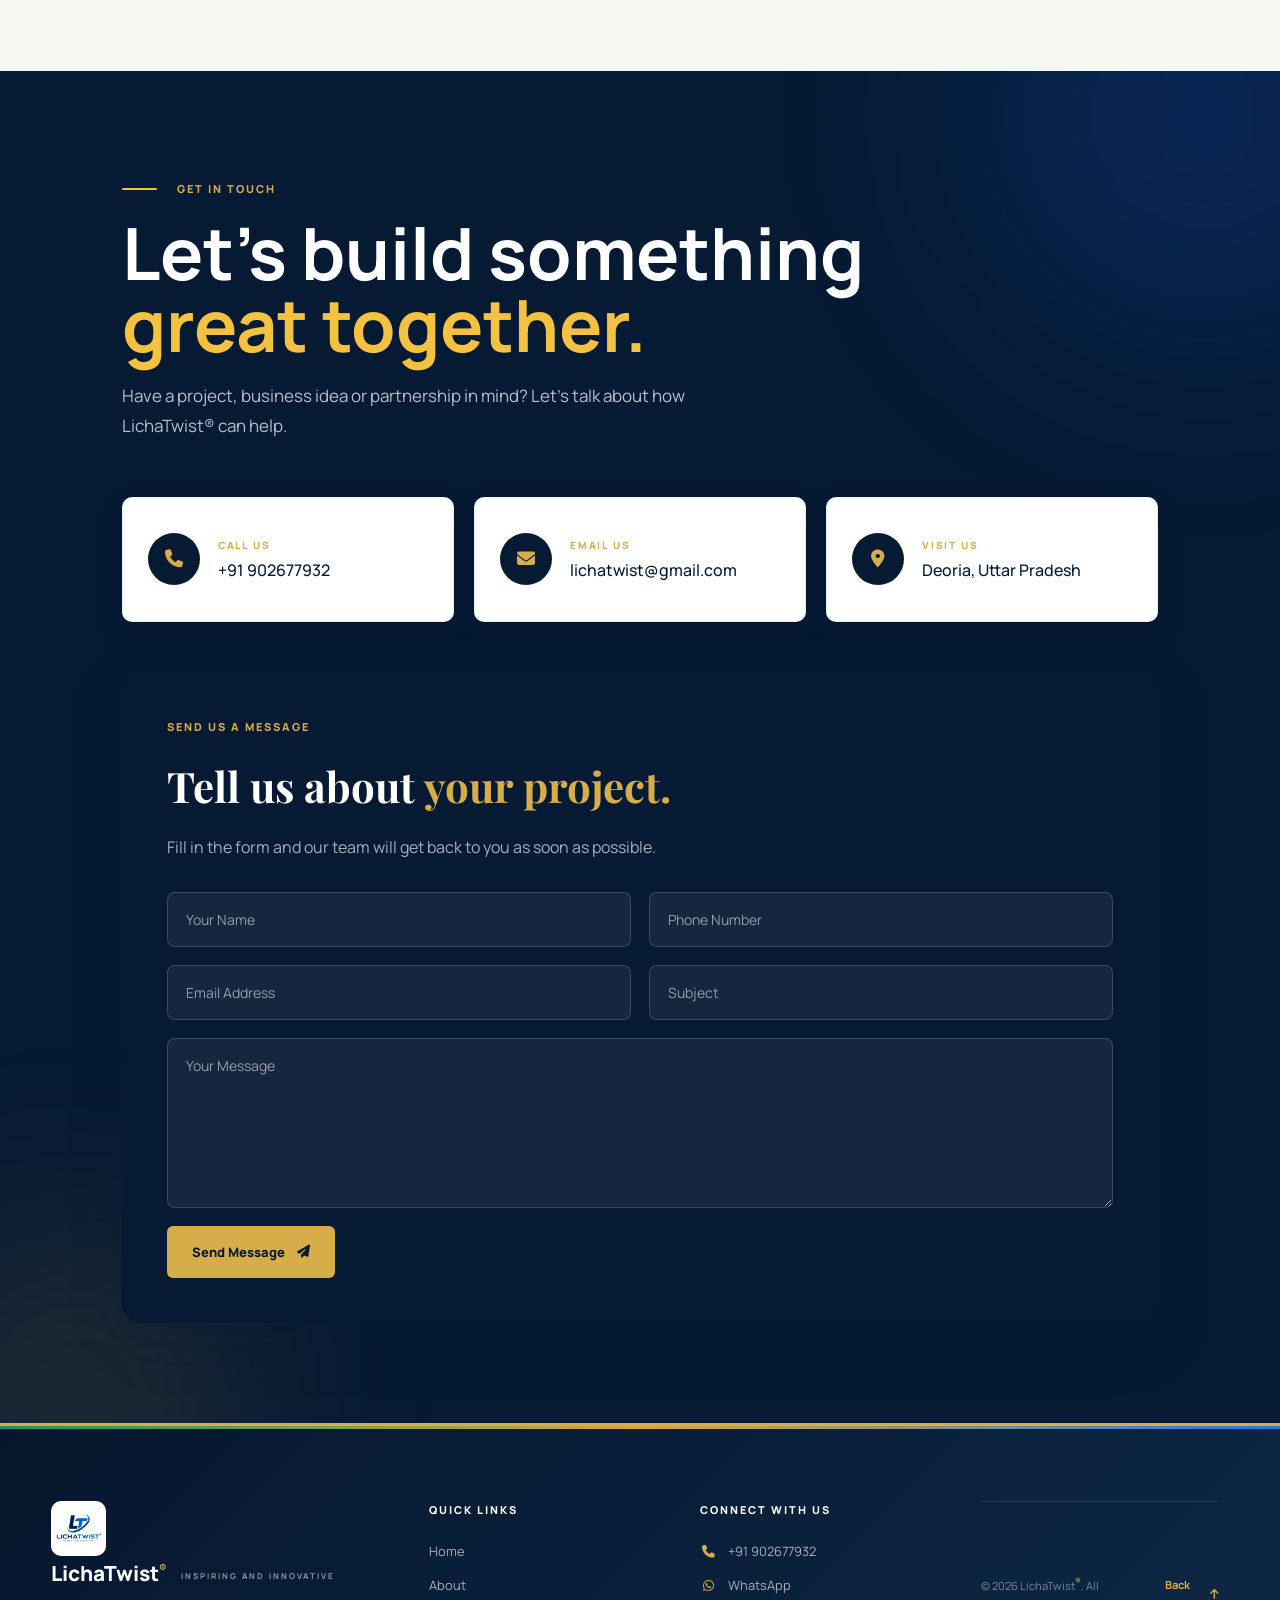
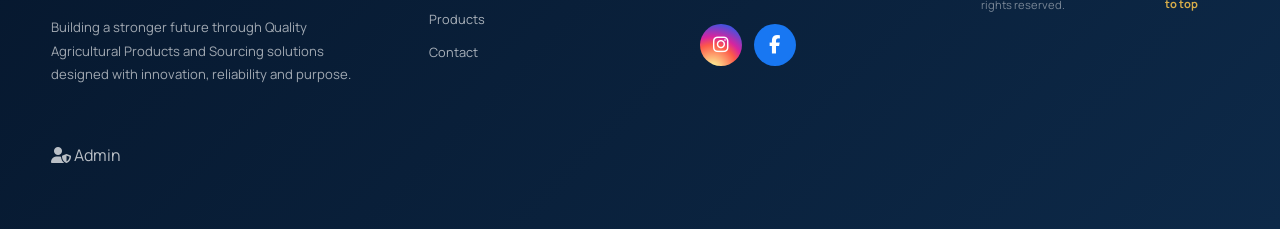
==== commit 05639aba: "Fix floating phone button markup" ====
--- a/index.html
+++ b/index.html
@@ -729,7 +729,6 @@
 
         <i class="fa-solid fa-phone"></i>
 
-        href="tel:+919026777932"
     </a>
 
 </div>
--- a/style.css
+++ b/style.css
@@ -7426,3 +7426,142 @@
     justify-content:center;
   }
 }
+
+/* =========================================================
+   FINAL PUBLIC WEBSITE MOBILE POLISH
+   Surgical overrides — keep existing desktop design intact
+========================================================= */
+
+@media (max-width: 700px) {
+
+  .hero-section {
+    min-height: 100svh;
+    overflow: hidden;
+  }
+
+  .hero-container {
+    min-height: 100svh;
+    padding-top: 105px;
+    padding-bottom: 90px;
+    justify-content: center;
+  }
+
+  .hero-content {
+    width: 100%;
+    padding-top: 0;
+  }
+
+  .hero-content h1 {
+    font-size: clamp(38px, 11vw, 56px);
+    line-height: 1.05;
+    letter-spacing: -1.5px;
+    margin-bottom: 18px;
+  }
+
+  .hero-description {
+    max-width: 620px;
+    font-size: 15px;
+    line-height: 1.65;
+  }
+
+  .hero-actions {
+    width: 100%;
+    gap: 12px;
+    margin-top: 24px;
+  }
+
+  .hero-button {
+    width: 100%;
+    min-height: 52px;
+  }
+
+  .hero-trust {
+    width: 100%;
+    margin-top: 28px;
+    gap: 12px;
+  }
+
+  .trust-item {
+    min-width: 0;
+  }
+
+  .floating-contact-buttons {
+    right: 14px;
+    bottom: 16px;
+    gap: 9px;
+  }
+
+  .floating-contact-buttons a {
+    width: 52px;
+    height: 52px;
+    font-size: 22px;
+  }
+
+  .social-media-buttons {
+    right: 14px;
+    bottom: 139px;
+    gap: 9px;
+  }
+
+  .social-media-buttons a {
+    width: 50px;
+    height: 50px;
+    font-size: 21px;
+  }
+}
+
+@media (max-width: 420px) {
+
+  .hero-container {
+    padding-top: 96px;
+    padding-bottom: 82px;
+  }
+
+  .hero-content h1 {
+    font-size: clamp(34px, 11.5vw, 48px);
+    line-height: 1.06;
+    margin-bottom: 16px;
+  }
+
+  .hero-description {
+    font-size: 14px;
+    line-height: 1.6;
+  }
+
+  .hero-actions {
+    margin-top: 20px;
+  }
+
+  .hero-button {
+    min-height: 50px;
+  }
+
+  .hero-trust {
+    grid-template-columns: 1fr 1fr;
+    gap: 12px;
+    margin-top: 24px;
+  }
+
+  .floating-contact-buttons {
+    right: 12px;
+    bottom: 12px;
+  }
+
+  .floating-contact-buttons a {
+    width: 50px;
+    height: 50px;
+    font-size: 21px;
+  }
+
+  .social-media-buttons {
+    right: 12px;
+    bottom: 130px;
+    gap: 8px;
+  }
+
+  .social-media-buttons a {
+    width: 48px;
+    height: 48px;
+    font-size: 20px;
+  }
+}
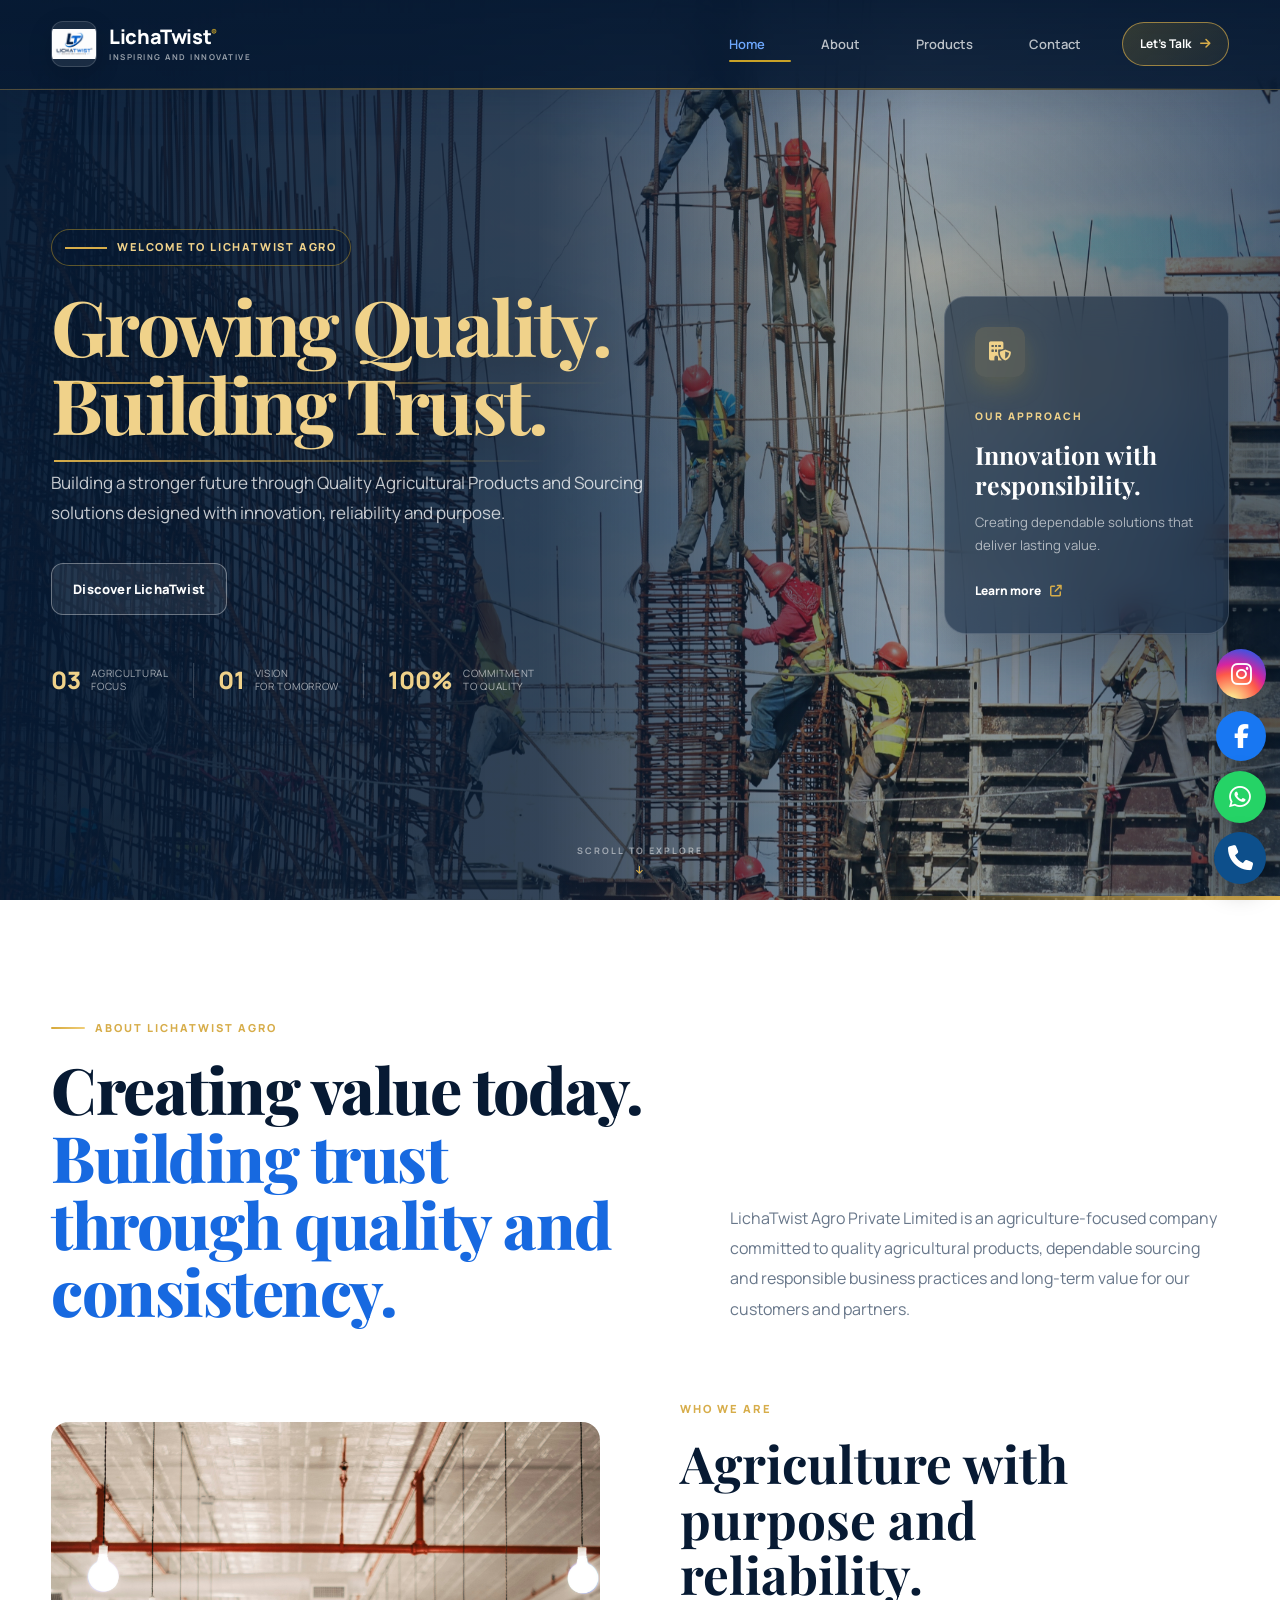
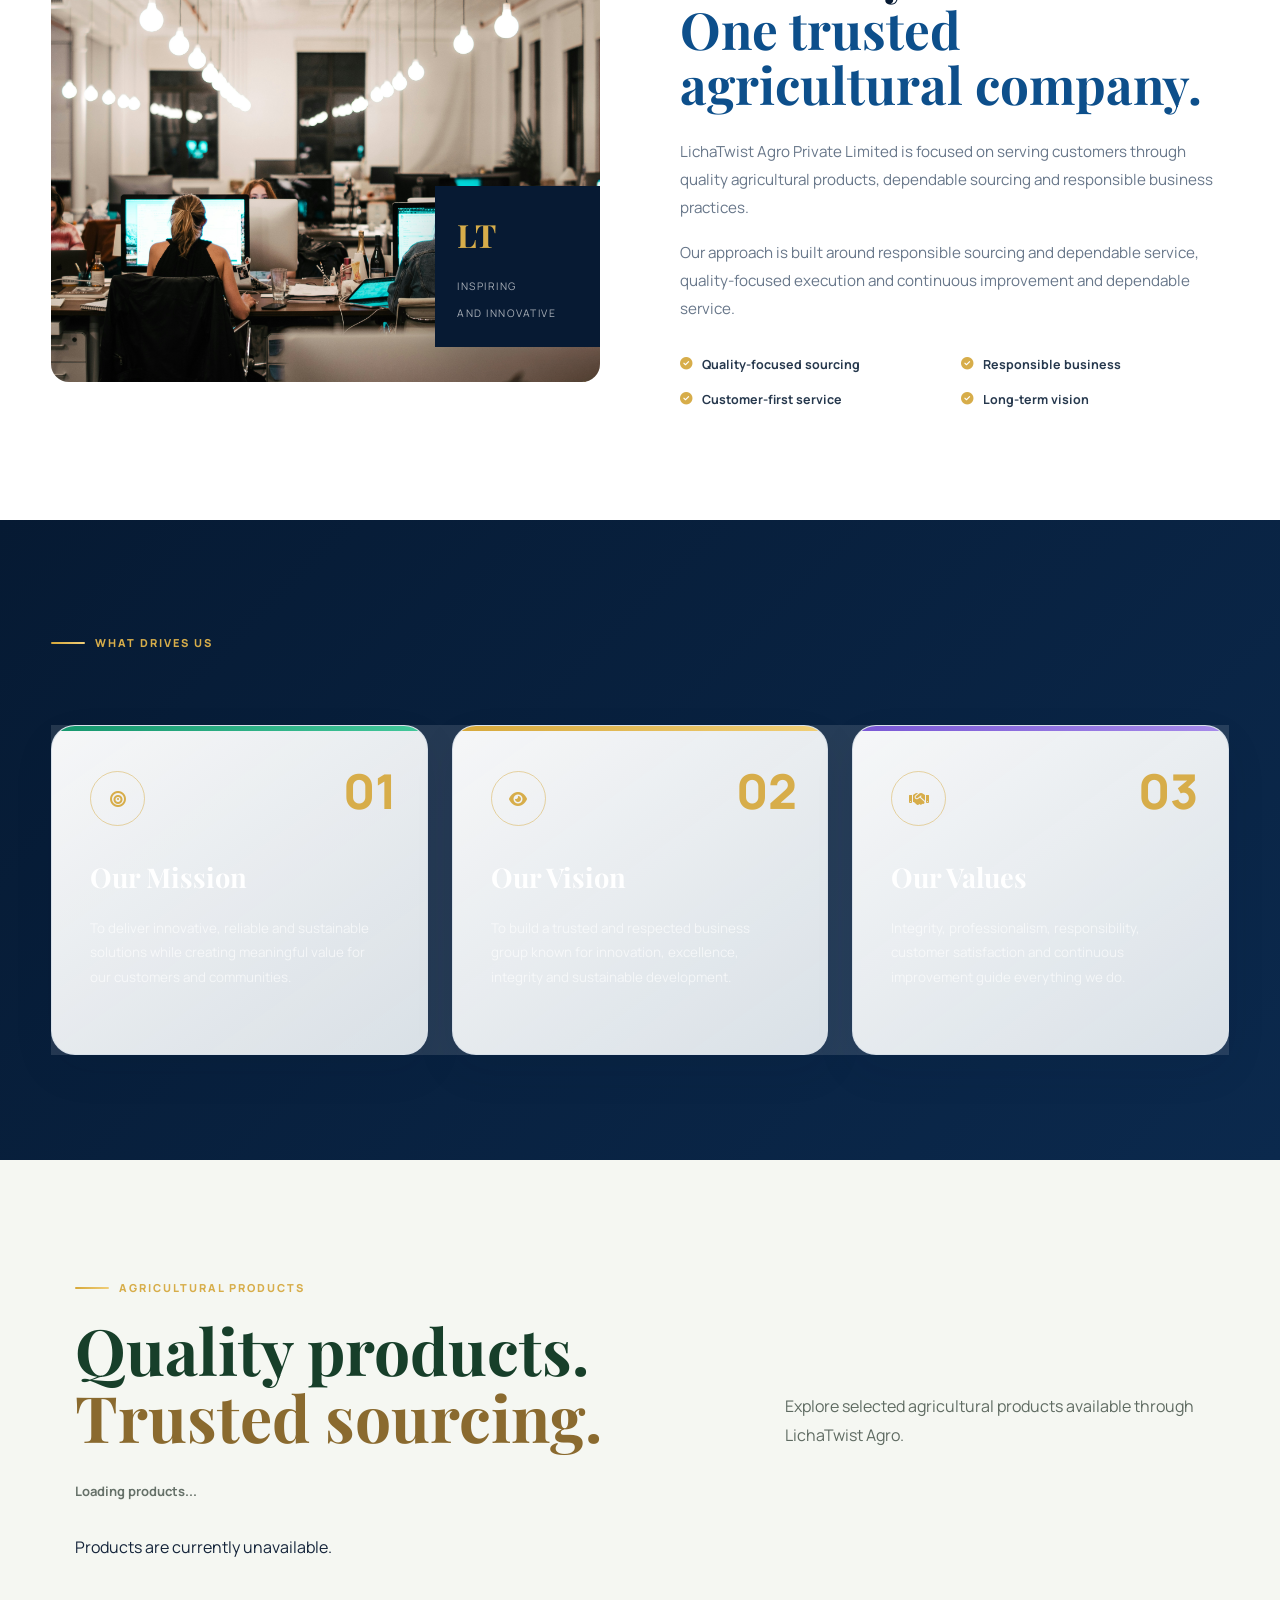
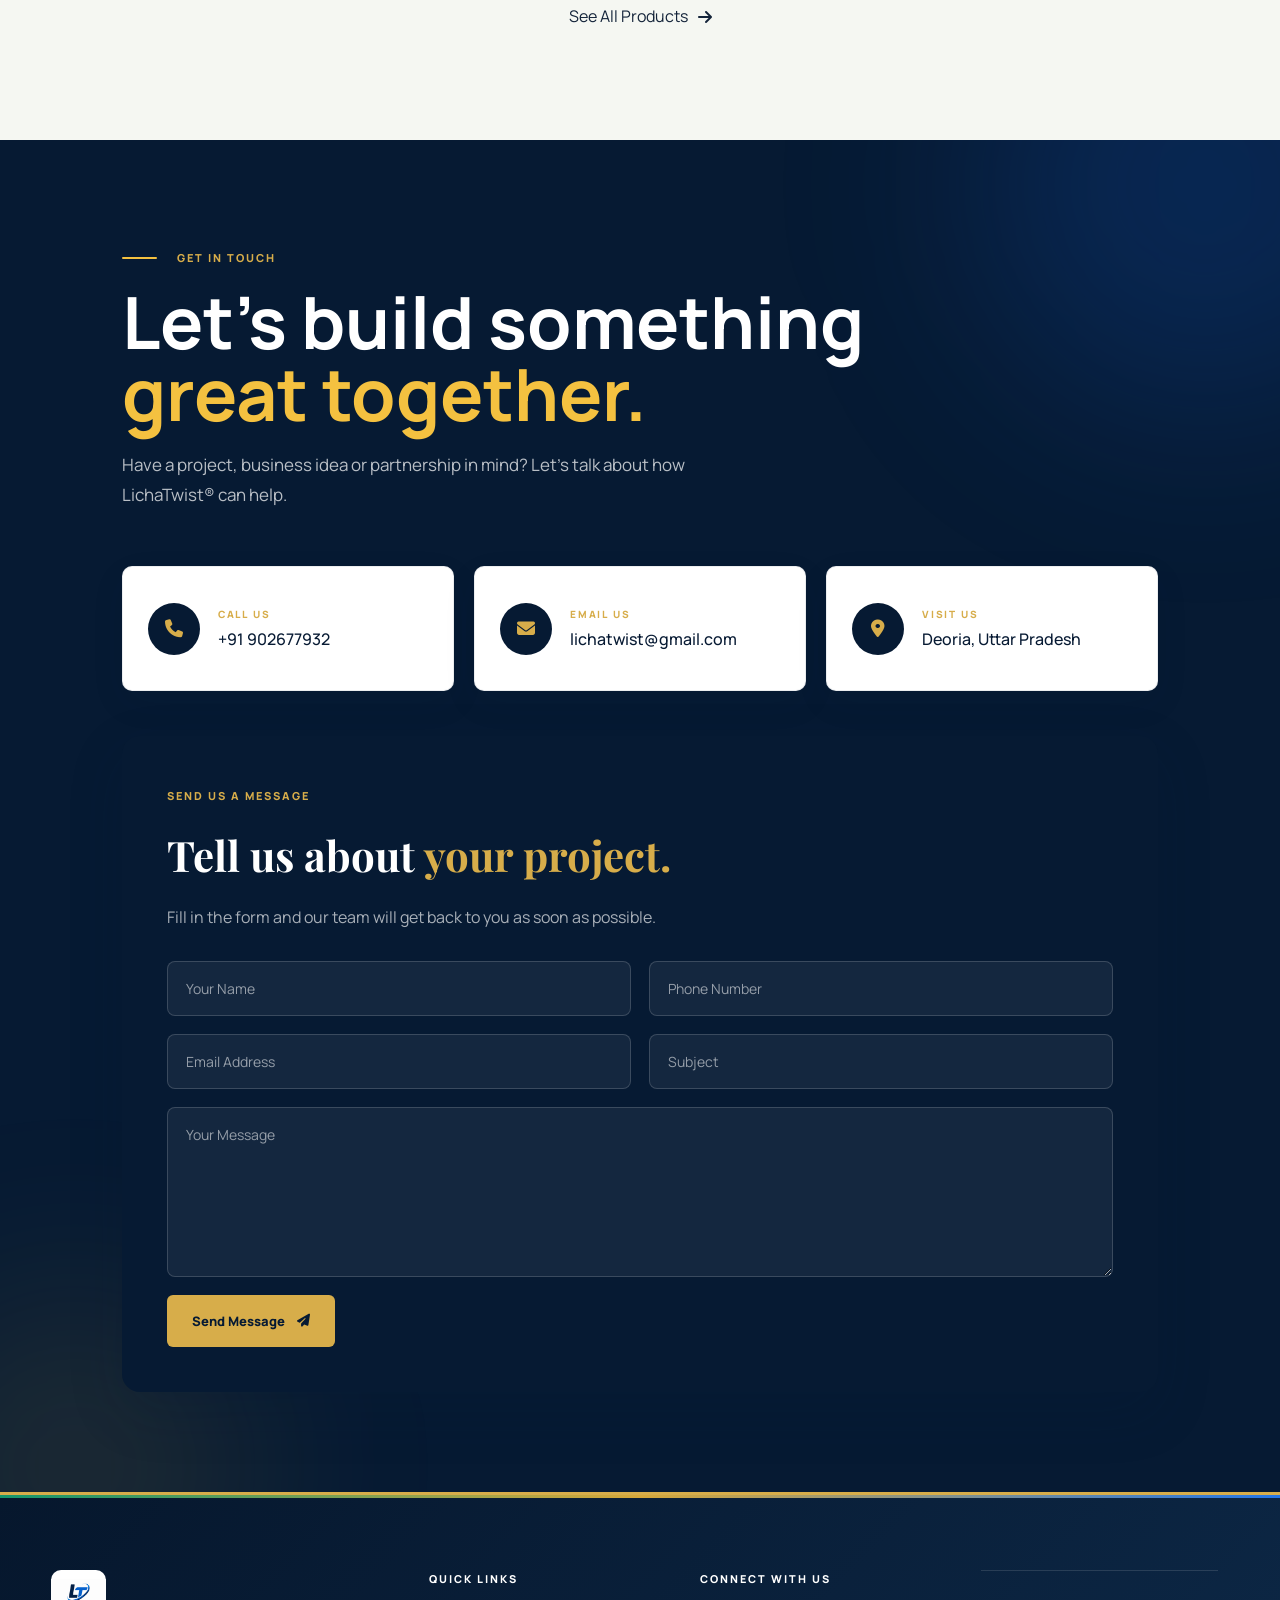
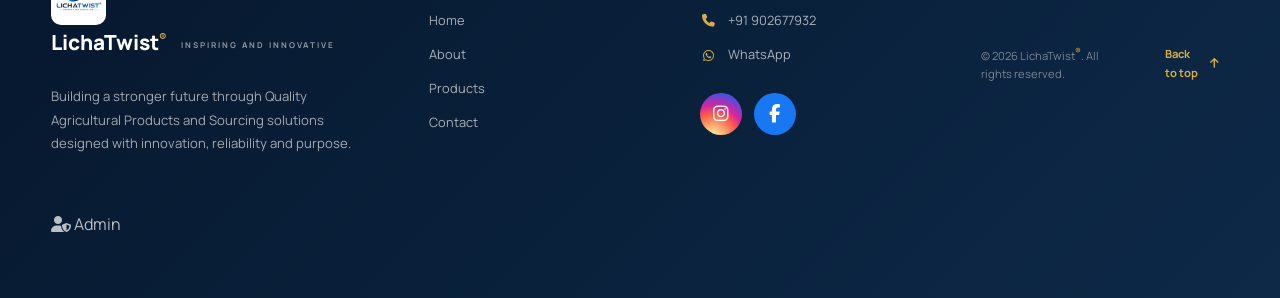
==== commit e144c17b: "Add public product catalogue page" ====
--- a/index.html
+++ b/index.html
@@ -493,7 +493,14 @@
 ====================================================== -->
 
 
-<section class="agro-products-section" id="products"><div class="section-container"><div class="section-tag"><span></span>AGRICULTURAL PRODUCTS</div><div class="products-heading"><h2>Quality products.<br><span>Trusted sourcing.</span></h2><p>Explore selected agricultural products available through LichaTwist Agro.</p></div><div class="products-toolbar"><div class="products-count" id="productsCount">Loading products...</div><div class="products-filter" id="productsFilter"></div></div><div class="agro-products-grid" id="agroProductsGrid"><p class="products-loading">Loading products...</p></div></div></section>   <section class="contact-section" id="contact">
+<section class="agro-products-section" id="products"><div class="section-container"><div class="section-tag"><span></span>AGRICULTURAL PRODUCTS</div><div class="products-heading"><h2>Quality products.<br><span>Trusted sourcing.</span></h2><p>Explore selected agricultural products available through LichaTwist Agro.</p></div><div class="products-toolbar"><div class="products-count" id="productsCount">Loading products...</div><div class="products-filter" id="productsFilter"></div></div><div class="agro-products-grid" id="agroProductsGrid"><p class="products-loading">Loading products...</p></div>
+<div class="products-view-all">
+  <a href="products.html" class="products-view-all-btn">
+    See All Products
+    <i class="fa-solid fa-arrow-right"></i>
+  </a>
+</div>
+</div></section>   <section class="contact-section" id="contact">
 
     <div class="section-container">
 
--- a/style.css
+++ b/style.css
@@ -7565,3 +7565,283 @@
     font-size: 20px;
   }
 }
+
+/* =========================================================
+   FLOATING CONTACT LAYER FIX
+   Keep floating controls visually above page sections.
+   ========================================================= */
+
+.floating-contact-buttons {
+  position: fixed;
+  isolation: isolate;
+  z-index: 2147483000;
+}
+
+.floating-contact-buttons a {
+  position: relative;
+  z-index: 1;
+  opacity: 1;
+  overflow: hidden;
+  backface-visibility: hidden;
+}
+
+.floating-whatsapp {
+  background: #25D366 !important;
+}
+
+.floating-phone {
+  background: #0d4f8b !important;
+}
+
+.social-media-buttons {
+  position: fixed;
+  isolation: isolate;
+  z-index: 2147482999;
+}
+
+.social-media-buttons a {
+  position: relative;
+  z-index: 1;
+  opacity: 1;
+  overflow: hidden;
+  backface-visibility: hidden;
+}
+
+/* FINAL FLOATING BUTTON FIX */
+.floating-contact-buttons {
+  position: fixed !important;
+  right: 14px !important;
+  bottom: 16px !important;
+  z-index: 2147483000 !important;
+  display: flex !important;
+  flex-direction: column !important;
+  gap: 9px !important;
+  width: auto !important;
+  height: auto !important;
+  background: transparent !important;
+  pointer-events: none;
+}
+
+.floating-contact-buttons a {
+  position: relative !important;
+  display: flex !important;
+  width: 52px !important;
+  height: 52px !important;
+  min-width: 52px !important;
+  min-height: 52px !important;
+  padding: 0 !important;
+  margin: 0 !important;
+  border-radius: 50% !important;
+  opacity: 1 !important;
+  transform: none !important;
+  pointer-events: auto !important;
+  box-sizing: border-box !important;
+}
+
+.floating-whatsapp {
+  background: #25D366 !important;
+  color: #fff !important;
+}
+
+.floating-phone {
+  background: #0d4f8b !important;
+  color: #fff !important;
+}
+
+.social-media-buttons {
+  position: fixed !important;
+  right: 14px !important;
+  bottom: 139px !important;
+  z-index: 2147482999 !important;
+  width: auto !important;
+  height: auto !important;
+  background: transparent !important;
+  pointer-events: none;
+}
+
+.social-media-buttons a {
+  position: relative !important;
+  width: 50px !important;
+  height: 50px !important;
+  min-width: 50px !important;
+  min-height: 50px !important;
+  border-radius: 50% !important;
+  pointer-events: auto !important;
+}
+
+@media (max-width: 420px) {
+  .floating-contact-buttons {
+    right: 12px !important;
+    bottom: 12px !important;
+  }
+
+  .floating-contact-buttons a {
+    width: 48px !important;
+    height: 48px !important;
+    min-width: 48px !important;
+    min-height: 48px !important;
+  }
+
+  .social-media-buttons {
+    right: 12px !important;
+    bottom: 130px !important;
+  }
+
+  .social-media-buttons a {
+    width: 48px !important;
+    height: 48px !important;
+    min-width: 48px !important;
+    min-height: 48px !important;
+  }
+}
+
+/* MOBILE WIDTH SAFETY */
+html,
+body {
+  max-width: 100%;
+  overflow-x: hidden;
+}
+
+img,
+video,
+iframe {
+  max-width: 100%;
+}
+
+/* MOBILE OVERFLOW FIX */
+@media (max-width: 700px) {
+  html,
+  body {
+    width: 100%;
+    max-width: 100%;
+    overflow-x: hidden !important;
+  }
+
+  .contact-section::before,
+  .contact-section::after {
+    max-width: 100vw;
+  }
+}
+
+/* FINAL MOBILE WIDTH NORMALIZATION */
+@media (max-width: 700px) {
+  html {
+    width: 100%;
+    min-width: 0 !important;
+    max-width: 100% !important;
+    overflow-x: clip !important;
+  }
+
+  body {
+    width: 100%;
+    min-width: 0 !important;
+    max-width: 100% !important;
+    overflow-x: clip !important;
+  }
+
+  *,
+  *::before,
+  *::after {
+    box-sizing: border-box;
+  }
+
+  .site-header,
+  main,
+  section,
+  footer,
+  .hero-section,
+  .hero-container,
+  .section-container,
+  .contact-section,
+  .premium-footer {
+    max-width: 100vw !important;
+  }
+
+  img,
+  video,
+  iframe,
+  table {
+    max-width: 100% !important;
+  }
+
+  input,
+  textarea,
+  select,
+  button {
+    max-width: 100% !important;
+  }
+}
+
+/* MOBILE HORIZONTAL OVERFLOW FIX */
+@media (max-width: 700px) {
+  .brand {
+    min-width: 0 !important;
+    max-width: 100%;
+    flex-shrink: 1;
+  }
+
+  .brand-text {
+    min-width: 0;
+    max-width: 100%;
+  }
+
+  html,
+  body {
+    max-width: 100%;
+    overflow-x: hidden !important;
+  }
+}
+
+
+/* ============================================================
+   PUBLIC PRODUCT CATALOGUE PAGE
+   ============================================================ */
+
+.products-view-all{
+  display:flex;
+  justify-content:center;
+  margin-top:42px;
+}
+
+.products-view-all-btn{
+  display:inline-flex;
+  align-items:center;
+  gap:10px;
+  text-decoration:none;
+}
+
+.products-page-header{
+  position:relative;
+  z-index:10;
+  padding:24px 0;
+}
+
+.products-page-nav{
+  display:flex;
+  align-items:center;
+  justify-content:space-between;
+  gap:20px;
+}
+
+.products-back-link,
+.products-contact-link{
+  display:inline-flex;
+  align-items:center;
+  gap:9px;
+  text-decoration:none;
+}
+
+.products-page-section{
+  min-height:100vh;
+}
+
+@media (max-width:700px){
+  .products-page-nav{
+    align-items:flex-start;
+    flex-direction:column;
+  }
+
+  .products-view-all{
+    margin-top:30px;
+  }
+}
